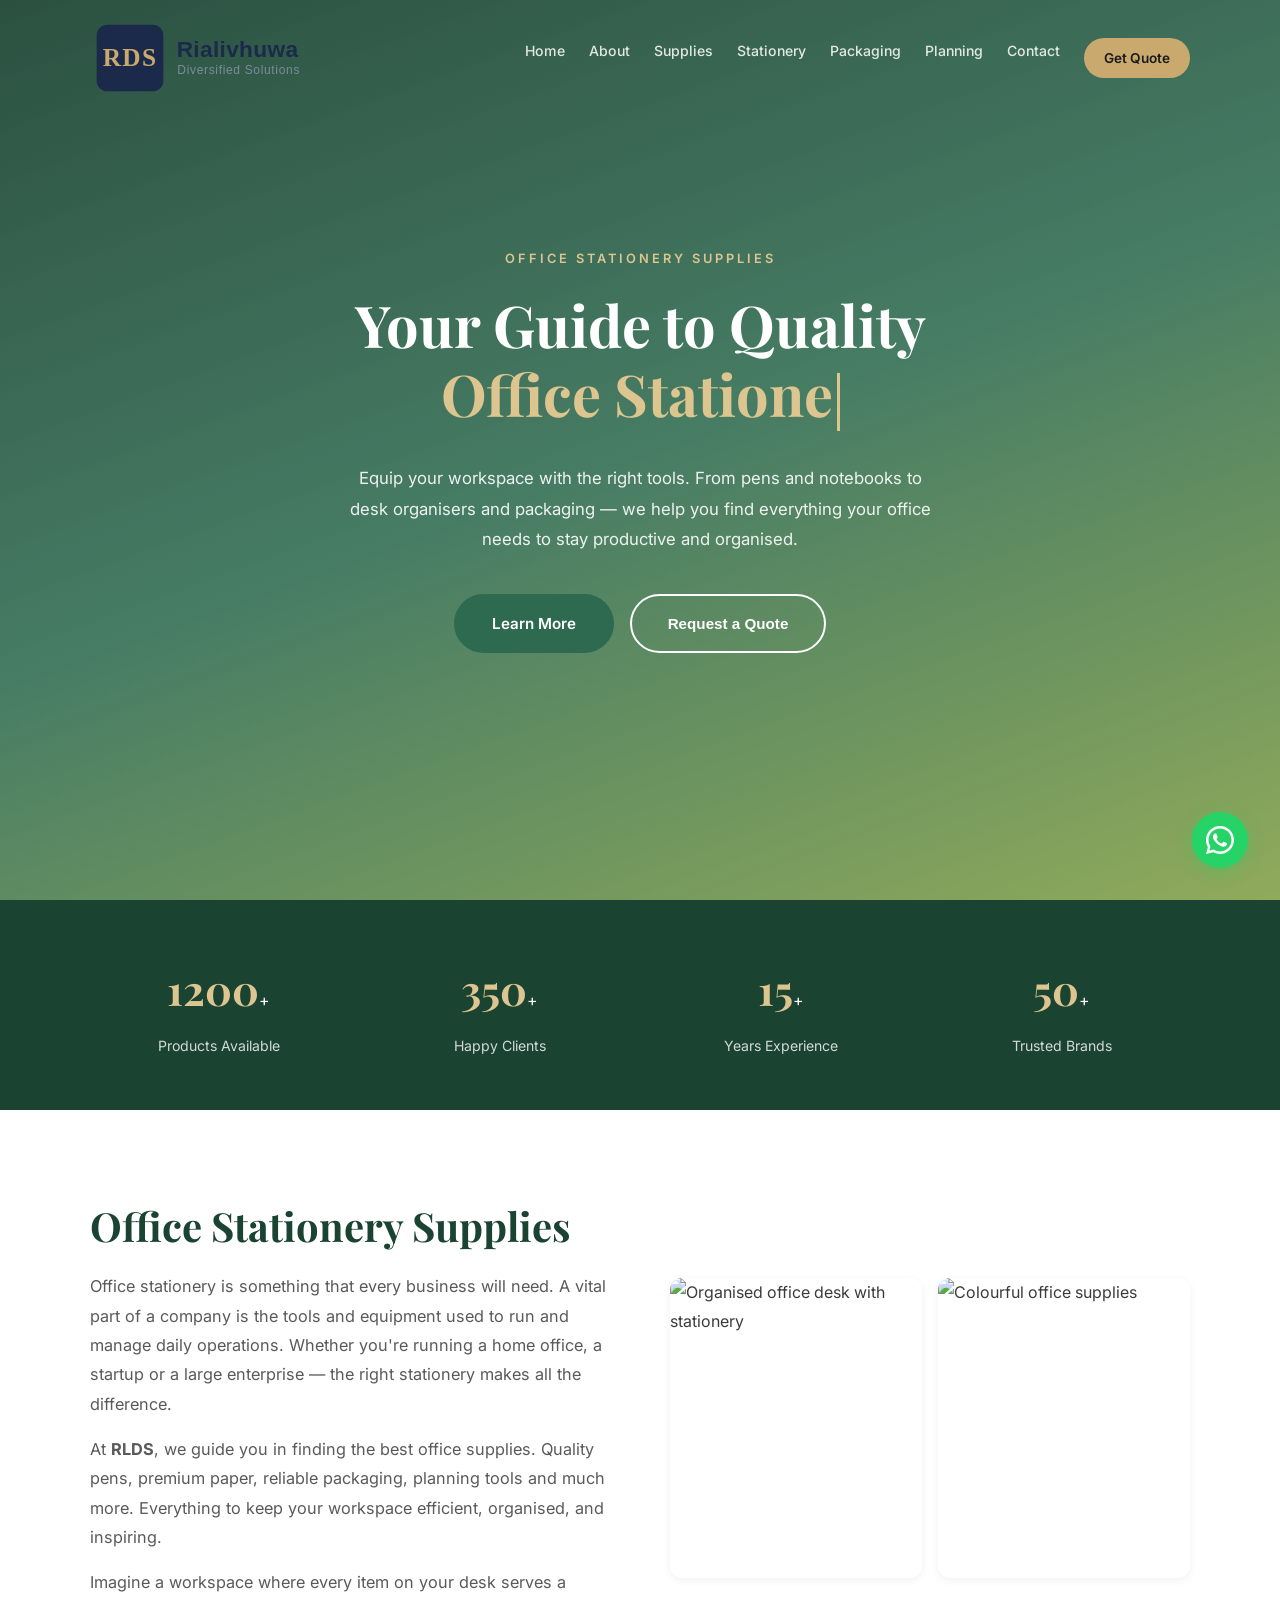
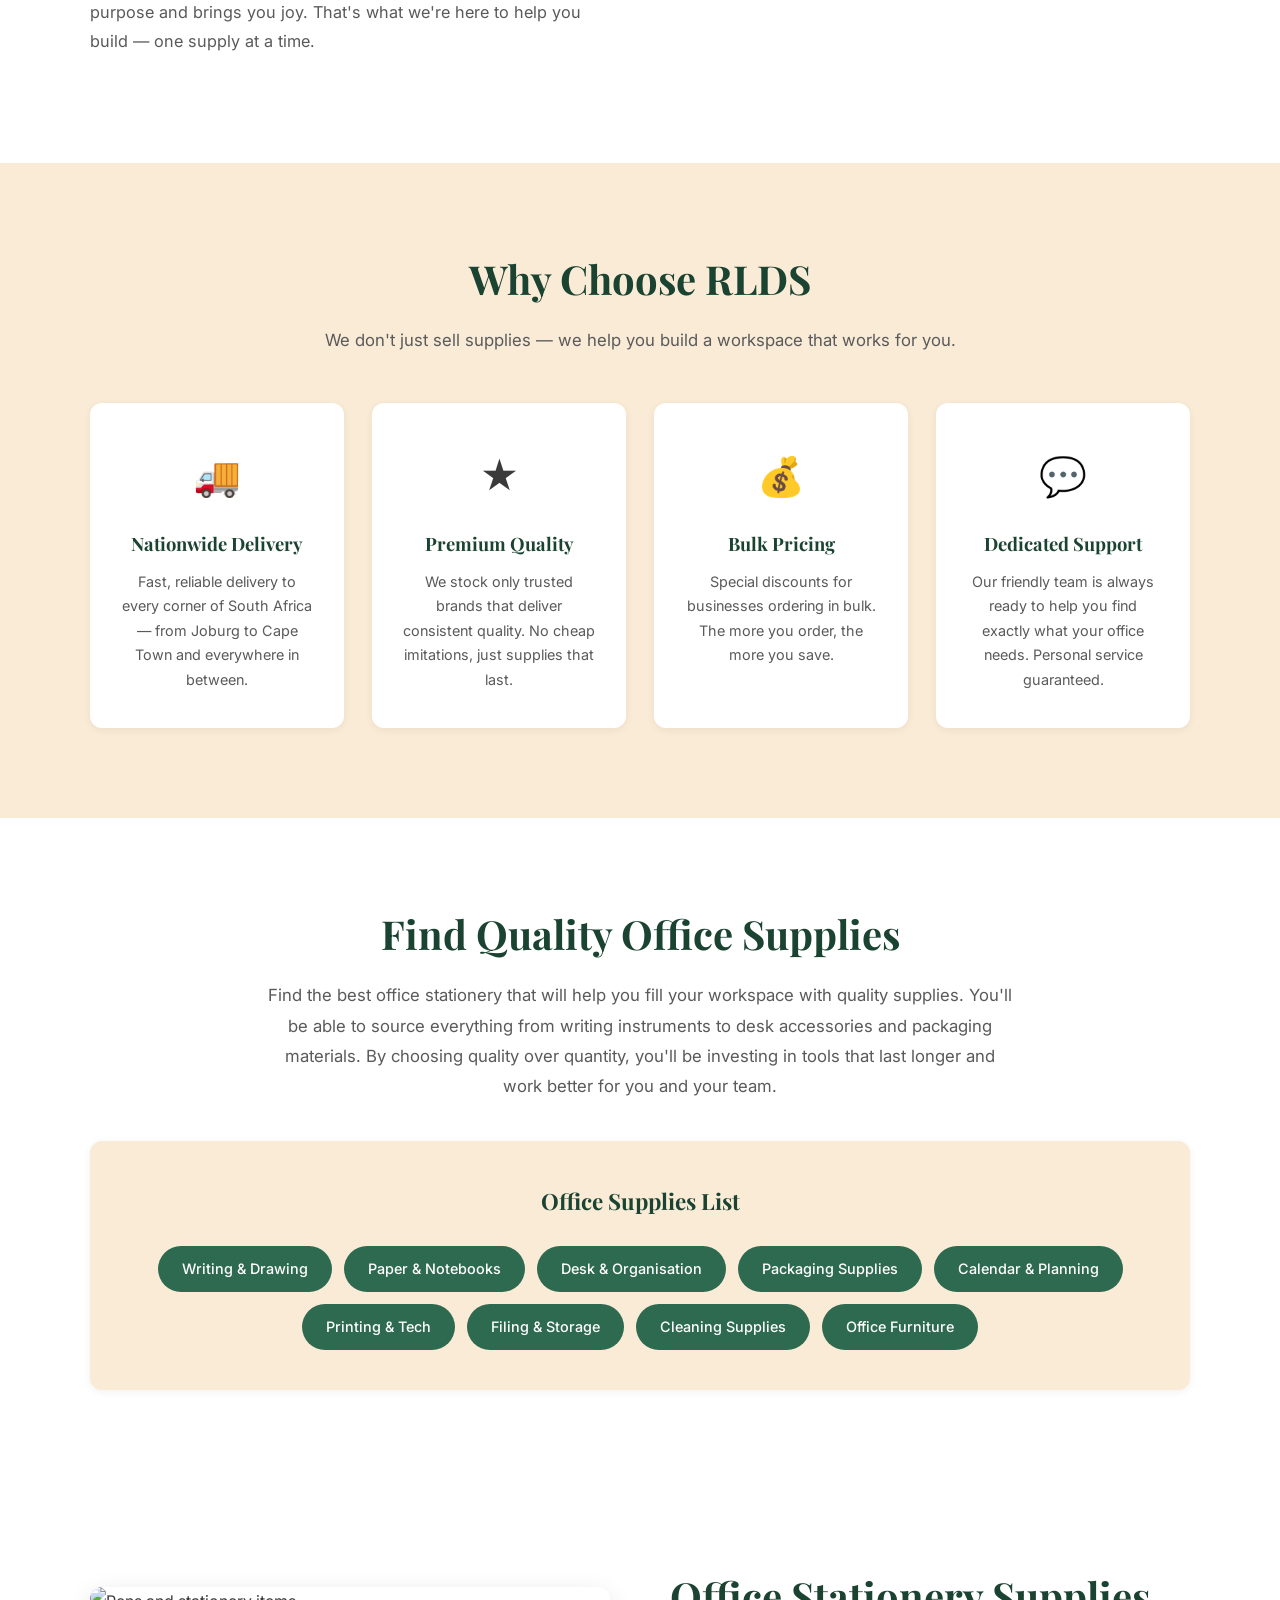
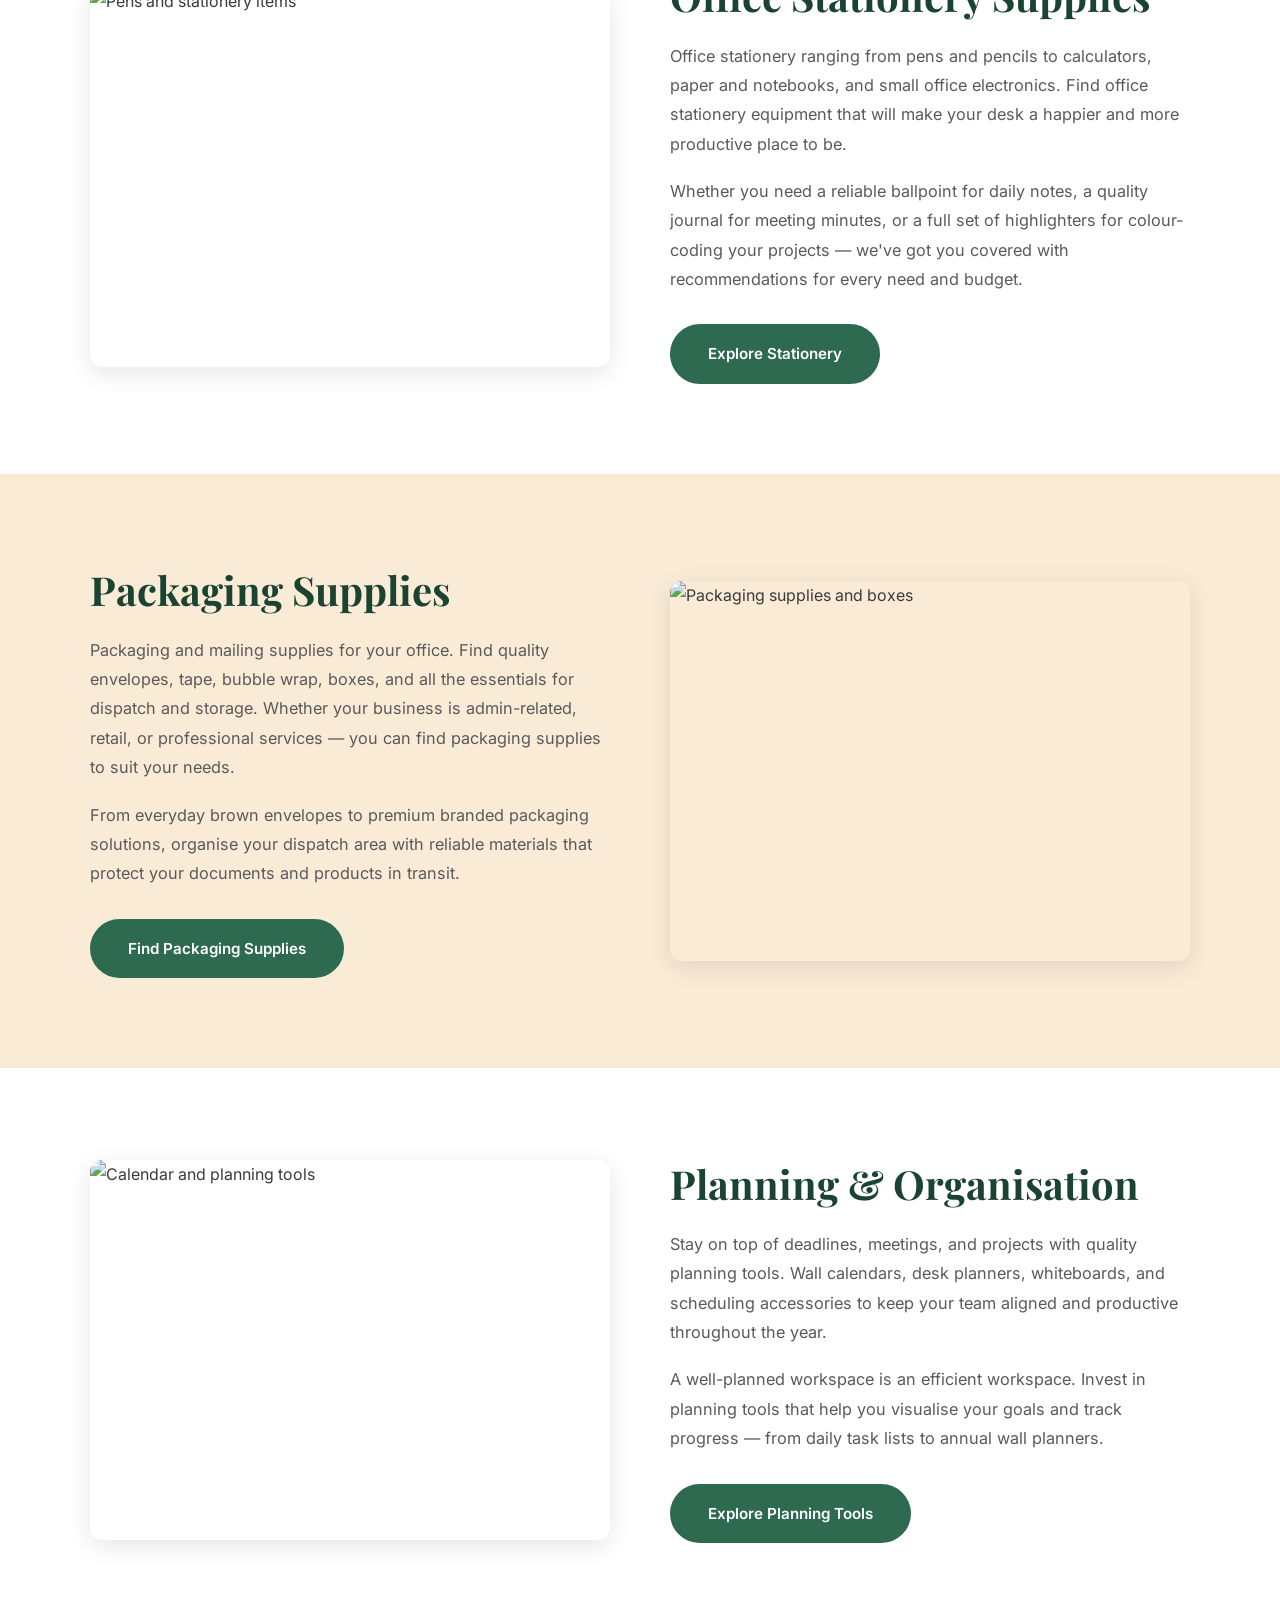
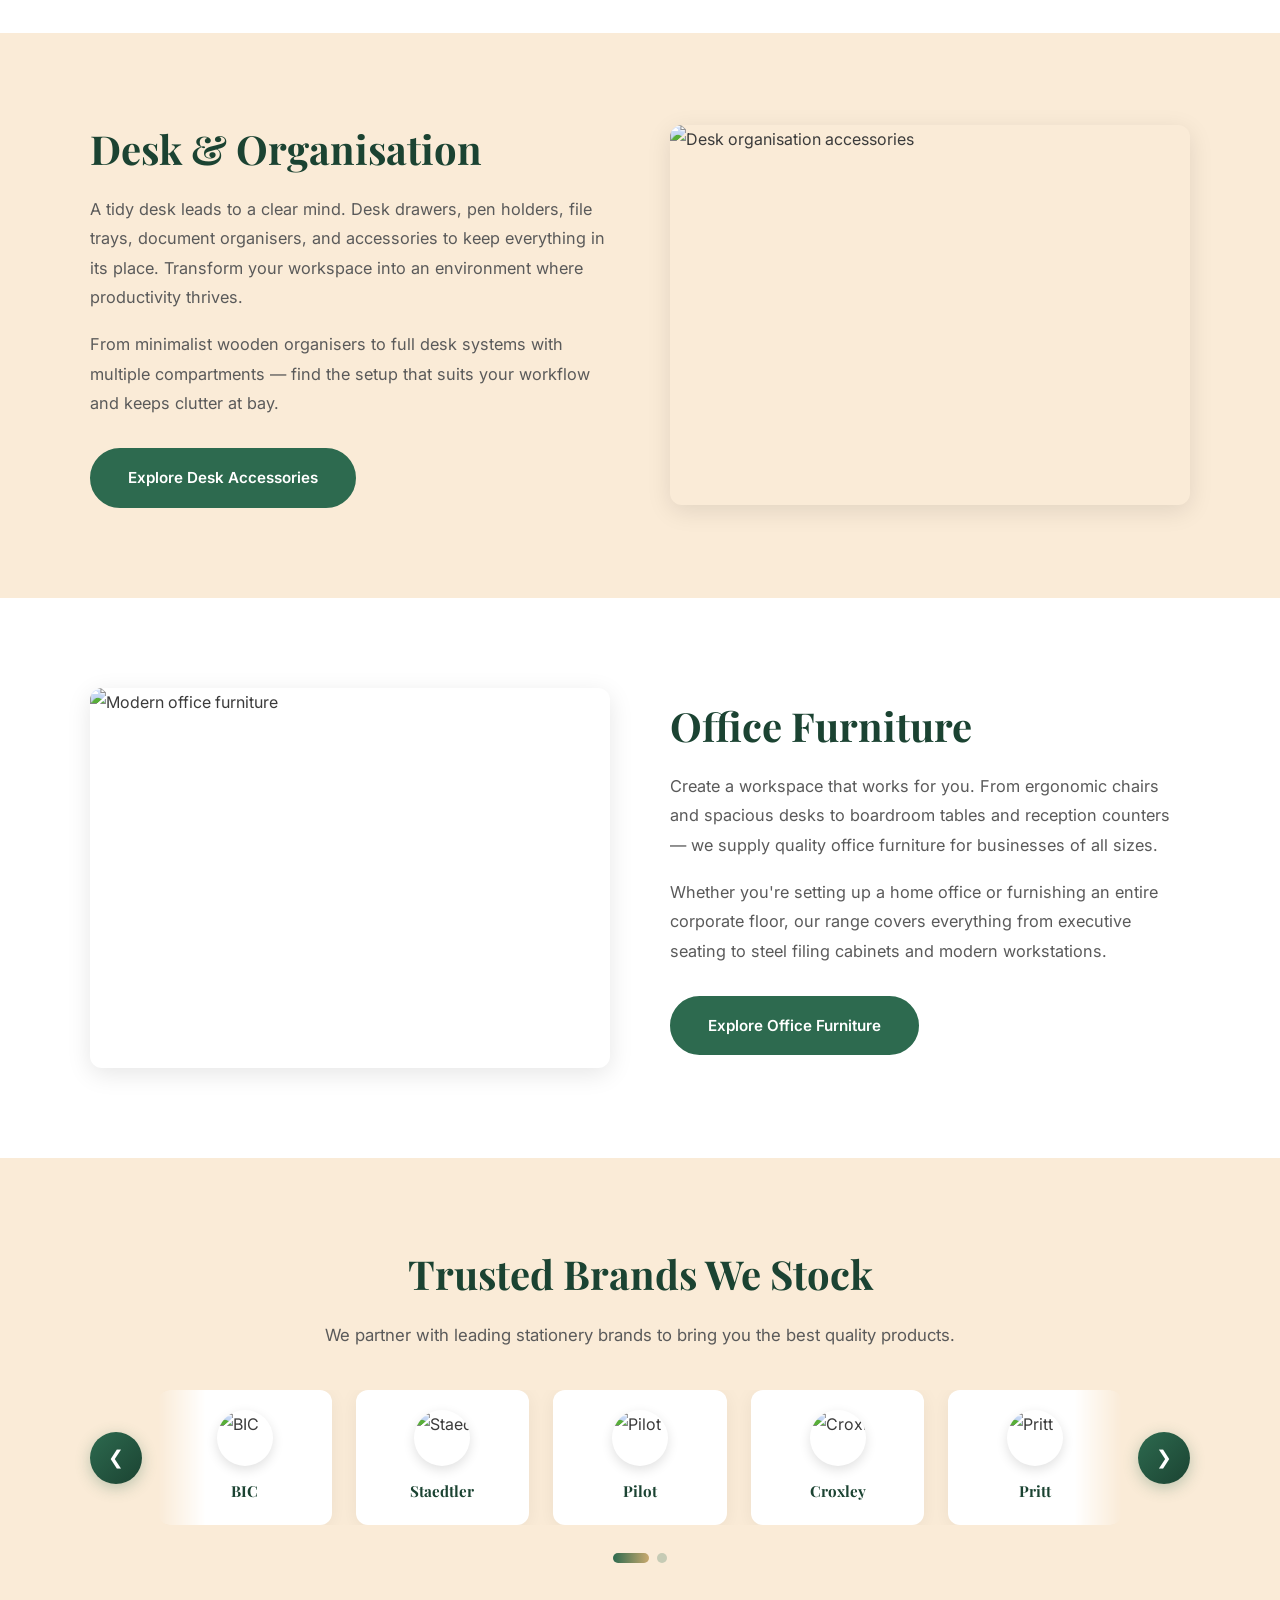
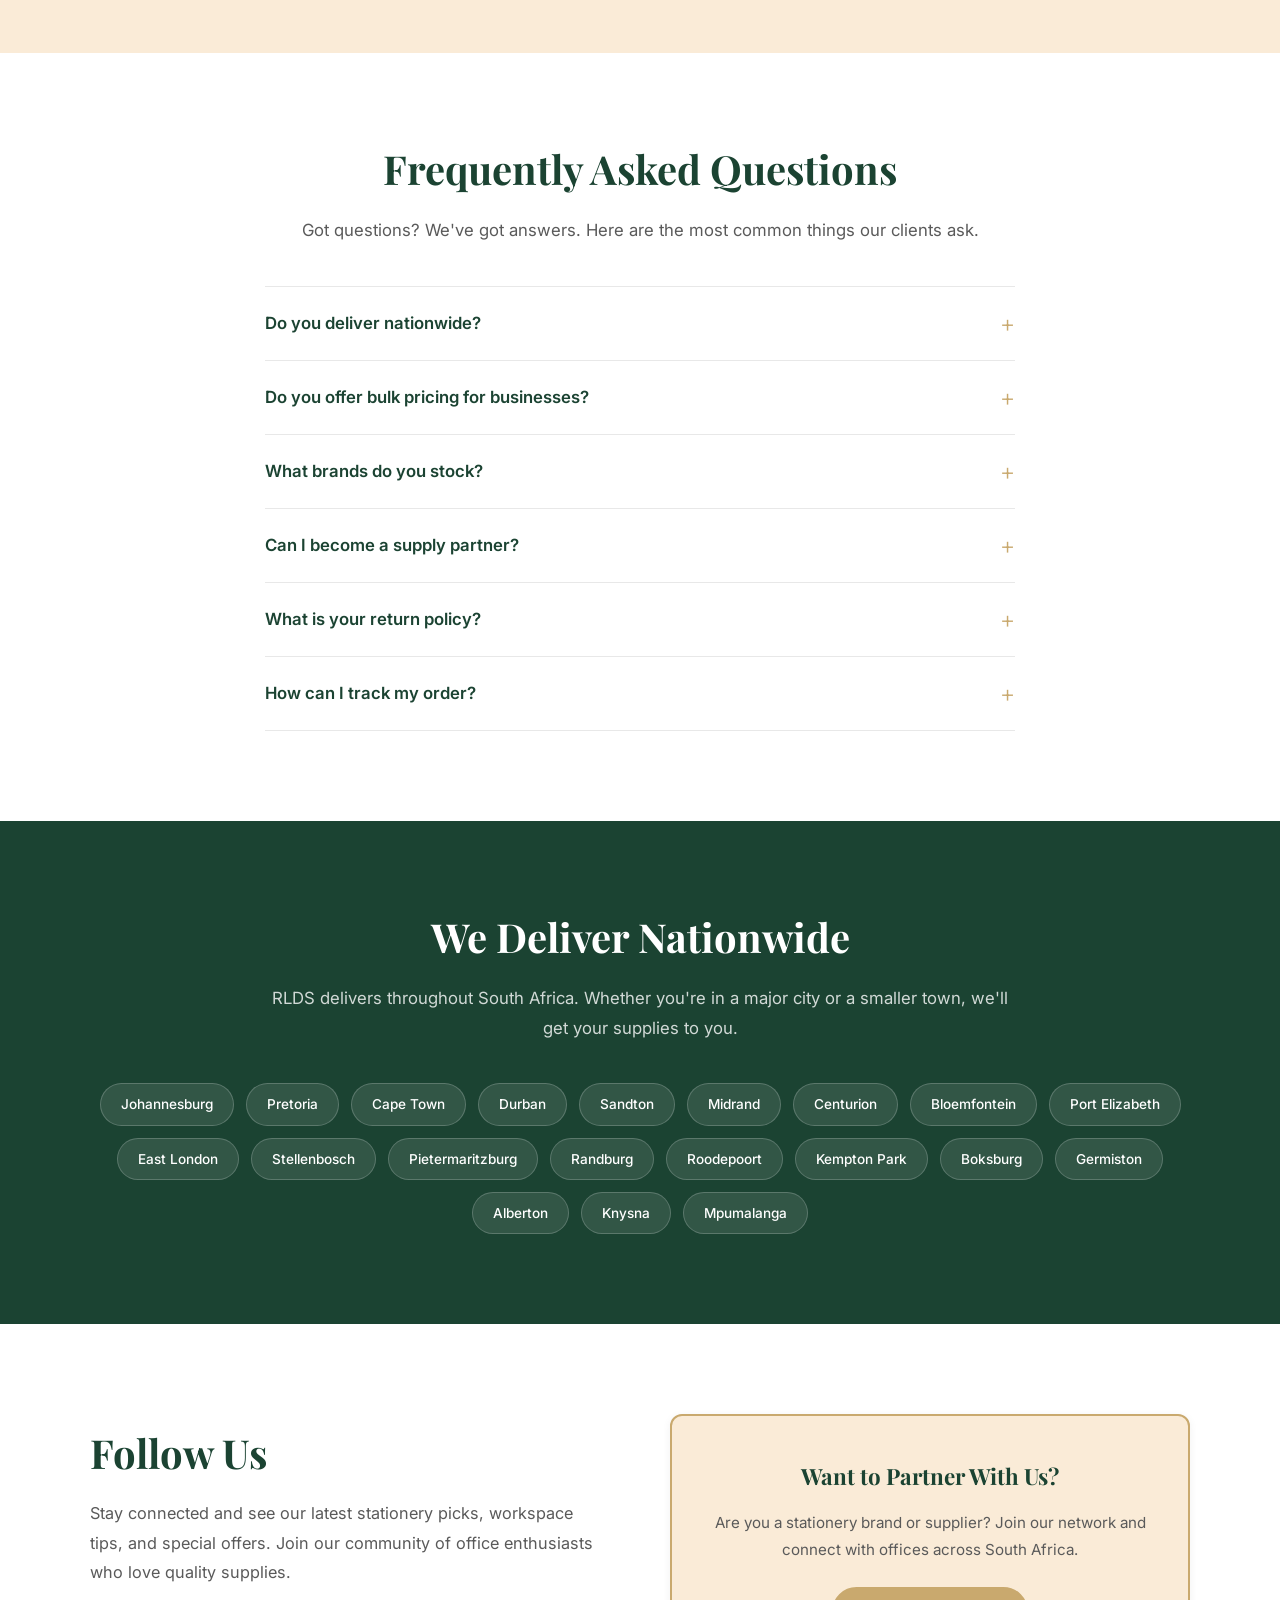
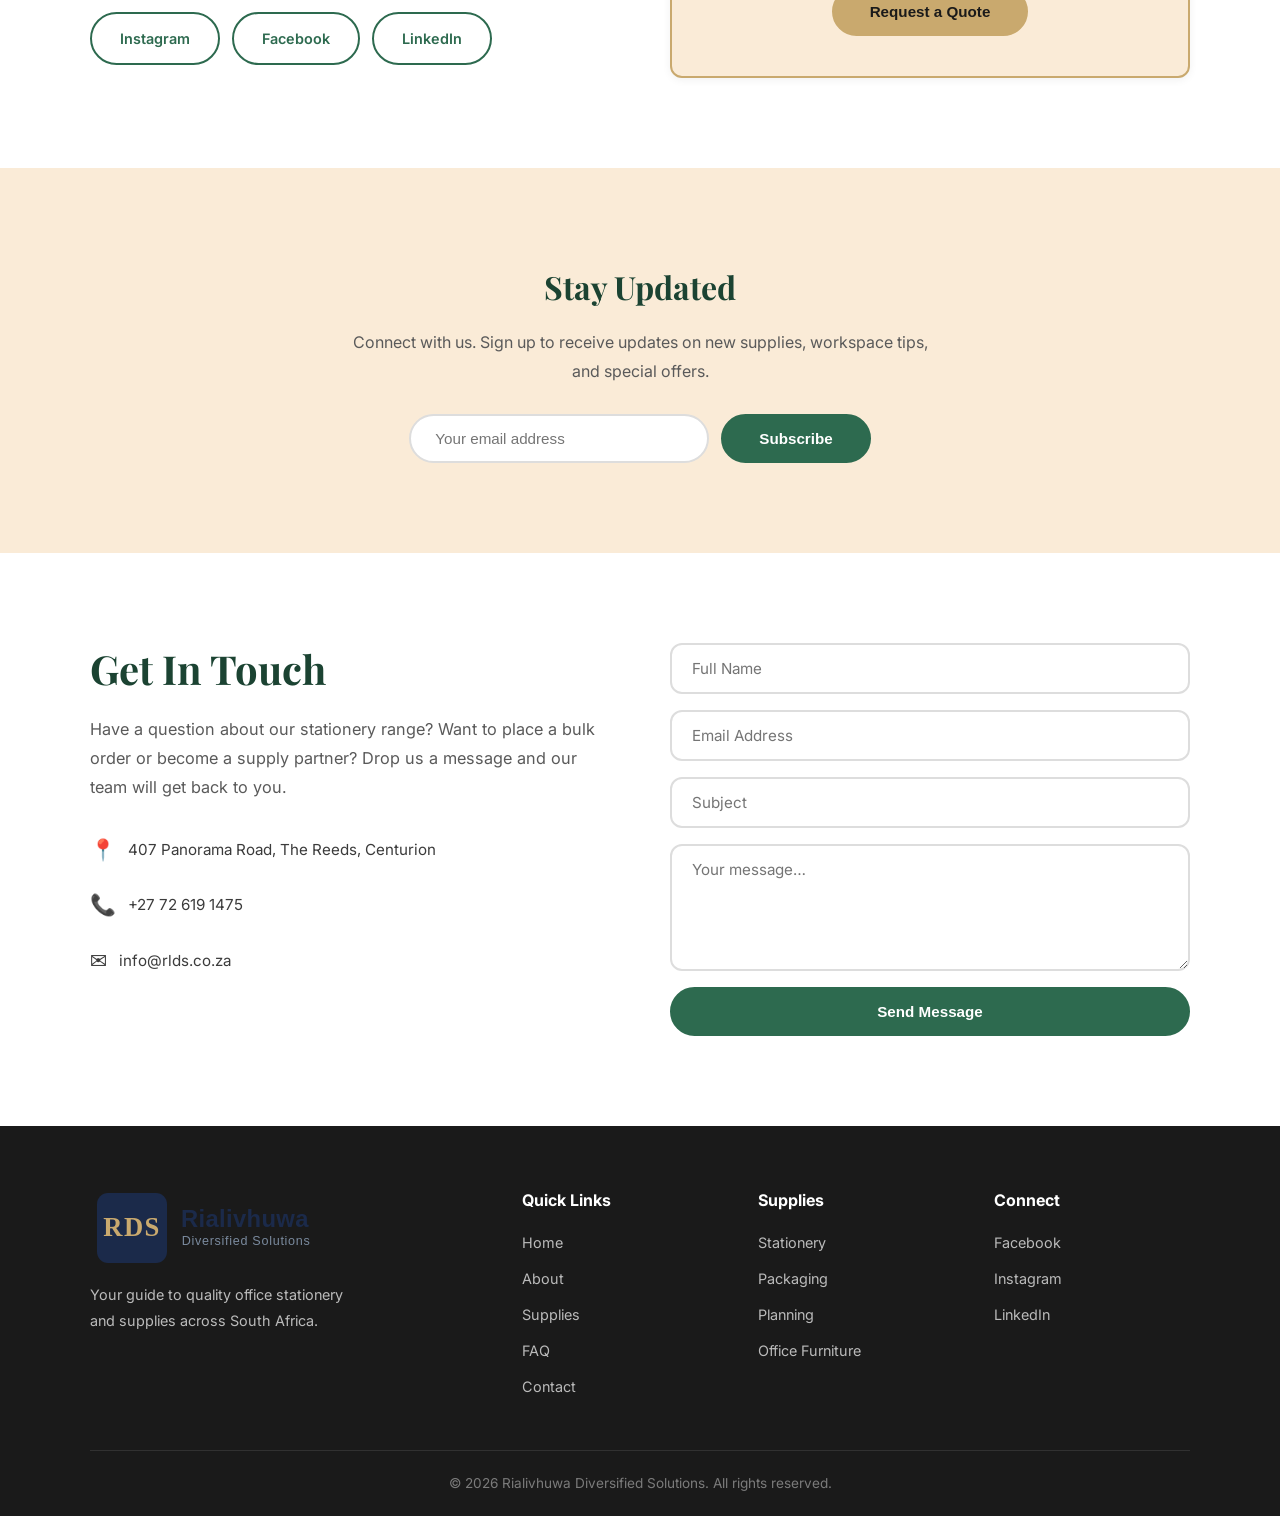
==== index.html @ 282f4cc4 "Update address and contact number" ====
<!DOCTYPE html>
<html lang="en">
<head>
  <meta charset="UTF-8" />
  <meta name="viewport" content="width=device-width, initial-scale=1.0" />
  <title>RLDS Office Stationery — Your Guide to Quality Office Supplies</title>
  <link rel="stylesheet" href="styles.css" />
  <link rel="preconnect" href="https://fonts.googleapis.com" />
  <link rel="preconnect" href="https://fonts.gstatic.com" crossorigin />
  <link href="https://fonts.googleapis.com/css2?family=Playfair+Display:wght@500;700&family=Inter:wght@400;500;600&display=swap" rel="stylesheet" />
</head>
<body>

  <!-- ============ SKIP TO CONTENT (A11y) ============ -->
  <a href="#about" class="skip-link">Skip to main content</a>

  <!-- ============ PAGE LOADER ============ -->
  <div class="page-loader" id="pageLoader" role="status" aria-label="Loading page">
    <img src="RLDS Logo.svg" alt="RLDS" class="loader-logo" />
    <div class="loader-spinner"></div>
  </div>

  <!-- ============ SCROLL PROGRESS BAR ============ -->
  <div class="scroll-progress" id="scrollProgress"></div>

  <!-- ============ NAVBAR ============ -->
  <header class="navbar" id="navbar">
    <div class="container navbar__inner">
      <a href="#" class="navbar__logo">
        <img src="RLDS Logo.svg" alt="Rialivhuwa Diversified Solutions" class="navbar__logo-img" />
      </a>
      <nav class="navbar__links" id="navLinks" aria-label="Main navigation">
        <a href="#home">Home</a>
        <a href="#about">About</a>
        <a href="supplies.html">Supplies</a>
        <a href="stationery.html">Stationery</a>
        <a href="packaging.html">Packaging</a>
        <a href="planning.html">Planning</a>
        <a href="#contact">Contact</a>
        <a href="#" class="quote-trigger nav-quote-btn">Get Quote</a>
      </nav>
      <button class="navbar__toggle" id="navToggle" aria-label="Toggle navigation">
        <span></span><span></span><span></span>
      </button>
    </div>
  </header>

  <!-- ============ HERO (Parallax + Typing) ============ -->
  <section class="hero" id="home">
    <div class="hero__parallax" id="heroParallax"></div>
    <div class="hero__overlay"></div>
    <div class="container hero__content">
      <h3 class="hero__tagline">OFFICE STATIONERY SUPPLIES</h3>
      <h1 class="hero__title">Your Guide to Quality<br /><span class="text-accent" id="typingText"></span></h1>
      <p class="hero__subtitle">Equip your workspace with the right tools. From pens and notebooks to desk organisers and packaging — we help you find everything your office needs to stay productive and organised.</p>
      <div class="hero__buttons">
        <a href="#about" class="btn btn--primary">Learn More</a>
        <button class="btn btn--outline quote-trigger">Request a Quote</button>
      </div>
    </div>
  </section>

  <!-- ============ STATS COUNTERS ============ -->
  <section class="stats" id="stats">
    <div class="container stats__grid">
      <div class="stat">
        <span class="stat__number" data-target="1200">0</span>+
        <span class="stat__label">Products Available</span>
      </div>
      <div class="stat">
        <span class="stat__number" data-target="350">0</span>+
        <span class="stat__label">Happy Clients</span>
      </div>
      <div class="stat">
        <span class="stat__number" data-target="15">0</span>+
        <span class="stat__label">Years Experience</span>
      </div>
      <div class="stat">
        <span class="stat__number" data-target="50">0</span>+
        <span class="stat__label">Trusted Brands</span>
      </div>
    </div>
  </section>

  <!-- ============ INTRO / ABOUT ============ -->
  <section class="intro section reveal-section" data-reveal="left" id="about">
    <div class="container intro__grid">
      <div class="intro__text">
        <h2 class="section__title">Office Stationery Supplies</h2>
        <p>Office stationery is something that every business will need. A vital part of a company is the tools and equipment used to run and manage daily operations. Whether you're running a home office, a startup or a large enterprise — the right stationery makes all the difference.</p>
        <p>At <strong>RLDS</strong>, we guide you in finding the best office supplies. Quality pens, premium paper, reliable packaging, planning tools and much more. Everything to keep your workspace efficient, organised, and inspiring.</p>
        <p>Imagine a workspace where every item on your desk serves a purpose and brings you joy. That's what we're here to help you build — one supply at a time.</p>
      </div>
      <div class="intro__images">
        <img src="https://images.unsplash.com/photo-1497032628192-86f99bcd76bc?w=600&q=80" alt="Organised office desk with stationery" loading="lazy" />
        <img src="https://images.unsplash.com/photo-1456735190827-d1262f71b8a3?w=600&q=80" alt="Colourful office supplies" loading="lazy" />
      </div>
    </div>
  </section>

  <!-- ============ WHY CHOOSE US ============ -->
  <section class="why-us section reveal-section" data-reveal="right" id="why-us">
    <div class="container">
      <h2 class="section__title center">Why Choose RLDS</h2>
      <p class="section__desc center">We don't just sell supplies — we help you build a workspace that works for you.</p>
      <div class="why-us__grid">
        <div class="why-card">
          <div class="why-card__icon">&#128666;</div>
          <h3>Nationwide Delivery</h3>
          <p>Fast, reliable delivery to every corner of South Africa — from Joburg to Cape Town and everywhere in between.</p>
        </div>
        <div class="why-card">
          <div class="why-card__icon">&#9733;</div>
          <h3>Premium Quality</h3>
          <p>We stock only trusted brands that deliver consistent quality. No cheap imitations, just supplies that last.</p>
        </div>
        <div class="why-card">
          <div class="why-card__icon">&#128176;</div>
          <h3>Bulk Pricing</h3>
          <p>Special discounts for businesses ordering in bulk. The more you order, the more you save.</p>
        </div>
        <div class="why-card">
          <div class="why-card__icon">&#128172;</div>
          <h3>Dedicated Support</h3>
          <p>Our friendly team is always ready to help you find exactly what your office needs. Personal service guaranteed.</p>
        </div>
      </div>
    </div>
  </section>

  <!-- ============ FIND SUPPLIES ============ -->
  <section class="find-supplies section reveal-section" data-reveal="left" id="supplies">
    <div class="container">
      <h2 class="section__title center">Find Quality Office Supplies</h2>
      <p class="section__desc center">Find the best office stationery that will help you fill your workspace with quality supplies. You'll be able to source everything from writing instruments to desk accessories and packaging materials. By choosing quality over quantity, you'll be investing in tools that last longer and work better for you and your team.</p>

      <div class="supply-list">
        <h3>Office Supplies List</h3>
        <div class="supply-list__items">
          <a href="stationery.html"><span>Writing &amp; Drawing</span></a>
          <a href="stationery.html"><span>Paper &amp; Notebooks</span></a>
          <a href="desk-organisation.html"><span>Desk &amp; Organisation</span></a>
          <a href="packaging.html"><span>Packaging Supplies</span></a>
          <a href="planning.html"><span>Calendar &amp; Planning</span></a>
          <a href="stationery.html"><span>Printing &amp; Tech</span></a>
          <a href="stationery.html"><span>Filing &amp; Storage</span></a>
          <a href="supplies.html"><span>Cleaning Supplies</span></a>
          <a href="furniture.html"><span>Office Furniture</span></a>
        </div>
      </div>
    </div>
  </section>

  <!-- ============ STATIONERY SECTION ============ -->
  <section class="content-block section reveal-section" data-reveal="right" id="stationery">
    <div class="container content-block__grid">
      <div class="content-block__image">
        <img src="https://images.unsplash.com/photo-1513542789411-b6a5d4f31634?w=600&q=80" alt="Pens and stationery items" loading="lazy" />
      </div>
      <div class="content-block__text">
        <h2 class="section__title">Office Stationery Supplies</h2>
        <p>Office stationery ranging from pens and pencils to calculators, paper and notebooks, and small office electronics. Find office stationery equipment that will make your desk a happier and more productive place to be.</p>
        <p>Whether you need a reliable ballpoint for daily notes, a quality journal for meeting minutes, or a full set of highlighters for colour-coding your projects — we've got you covered with recommendations for every need and budget.</p>
        <a href="stationery.html" class="btn btn--primary">Explore Stationery</a>
      </div>
    </div>
  </section>

  <!-- ============ PACKAGING SECTION ============ -->
  <section class="content-block content-block--alt section reveal-section" data-reveal="left" id="packaging">
    <div class="container content-block__grid content-block__grid--reverse">
      <div class="content-block__image">
        <img src="https://images.unsplash.com/photo-1589939705384-5185137a7f0f?w=600&q=80" alt="Packaging supplies and boxes" loading="lazy" />
      </div>
      <div class="content-block__text">
        <h2 class="section__title">Packaging Supplies</h2>
        <p>Packaging and mailing supplies for your office. Find quality envelopes, tape, bubble wrap, boxes, and all the essentials for dispatch and storage. Whether your business is admin-related, retail, or professional services — you can find packaging supplies to suit your needs.</p>
        <p>From everyday brown envelopes to premium branded packaging solutions, organise your dispatch area with reliable materials that protect your documents and products in transit.</p>
        <a href="packaging.html" class="btn btn--primary">Find Packaging Supplies</a>
      </div>
    </div>
  </section>

  <!-- ============ PLANNING SECTION ============ -->
  <section class="content-block section reveal-section" data-reveal="right" id="planning">
    <div class="container content-block__grid">
      <div class="content-block__image">
        <img src="https://images.unsplash.com/photo-1506784983877-45594efa4cbe?w=600&q=80" alt="Calendar and planning tools" loading="lazy" />
      </div>
      <div class="content-block__text">
        <h2 class="section__title">Planning &amp; Organisation</h2>
        <p>Stay on top of deadlines, meetings, and projects with quality planning tools. Wall calendars, desk planners, whiteboards, and scheduling accessories to keep your team aligned and productive throughout the year.</p>
        <p>A well-planned workspace is an efficient workspace. Invest in planning tools that help you visualise your goals and track progress — from daily task lists to annual wall planners.</p>
        <a href="planning.html" class="btn btn--primary">Explore Planning Tools</a>
      </div>
    </div>
  </section>

  <!-- ============ DESK & ORGANISATION SECTION ============ -->
  <section class="content-block content-block--alt section reveal-section" data-reveal="left">
    <div class="container content-block__grid content-block__grid--reverse">
      <div class="content-block__image">
        <img src="https://images.unsplash.com/photo-1544816155-12df9643f363?w=600&q=80" alt="Desk organisation accessories" loading="lazy" />
      </div>
      <div class="content-block__text">
        <h2 class="section__title">Desk &amp; Organisation</h2>
        <p>A tidy desk leads to a clear mind. Desk drawers, pen holders, file trays, document organisers, and accessories to keep everything in its place. Transform your workspace into an environment where productivity thrives.</p>
        <p>From minimalist wooden organisers to full desk systems with multiple compartments — find the setup that suits your workflow and keeps clutter at bay.</p>
        <a href="desk-organisation.html" class="btn btn--primary">Explore Desk Accessories</a>
      </div>
    </div>
  </section>

  <!-- ============ OFFICE FURNITURE SECTION ============ -->
  <section class="content-block section reveal-section" data-reveal="right">
    <div class="container content-block__grid">
      <div class="content-block__image">
        <img src="https://images.unsplash.com/photo-1524758631624-e2822e304c36?w=600&q=80" alt="Modern office furniture" loading="lazy" />
      </div>
      <div class="content-block__text">
        <h2 class="section__title">Office Furniture</h2>
        <p>Create a workspace that works for you. From ergonomic chairs and spacious desks to boardroom tables and reception counters — we supply quality office furniture for businesses of all sizes.</p>
        <p>Whether you're setting up a home office or furnishing an entire corporate floor, our range covers everything from executive seating to steel filing cabinets and modern workstations.</p>
        <a href="furniture.html" class="btn btn--primary">Explore Office Furniture</a>
      </div>
    </div>
  </section>

  <!-- ============ BRAND LOGOS ============ -->
  <section class="brands section">
    <div class="container">
      <h2 class="section__title center">Trusted Brands We Stock</h2>
      <p class="section__desc center">We partner with leading stationery brands to bring you the best quality products.</p>
      <div class="brands-carousel" id="brandsCarousel">
        <button class="brands-carousel__btn brands-carousel__btn--prev" id="brandsPrev" aria-label="Previous brands">&#10094;</button>
        <div class="brands-carousel__track-wrapper">
          <div class="brands-carousel__track" id="brandsTrack">
            <div class="brand-item"><img src="https://ui-avatars.com/api/?name=BIC&background=0d47a1&color=fff&size=96&font-size=0.45&bold=true&format=svg" alt="BIC" /><span>BIC</span></div>
            <div class="brand-item"><img src="https://ui-avatars.com/api/?name=ST&background=003d7a&color=fff&size=96&font-size=0.45&bold=true&format=svg" alt="Staedtler" /><span>Staedtler</span></div>
            <div class="brand-item"><img src="https://ui-avatars.com/api/?name=P&background=e30613&color=fff&size=96&font-size=0.5&bold=true&format=svg" alt="Pilot" /><span>Pilot</span></div>
            <div class="brand-item"><img src="https://ui-avatars.com/api/?name=CX&background=1b5e20&color=fff&size=96&font-size=0.45&bold=true&format=svg" alt="Croxley" /><span>Croxley</span></div>
            <div class="brand-item"><img src="https://ui-avatars.com/api/?name=PR&background=e65100&color=fff&size=96&font-size=0.45&bold=true&format=svg" alt="Pritt" /><span>Pritt</span></div>
            <div class="brand-item"><img src="https://ui-avatars.com/api/?name=3M&background=cc0000&color=fff&size=96&font-size=0.45&bold=true&format=svg" alt="Scotch 3M" /><span>Scotch</span></div>
            <div class="brand-item"><img src="https://ui-avatars.com/api/?name=M&background=00205b&color=fff&size=96&font-size=0.5&bold=true&format=svg" alt="Mondi" /><span>Mondi</span></div>
            <div class="brand-item"><img src="https://ui-avatars.com/api/?name=TL&background=2e7d32&color=fff&size=96&font-size=0.45&bold=true&format=svg" alt="Treeline" /><span>Treeline</span></div>
            <div class="brand-item"><img src="https://ui-avatars.com/api/?name=BX&background=283593&color=fff&size=96&font-size=0.45&bold=true&format=svg" alt="Bantex" /><span>Bantex</span></div>
            <div class="brand-item"><img src="https://ui-avatars.com/api/?name=PE&background=4a148c&color=fff&size=96&font-size=0.45&bold=true&format=svg" alt="Pentel" /><span>Pentel</span></div>
          </div>
        </div>
        <button class="brands-carousel__btn brands-carousel__btn--next" id="brandsNext" aria-label="Next brands">&#10095;</button>
      </div>
      <div class="brands-carousel__progress" id="brandsDots"></div>
    </div>
  </section>

  <!-- ============ FAQ ACCORDION ============ -->
  <section class="faq section reveal-section" data-reveal="right" id="faq">
    <div class="container">
      <h2 class="section__title center">Frequently Asked Questions</h2>
      <p class="section__desc center">Got questions? We've got answers. Here are the most common things our clients ask.</p>
      <div class="faq__list">
        <div class="faq-item">
          <button class="faq-item__question">
            <span>Do you deliver nationwide?</span>
            <span class="faq-icon">+</span>
          </button>
          <div class="faq-item__answer">
            <p>Yes! We deliver to all major cities and towns across South Africa including Johannesburg, Cape Town, Durban, Pretoria, and many more. Standard delivery takes 2-5 business days depending on your location.</p>
          </div>
        </div>
        <div class="faq-item">
          <button class="faq-item__question">
            <span>Do you offer bulk pricing for businesses?</span>
            <span class="faq-icon">+</span>
          </button>
          <div class="faq-item__answer">
            <p>Absolutely! We offer special bulk pricing for businesses of all sizes. Contact our sales team with your requirements and we'll put together a custom quote for you.</p>
          </div>
        </div>
        <div class="faq-item">
          <button class="faq-item__question">
            <span>What brands do you stock?</span>
            <span class="faq-icon">+</span>
          </button>
          <div class="faq-item__answer">
            <p>We stock over 50 trusted brands including BIC, Staedtler, Pilot, Croxley, Pritt, Scotch, Mondi, Treeline, Bantex, and many more. We're always adding new quality brands to our range.</p>
          </div>
        </div>
        <div class="faq-item">
          <button class="faq-item__question">
            <span>Can I become a supply partner?</span>
            <span class="faq-icon">+</span>
          </button>
          <div class="faq-item__answer">
            <p>Yes! If you're a stationery brand or manufacturer, we'd love to hear from you. Use our contact form or email us directly to discuss partnership opportunities.</p>
          </div>
        </div>
        <div class="faq-item">
          <button class="faq-item__question">
            <span>What is your return policy?</span>
            <span class="faq-icon">+</span>
          </button>
          <div class="faq-item__answer">
            <p>We offer a 30-day return policy on all unopened items in their original packaging. If you receive a defective product, we'll replace it at no extra charge. Contact our support team to initiate a return.</p>
          </div>
        </div>
        <div class="faq-item">
          <button class="faq-item__question">
            <span>How can I track my order?</span>
            <span class="faq-icon">+</span>
          </button>
          <div class="faq-item__answer">
            <p>Once your order is dispatched, you'll receive an email with a tracking number and a link to track your delivery in real-time. You can also contact us directly for order status updates.</p>
          </div>
        </div>
      </div>
    </div>
  </section>

  <!-- ============ DELIVERY INFO ============ -->
  <section class="delivery section">
    <div class="container">
      <h2 class="section__title center">We Deliver Nationwide</h2>
      <p class="section__desc center">RLDS delivers throughout South Africa. Whether you're in a major city or a smaller town, we'll get your supplies to you.</p>
      <div class="delivery__locations">
        <span>Johannesburg</span>
        <span>Pretoria</span>
        <span>Cape Town</span>
        <span>Durban</span>
        <span>Sandton</span>
        <span>Midrand</span>
        <span>Centurion</span>
        <span>Bloemfontein</span>
        <span>Port Elizabeth</span>
        <span>East London</span>
        <span>Stellenbosch</span>
        <span>Pietermaritzburg</span>
        <span>Randburg</span>
        <span>Roodepoort</span>
        <span>Kempton Park</span>
        <span>Boksburg</span>
        <span>Germiston</span>
        <span>Alberton</span>
        <span>Knysna</span>
        <span>Mpumalanga</span>
      </div>
    </div>
  </section>

  <!-- ============ SOCIAL / FOLLOW ============ -->
  <section class="social section">
    <div class="container social__inner">
      <div class="social__text">
        <h2 class="section__title">Follow Us</h2>
        <p>Stay connected and see our latest stationery picks, workspace tips, and special offers. Join our community of office enthusiasts who love quality supplies.</p>
        <div class="social__links">
          <a href="#" class="social__btn">Instagram</a>
          <a href="#" class="social__btn">Facebook</a>
          <a href="#" class="social__btn">LinkedIn</a>
        </div>
      </div>
      <div class="social__cta">
        <div class="membership-card">
          <h3>Want to Partner With Us?</h3>
          <p>Are you a stationery brand or supplier? Join our network and connect with offices across South Africa.</p>
          <button class="btn btn--accent quote-trigger">Request a Quote</button>
        </div>
      </div>
    </div>
  </section>

  <!-- ============ NEWSLETTER ============ -->
  <section class="newsletter section">
    <div class="container newsletter__inner">
      <h2>Stay Updated</h2>
      <p>Connect with us. Sign up to receive updates on new supplies, workspace tips, and special offers.</p>
      <form class="newsletter__form" id="newsletterForm">
        <input type="email" placeholder="Your email address" required aria-label="Email address" />
        <button type="submit" class="btn btn--primary">Subscribe</button>
      </form>
    </div>
  </section>

  <!-- ============ CONTACT ============ -->
  <section class="contact section" id="contact">
    <div class="container contact__grid">
      <div class="contact__info">
        <h2 class="section__title">Get In Touch</h2>
        <p>Have a question about our stationery range? Want to place a bulk order or become a supply partner? Drop us a message and our team will get back to you.</p>
        <ul class="contact__details">
          <li>
            <span class="contact__icon">&#128205;</span>
            <span>407 Panorama Road, The Reeds, Centurion</span>
          </li>
          <li>
            <span class="contact__icon">&#128222;</span>
            <span>+27 72 619 1475</span>
          </li>
          <li>
            <span class="contact__icon">&#9993;</span>
            <span>info@rlds.co.za</span>
          </li>
        </ul>
      </div>
      <form class="contact__form" id="contactForm" action="https://formsubmit.co/info@rlds.co.za" method="POST">
        <input type="hidden" name="_subject" value="New message from RLDS website">
        <input type="hidden" name="_captcha" value="false">
        <input type="hidden" name="_next" value="https://thabangjm.github.io/rlds-website/index.html#contact">
        <input type="text" name="name" placeholder="Full Name" required />
        <input type="email" name="email" placeholder="Email Address" required />
        <input type="text" name="subject" placeholder="Subject" required />
        <textarea rows="5" name="message" placeholder="Your message…" required></textarea>
        <button type="submit" class="btn btn--primary">Send Message</button>
      </form>
    </div>
  </section>

  <!-- ============ FOOTER ============ -->
  <footer class="footer">
    <div class="container footer__grid">
      <div class="footer__brand">
        <a href="#" class="navbar__logo">
          <img src="RLDS Logo.svg" alt="Rialivhuwa Diversified Solutions" class="footer__logo-img" />
        </a>
        <p>Your guide to quality office stationery and supplies across South Africa.</p>
      </div>
      <div class="footer__col">
        <h4>Quick Links</h4>
        <a href="index.html">Home</a>
        <a href="#about">About</a>
        <a href="supplies.html">Supplies</a>
        <a href="#faq">FAQ</a>
        <a href="#contact">Contact</a>
      </div>
      <div class="footer__col">
        <h4>Supplies</h4>
        <a href="stationery.html">Stationery</a>
        <a href="packaging.html">Packaging</a>
        <a href="planning.html">Planning</a>
        <a href="furniture.html">Office Furniture</a>
      </div>
      <div class="footer__col">
        <h4>Connect</h4>
        <a href="#">Facebook</a>
        <a href="#">Instagram</a>
        <a href="#">LinkedIn</a>
      </div>
    </div>
    <div class="footer__bottom">
      <div class="container">
        <p>&copy; 2026 Rialivhuwa Diversified Solutions. All rights reserved.</p>
      </div>
    </div>
  </footer>

  <!-- ============ REQUEST A QUOTE MODAL ============ -->
  <div class="modal-overlay" id="quoteModal" role="dialog" aria-modal="true" aria-labelledby="quoteModalTitle">
    <div class="modal">
      <button class="modal__close" id="quoteModalClose" aria-label="Close modal">&times;</button>
      <h2 class="modal__title" id="quoteModalTitle">Request a Quote</h2>
      <p class="modal__desc">Fill in your details and we'll get back to you with a custom quote for your office supply needs.</p>
      <form class="modal__form" id="quoteForm">
        <div class="modal__row">
          <input type="text" placeholder="Full Name" required aria-label="Full name" />
          <input type="email" placeholder="Email Address" required aria-label="Email address" />
        </div>
        <div class="modal__row">
          <input type="tel" placeholder="Phone Number" aria-label="Phone number" />
          <input type="text" placeholder="Company Name" aria-label="Company name" />
        </div>
        <textarea rows="4" placeholder="What supplies do you need? Include quantities if possible..." required aria-label="Quote details"></textarea>
        <button type="submit" class="btn btn--primary">Submit Request</button>
      </form>
    </div>
  </div>

  <!-- Back to Top -->
  <button class="back-to-top" id="backToTop" aria-label="Back to top">&#8679;</button>

  <!-- WhatsApp Floating Button -->
  <a href="https://wa.me/27799824008" target="_blank" rel="noopener noreferrer" class="whatsapp-btn" aria-label="Chat on WhatsApp">
    <svg viewBox="0 0 32 32" width="28" height="28" fill="#fff">
      <path d="M16.004 0C7.164 0 .004 7.16.004 16c0 2.82.736 5.58 2.136 8.008L.004 32l8.196-2.108A15.93 15.93 0 0016.004 32C24.844 32 32 24.84 32 16S24.844 0 16.004 0zm0 29.12a13.08 13.08 0 01-6.86-1.932l-.492-.292-4.86 1.252 1.296-4.728-.324-.512A13.04 13.04 0 012.884 16c0-7.24 5.884-13.12 13.12-13.12 7.24 0 13.12 5.88 13.12 13.12s-5.88 13.12-13.12 13.12zm7.2-9.828c-.396-.2-2.34-1.152-2.704-1.284-.36-.132-.624-.2-.888.2-.264.396-1.02 1.284-1.248 1.548-.228.264-.46.3-.852.1-.396-.2-1.668-.616-3.18-1.96-1.176-1.044-1.968-2.336-2.2-2.732-.228-.396-.024-.612.172-.808.176-.176.396-.46.592-.692.2-.228.264-.396.396-.66.132-.264.068-.492-.032-.692-.1-.2-.888-2.14-1.22-2.932-.32-.768-.644-.664-.888-.676-.228-.012-.492-.016-.756-.016s-.692.1-1.052.492c-.36.396-1.38 1.348-1.38 3.288 0 1.94 1.412 3.816 1.612 4.08.2.264 2.784 4.252 6.744 5.96.944.408 1.68.652 2.256.832.948.3 1.812.26 2.492.156.76-.112 2.34-.956 2.672-1.876.328-.924.328-1.716.228-1.876-.1-.164-.36-.264-.756-.46z"/>
    </svg>
  </a>

  <script src="script.js"></script>
</body>
</html>
---- styles.css ----
/* ================================================
   JOY Stationery — Enhanced Profile Page
   Color Scheme
     Primary:   Forest Green   #2D6A4F
     Secondary: Olive Green    #6B8E23
     Neutral:   Antique White  #FAEBD7
     Accent:    Light Brown/Gold #C9A96E
   ================================================ */

/* ---------- RESET & BASE ---------- */
*,
*::before,
*::after {
  margin: 0;
  padding: 0;
  box-sizing: border-box;
}

:root {
  --primary: #2D6A4F;
  --primary-dark: #1B4332;
  --secondary: #6B8E23;
  --secondary-light: #8aad3a;
  --neutral: #FAEBD7;
  --neutral-dark: #f0dcc4;
  --accent: #C9A96E;
  --accent-light: #ddc58f;
  --white: #ffffff;
  --dark: #1a1a1a;
  --text: #3b3b3b;
  --text-light: #5a5a5a;
  --shadow-sm: 0 2px 8px rgba(0,0,0,.06);
  --shadow-md: 0 6px 24px rgba(0,0,0,.1);
  --shadow-lg: 0 12px 40px rgba(0,0,0,.12);
  --radius: 12px;
  --transition: .3s ease;
}

html {
  scroll-behavior: smooth;
  scroll-padding-top: 80px;
}

body {
  font-family: 'Inter', system-ui, sans-serif;
  color: var(--text);
  background: var(--white);
  line-height: 1.8;
  overflow-x: hidden;
}

img {
  display: block;
  max-width: 100%;
  height: auto;
}

a {
  text-decoration: none;
  color: inherit;
}

.container {
  width: 90%;
  max-width: 1100px;
  margin: 0 auto;
}

.section {
  padding: 90px 0;
}

.section__title {
  font-family: 'Playfair Display', serif;
  font-size: clamp(1.8rem, 4vw, 2.5rem);
  color: var(--primary-dark);
  margin-bottom: 20px;
  line-height: 1.3;
}

.section__desc {
  font-size: 1.05rem;
  color: var(--text-light);
  max-width: 750px;
  margin-bottom: 40px;
}

.section__desc.center {
  margin-left: auto;
  margin-right: auto;
}

.center {
  text-align: center;
}

/* ---------- PAGE LOADER ---------- */
.page-loader {
  position: fixed;
  inset: 0;
  z-index: 9999;
  width: 100%;
  max-width: 100%;
  background: var(--primary-dark);
  display: flex;
  flex-direction: column;
  align-items: center;
  justify-content: center;
  gap: 20px;
  text-align: center;
  transition: opacity .5s ease, visibility .5s ease;
}

.page-loader.hidden {
  opacity: 0;
  visibility: hidden;
}

.page-loader p {
  color: var(--accent-light);
  font-family: 'Playfair Display', serif;
  font-size: 1.4rem;
  font-weight: 700;
}

.loader-logo {
  display: block;
  width: 240px;
  max-width: 60%;
  height: auto;
  object-fit: contain;
  border-radius: 8px;
  margin-left: auto;
  margin-right: auto;
}

.loader-spinner {
  width: 48px;
  height: 48px;
  border: 4px solid rgba(255,255,255,.15);
  border-top-color: var(--accent);
  border-radius: 50%;
  animation: spin .8s linear infinite;
}

@keyframes spin {
  to { transform: rotate(360deg); }
}

/* ---------- SCROLL PROGRESS BAR ---------- */
.scroll-progress {
  position: fixed;
  top: 0;
  left: 0;
  height: 3px;
  width: 0%;
  background: linear-gradient(90deg, var(--accent), var(--secondary));
  z-index: 1001;
  transition: width .1s linear;
}

/* ---------- BUTTONS ---------- */
.btn {
  display: inline-block;
  padding: 14px 36px;
  border-radius: 50px;
  font-weight: 600;
  font-size: .95rem;
  cursor: pointer;
  border: 2px solid transparent;
  transition: var(--transition);
}

.btn--primary {
  background: var(--primary);
  color: var(--white);
  border-color: var(--primary);
}

.btn--primary:hover {
  background: var(--primary-dark);
  border-color: var(--primary-dark);
  transform: translateY(-2px);
  box-shadow: var(--shadow-md);
}

.btn--outline {
  background: transparent;
  color: var(--white);
  border-color: var(--white);
}

.btn--outline:hover {
  background: var(--white);
  color: var(--primary);
}

.btn--accent {
  background: var(--accent);
  color: var(--dark);
  border-color: var(--accent);
}

.btn--accent:hover {
  background: var(--accent-light);
  transform: translateY(-2px);
  box-shadow: var(--shadow-md);
}

/* ---------- NAVBAR ---------- */
.navbar {
  position: fixed;
  top: 0;
  left: 0;
  width: 100%;
  z-index: 1000;
  padding: 18px 0;
  transition: var(--transition);
}

.navbar.scrolled {
  background: var(--primary-dark);
  padding: 12px 0;
  box-shadow: var(--shadow-md);
}

.navbar__inner {
  display: flex;
  align-items: center;
  justify-content: space-between;
}

.navbar__logo {
  display: flex;
  align-items: center;
}

.navbar__logo-img {
  height: 80px;
  width: auto;
  object-fit: contain;
  border-radius: 6px;
}

.navbar__links {
  display: flex;
  gap: 24px;
}

.navbar__links a {
  color: rgba(255,255,255,.85);
  font-weight: 500;
  font-size: .88rem;
  position: relative;
  transition: var(--transition);
}

.navbar__links a::after {
  content: '';
  position: absolute;
  bottom: -4px;
  left: 0;
  width: 0;
  height: 2px;
  background: var(--accent);
  transition: var(--transition);
}

.navbar__links a:hover {
  color: var(--white);
}

.navbar__links a:hover::after {
  width: 100%;
}

.navbar__toggle {
  display: none;
  flex-direction: column;
  gap: 5px;
  background: none;
  border: none;
  cursor: pointer;
  padding: 4px;
}

.navbar__toggle span {
  width: 26px;
  height: 2.5px;
  background: var(--white);
  border-radius: 2px;
  transition: var(--transition);
}

/* ---------- HERO (Parallax) ---------- */
.hero {
  position: relative;
  min-height: 100vh;
  display: flex;
  align-items: center;
  justify-content: center;
  color: var(--white);
  overflow: hidden;
}

.hero__parallax {
  position: absolute;
  inset: -20%;
  background: url('https://images.unsplash.com/photo-1497032628192-86f99bcd76bc?w=1400&q=80') center/cover no-repeat;
  will-change: transform;
}

.hero__overlay {
  position: absolute;
  inset: 0;
  background: linear-gradient(160deg, rgba(27,67,50,.93) 0%, rgba(45,106,79,.88) 50%, rgba(107,142,35,.75) 100%);
  z-index: 1;
}

.hero__content {
  position: relative;
  z-index: 2;
  text-align: center;
  max-width: 720px;
}

.hero__tagline {
  font-size: .8rem;
  font-weight: 600;
  letter-spacing: 3px;
  text-transform: uppercase;
  margin-bottom: 20px;
  color: var(--accent-light);
}

.hero__title {
  font-family: 'Playfair Display', serif;
  font-size: clamp(2.2rem, 5.5vw, 3.6rem);
  line-height: 1.2;
  margin-bottom: 24px;
  min-height: 2.6em;
}

.text-accent {
  color: var(--accent-light);
}

.typing-cursor {
  display: inline-block;
  width: 3px;
  height: 1em;
  background: var(--accent-light);
  margin-left: 4px;
  animation: blink .7s infinite;
  vertical-align: text-bottom;
}

@keyframes blink {
  0%, 100% { opacity: 1; }
  50% { opacity: 0; }
}

.hero__subtitle {
  font-size: 1.05rem;
  opacity: .9;
  max-width: 600px;
  margin: 0 auto 40px;
  line-height: 1.8;
}

.hero__buttons {
  display: flex;
  gap: 16px;
  justify-content: center;
  flex-wrap: wrap;
}

/* ---------- STATS ---------- */
.stats {
  background: var(--primary-dark);
  padding: 52px 0;
}

.stats__grid {
  display: grid;
  grid-template-columns: repeat(4, 1fr);
  gap: 24px;
  text-align: center;
  color: var(--white);
}

.stat__number {
  font-family: 'Playfair Display', serif;
  font-size: 2.6rem;
  font-weight: 700;
  color: var(--accent-light);
}

.stat__label {
  display: block;
  font-size: .88rem;
  opacity: .8;
  margin-top: 6px;
}

/* ---------- INTRO / ABOUT ---------- */
.intro {
  background: var(--white);
}

.intro__grid {
  display: grid;
  grid-template-columns: 1fr 1fr;
  gap: 60px;
  align-items: center;
}

.intro__text p {
  margin-bottom: 16px;
  font-size: 1.02rem;
  color: var(--text-light);
}

.intro__images {
  display: grid;
  grid-template-columns: 1fr 1fr;
  gap: 16px;
}

.intro__images img {
  border-radius: var(--radius);
  width: 100%;
  height: 260px;
  object-fit: cover;
  box-shadow: var(--shadow-sm);
  transition: var(--transition);
}

.intro__images img:hover {
  transform: scale(1.03);
  box-shadow: var(--shadow-md);
}

.intro__images img:first-child {
  height: 300px;
  grid-row: 1 / 3;
  grid-column: 1;
}

.intro__images img:last-child {
  height: 300px;
}

/* ---------- WHY CHOOSE US ---------- */
.why-us {
  background: var(--neutral);
}

.why-us__grid {
  display: grid;
  grid-template-columns: repeat(auto-fill, minmax(240px, 1fr));
  gap: 28px;
  margin-top: 48px;
}

.why-card {
  background: var(--white);
  border-radius: var(--radius);
  padding: 36px 28px;
  text-align: center;
  box-shadow: var(--shadow-sm);
  transition: var(--transition);
  border-top: 3px solid transparent;
}

.why-card:hover {
  transform: translateY(-6px);
  box-shadow: var(--shadow-lg);
  border-top-color: var(--accent);
}

.why-card__icon {
  font-size: 2.4rem;
  margin-bottom: 16px;
}

.why-card h3 {
  font-family: 'Playfair Display', serif;
  font-size: 1.15rem;
  color: var(--primary-dark);
  margin-bottom: 10px;
}

.why-card p {
  font-size: .9rem;
  color: var(--text-light);
  line-height: 1.7;
}

/* ---------- FIND SUPPLIES ---------- */
.find-supplies {
  background: var(--white);
}

.supply-list {
  background: var(--neutral);
  border-radius: var(--radius);
  padding: 40px;
  margin-top: 40px;
  box-shadow: var(--shadow-sm);
  text-align: center;
}

.supply-list h3 {
  font-family: 'Playfair Display', serif;
  font-size: 1.4rem;
  color: var(--primary-dark);
  margin-bottom: 24px;
}

.supply-list__items {
  display: flex;
  flex-wrap: wrap;
  justify-content: center;
  gap: 12px;
}

.supply-list__items span {
  background: var(--primary);
  color: var(--white);
  padding: 10px 24px;
  border-radius: 50px;
  font-size: .9rem;
  font-weight: 500;
  transition: var(--transition);
  cursor: pointer;
  display: inline-block;
}

.supply-list__items a {
  text-decoration: none;
  color: inherit;
}

.supply-list__items span:hover {
  background: var(--primary-dark);
  transform: translateY(-2px);
}

/* ---------- CONTENT BLOCKS ---------- */
.content-block {
  background: var(--white);
}

.content-block--alt {
  background: var(--neutral);
}

.content-block__grid {
  display: grid;
  grid-template-columns: 1fr 1fr;
  gap: 60px;
  align-items: center;
}

.content-block__grid--reverse {
  direction: rtl;
}

.content-block__grid--reverse > * {
  direction: ltr;
}

.content-block__image img {
  border-radius: var(--radius);
  width: 100%;
  height: 380px;
  object-fit: cover;
  box-shadow: var(--shadow-md);
  transition: var(--transition);
}

.content-block__image img:hover {
  transform: scale(1.02);
}

.content-block__text p {
  margin-bottom: 18px;
  font-size: 1.02rem;
  color: var(--text-light);
  line-height: 1.8;
}

.content-block__text .btn {
  margin-top: 12px;
}

/* ---------- BRANDS CAROUSEL SLIDER ---------- */
.brands {
  background: var(--neutral);
  overflow: hidden;
  position: relative;
}

.brands-carousel {
  position: relative;
  display: flex;
  align-items: center;
  gap: 16px;
  margin-top: 40px;
  perspective: 1000px;
}

.brands-carousel__track-wrapper {
  overflow: hidden;
  flex: 1;
  border-radius: var(--radius);
  mask-image: linear-gradient(90deg, transparent 0%, black 5%, black 95%, transparent 100%);
  -webkit-mask-image: linear-gradient(90deg, transparent 0%, black 5%, black 95%, transparent 100%);
}

.brands-carousel__track {
  display: flex;
  gap: 24px;
  transition: transform 0.7s cubic-bezier(0.22, 1, 0.36, 1);
}

.brands-carousel__btn {
  flex-shrink: 0;
  width: 52px;
  height: 52px;
  border-radius: 50%;
  border: none;
  background: linear-gradient(135deg, var(--primary), var(--primary-dark));
  color: var(--white);
  font-size: 1.2rem;
  cursor: pointer;
  display: flex;
  align-items: center;
  justify-content: center;
  transition: all 0.4s cubic-bezier(0.22, 1, 0.36, 1);
  box-shadow: 0 4px 15px rgba(45, 106, 79, 0.3);
  z-index: 2;
  position: relative;
  overflow: hidden;
}

.brands-carousel__btn::before {
  content: '';
  position: absolute;
  inset: 0;
  border-radius: 50%;
  background: radial-gradient(circle, rgba(255,255,255,0.2), transparent 70%);
  opacity: 0;
  transition: opacity 0.3s ease;
}

.brands-carousel__btn:hover {
  transform: scale(1.15);
  box-shadow: 0 6px 25px rgba(45, 106, 79, 0.45);
}

.brands-carousel__btn:hover::before {
  opacity: 1;
}

.brands-carousel__btn:active {
  transform: scale(0.95);
}

/* Animated progress bar under carousel */
.brands-carousel__progress {
  display: flex;
  justify-content: center;
  gap: 8px;
  margin-top: 28px;
  align-items: center;
}

.brands-carousel__dot {
  width: 10px;
  height: 10px;
  border-radius: 10px;
  border: none;
  background: var(--primary);
  opacity: 0.25;
  cursor: pointer;
  transition: all 0.5s cubic-bezier(0.22, 1, 0.36, 1);
  padding: 0;
  position: relative;
}

.brands-carousel__dot.active {
  width: 36px;
  opacity: 1;
  background: linear-gradient(90deg, var(--primary), var(--accent));
}

.brands-carousel__dot:hover:not(.active) {
  opacity: 0.5;
  transform: scale(1.3);
}

/* Brand items with rich animations */
.brand-item {
  flex-shrink: 0;
  padding: 20px 28px;
  background: var(--white);
  border-radius: var(--radius);
  display: flex;
  flex-direction: column;
  align-items: center;
  justify-content: center;
  gap: 12px;
  box-shadow: 0 4px 20px rgba(0,0,0,.06);
  white-space: nowrap;
  user-select: none;
  min-width: 130px;
  transition: all 0.5s cubic-bezier(0.22, 1, 0.36, 1);
  position: relative;
  overflow: hidden;
  opacity: 0;
  transform: translateY(30px) scale(0.9);
}

.brand-item.visible {
  opacity: 1;
  transform: translateY(0) scale(1);
}

/* Shimmer highlight on hover */
.brand-item::before {
  content: '';
  position: absolute;
  top: -50%;
  left: -50%;
  width: 200%;
  height: 200%;
  background: linear-gradient(
    45deg,
    transparent 40%,
    rgba(255,255,255,0.8) 50%,
    transparent 60%
  );
  transition: none;
  transform: translateX(-100%);
}

.brand-item:hover::before {
  animation: shimmer 0.8s ease forwards;
}

@keyframes shimmer {
  0% { transform: translateX(-100%); }
  100% { transform: translateX(100%); }
}

.brand-item:hover {
  transform: translateY(-8px) scale(1.05);
  box-shadow: 0 12px 35px rgba(45, 106, 79, 0.15);
  border-color: var(--primary);
}

.brand-item::after {
  content: '';
  position: absolute;
  bottom: 0;
  left: 0;
  right: 0;
  height: 3px;
  background: linear-gradient(90deg, var(--primary), var(--accent));
  transform: scaleX(0);
  transition: transform 0.4s cubic-bezier(0.22, 1, 0.36, 1);
  transform-origin: left;
}

.brand-item:hover::after {
  transform: scaleX(1);
}

.brand-item img {
  width: 56px;
  height: 56px;
  object-fit: cover;
  border-radius: 50%;
  box-shadow: 0 4px 12px rgba(0,0,0,.12);
  transition: all 0.5s cubic-bezier(0.22, 1, 0.36, 1);
}

.brand-item:hover img {
  transform: scale(1.15) rotate(5deg);
  box-shadow: 0 6px 20px rgba(0,0,0,.18);
}

.brand-item span {
  font-family: 'Playfair Display', serif;
  font-size: .95rem;
  font-weight: 700;
  color: var(--primary-dark);
  transition: color 0.3s ease, letter-spacing 0.3s ease;
}

.brand-item:hover span {
  color: var(--primary);
  letter-spacing: 1px;
}

@keyframes btnRipple {
  0% { transform: scale(0); opacity: 1; }
  100% { transform: scale(4); opacity: 0; }
}

/* ---------- FAQ ACCORDION ---------- */
.faq {
  background: var(--white);
}

.faq__list {
  max-width: 750px;
  margin: 0 auto;
}

.faq-item {
  border-bottom: 1px solid #e8e8e8;
}

.faq-item:first-child {
  border-top: 1px solid #e8e8e8;
}

.faq-item__question {
  width: 100%;
  display: flex;
  justify-content: space-between;
  align-items: center;
  padding: 22px 0;
  background: none;
  border: none;
  cursor: pointer;
  font-family: inherit;
  font-size: 1.05rem;
  font-weight: 600;
  color: var(--primary-dark);
  text-align: left;
  transition: var(--transition);
}

.faq-item__question:hover {
  color: var(--primary);
}

.faq-icon {
  font-size: 1.5rem;
  font-weight: 300;
  transition: var(--transition);
  color: var(--accent);
}

.faq-item.active .faq-icon {
  transform: rotate(45deg);
}

.faq-item__answer {
  max-height: 0;
  overflow: hidden;
  transition: max-height .4s ease, padding .4s ease;
}

.faq-item.active .faq-item__answer {
  max-height: 300px;
  padding-bottom: 22px;
}

.faq-item__answer p {
  font-size: .95rem;
  color: var(--text-light);
  line-height: 1.8;
}

/* ---------- DELIVERY ---------- */
.delivery {
  background: var(--primary-dark);
  color: var(--white);
}

.delivery .section__title {
  color: var(--white);
}

.delivery .section__desc {
  color: rgba(255,255,255,.8);
}

.delivery__locations {
  display: flex;
  flex-wrap: wrap;
  justify-content: center;
  gap: 12px;
  margin-top: 32px;
}

.delivery__locations span {
  background: rgba(255,255,255,.1);
  border: 1px solid rgba(255,255,255,.2);
  padding: 8px 20px;
  border-radius: 50px;
  font-size: .85rem;
  font-weight: 500;
  transition: var(--transition);
}

.delivery__locations span:hover {
  background: var(--accent);
  color: var(--dark);
  border-color: var(--accent);
}

/* ---------- SOCIAL / FOLLOW ---------- */
.social {
  background: var(--white);
}

.social__inner {
  display: grid;
  grid-template-columns: 1fr 1fr;
  gap: 60px;
  align-items: center;
}

.social__text p {
  margin-bottom: 24px;
  color: var(--text-light);
  font-size: 1.02rem;
}

.social__links {
  display: flex;
  gap: 12px;
  flex-wrap: wrap;
}

.social__btn {
  display: inline-block;
  padding: 12px 28px;
  border: 2px solid var(--primary);
  border-radius: 50px;
  color: var(--primary);
  font-weight: 600;
  font-size: .9rem;
  transition: var(--transition);
}

.social__btn:hover {
  background: var(--primary);
  color: var(--white);
}

.membership-card {
  background: var(--neutral);
  border-radius: var(--radius);
  padding: 40px 36px;
  text-align: center;
  box-shadow: var(--shadow-sm);
  border: 2px solid var(--accent);
}

.membership-card h3 {
  font-family: 'Playfair Display', serif;
  font-size: 1.4rem;
  color: var(--primary-dark);
  margin-bottom: 12px;
}

.membership-card p {
  color: var(--text-light);
  margin-bottom: 24px;
  font-size: .95rem;
}

/* ---------- NEWSLETTER ---------- */
.newsletter {
  background: var(--neutral);
}

.newsletter__inner {
  text-align: center;
  max-width: 600px;
  margin: 0 auto;
}

.newsletter__inner h2 {
  font-family: 'Playfair Display', serif;
  font-size: 2rem;
  color: var(--primary-dark);
  margin-bottom: 12px;
}

.newsletter__inner p {
  color: var(--text-light);
  margin-bottom: 28px;
}

.newsletter__form {
  display: flex;
  gap: 12px;
  justify-content: center;
  flex-wrap: wrap;
}

.newsletter__form input {
  padding: 14px 24px;
  border-radius: 50px;
  border: 2px solid #ddd;
  font-size: .95rem;
  width: 300px;
  outline: none;
  transition: var(--transition);
}

.newsletter__form input:focus {
  border-color: var(--primary);
  box-shadow: 0 0 0 3px rgba(45,106,79,.15);
}

/* ---------- CONTACT ---------- */
.contact {
  background: var(--white);
}

.contact__grid {
  display: grid;
  grid-template-columns: 1fr 1fr;
  gap: 60px;
  align-items: start;
}

.contact__info p {
  color: var(--text-light);
  margin-bottom: 28px;
  font-size: 1.02rem;
}

.contact__details {
  list-style: none;
  display: flex;
  flex-direction: column;
  gap: 18px;
}

.contact__details li {
  display: flex;
  align-items: center;
  gap: 12px;
  font-size: .95rem;
}

.contact__icon {
  font-size: 1.3rem;
}

.contact__form {
  display: flex;
  flex-direction: column;
  gap: 16px;
}

.contact__form input,
.contact__form textarea {
  padding: 14px 20px;
  border: 2px solid #ddd;
  border-radius: var(--radius);
  font-family: inherit;
  font-size: .95rem;
  outline: none;
  transition: var(--transition);
  background: var(--white);
}

.contact__form input:focus,
.contact__form textarea:focus {
  border-color: var(--primary);
  box-shadow: 0 0 0 3px rgba(45,106,79,.15);
}

.contact__form textarea {
  resize: vertical;
}

/* ---------- FOOTER ---------- */
.footer {
  background: var(--dark);
  color: rgba(255,255,255,.7);
  padding-top: 60px;
}

.footer__grid {
  display: grid;
  grid-template-columns: 2fr 1fr 1fr 1fr;
  gap: 40px;
  padding-bottom: 40px;
  border-bottom: 1px solid rgba(255,255,255,.1);
}

.footer__brand p {
  margin-top: 12px;
  font-size: .9rem;
  max-width: 280px;
}

.footer__logo-img {
  height: 84px;
  width: auto;
  object-fit: contain;
  border-radius: 6px;
}

.footer__col h4 {
  color: var(--white);
  margin-bottom: 16px;
  font-size: 1rem;
}

.footer__col a {
  display: block;
  margin-bottom: 10px;
  font-size: .9rem;
  transition: var(--transition);
}

.footer__col a:hover {
  color: var(--accent);
  padding-left: 4px;
}

.footer__bottom {
  padding: 20px 0;
  text-align: center;
  font-size: .85rem;
  opacity: .6;
}

/* ---------- BACK TO TOP ---------- */
.back-to-top {
  position: fixed;
  bottom: 100px;
  right: 32px;
  width: 48px;
  height: 48px;
  border-radius: 50%;
  background: var(--primary);
  color: var(--white);
  font-size: 1.4rem;
  border: none;
  cursor: pointer;
  box-shadow: var(--shadow-md);
  opacity: 0;
  transform: translateY(20px);
  transition: var(--transition);
  z-index: 999;
}

.back-to-top.visible {
  opacity: 1;
  transform: translateY(0);
}

.back-to-top:hover {
  background: var(--primary-dark);
  transform: translateY(-2px);
}

/* ---------- WHATSAPP BUTTON ---------- */
.whatsapp-btn {
  position: fixed;
  bottom: 32px;
  right: 32px;
  width: 56px;
  height: 56px;
  border-radius: 50%;
  background: #25D366;
  display: flex;
  align-items: center;
  justify-content: center;
  box-shadow: 0 4px 16px rgba(37,211,102,.4);
  z-index: 999;
  transition: var(--transition);
  animation: pulse-wa 2s infinite;
}

.whatsapp-btn:hover {
  transform: scale(1.1);
  box-shadow: 0 6px 24px rgba(37,211,102,.5);
}

@keyframes pulse-wa {
  0%, 100% { box-shadow: 0 4px 16px rgba(37,211,102,.4); }
  50% { box-shadow: 0 4px 24px rgba(37,211,102,.6), 0 0 0 8px rgba(37,211,102,.1); }
}

/* ---------- ANIMATIONS ---------- */
.fade-in {
  opacity: 0;
  transform: translateY(30px);
  transition: opacity .6s ease, transform .6s ease;
}

.fade-in.visible {
  opacity: 1;
  transform: translateY(0);
}

/* ---------- SKIP LINK (A11y) ---------- */
.skip-link {
  position: fixed;
  top: -100%;
  left: 16px;
  background: var(--primary);
  color: var(--white);
  padding: 12px 24px;
  border-radius: 0 0 var(--radius) var(--radius);
  font-weight: 600;
  font-size: .9rem;
  z-index: 10000;
  transition: top .3s ease;
}

.skip-link:focus {
  top: 0;
  outline: 3px solid var(--accent);
  outline-offset: 2px;
}

/* ---------- FOCUS RINGS (A11y) ---------- */
:focus-visible {
  outline: 3px solid var(--accent);
  outline-offset: 3px;
}

button:focus-visible,
a:focus-visible,
input:focus-visible,
textarea:focus-visible {
  outline: 3px solid var(--accent);
  outline-offset: 3px;
}

/* ---------- SECTION REVEAL ANIMATIONS ---------- */
.reveal-section {
  opacity: 0;
  transition: opacity .8s cubic-bezier(.25,.46,.45,.94), transform .8s cubic-bezier(.25,.46,.45,.94);
}

.reveal-section[data-reveal="left"] {
  transform: translateX(-60px);
}

.reveal-section[data-reveal="right"] {
  transform: translateX(60px);
}

.reveal-section.revealed {
  opacity: 1;
  transform: translateX(0);
}

/* ---------- NAV QUOTE BUTTON ---------- */
.nav-quote-btn {
  background: var(--accent) !important;
  color: var(--dark) !important;
  padding: 8px 20px;
  border-radius: 50px;
  font-weight: 600 !important;
  font-size: .85rem !important;
  transition: var(--transition);
}

.nav-quote-btn:hover {
  background: var(--accent-light) !important;
  transform: scale(1.05);
}

.nav-quote-btn::after {
  display: none !important;
}

/* ---------- REQUEST A QUOTE MODAL ---------- */
.modal-overlay {
  position: fixed;
  inset: 0;
  background: rgba(0,0,0,.6);
  backdrop-filter: blur(4px);
  z-index: 10000;
  display: flex;
  align-items: center;
  justify-content: center;
  opacity: 0;
  visibility: hidden;
  transition: opacity .3s ease, visibility .3s ease;
  padding: 20px;
}

.modal-overlay.active {
  opacity: 1;
  visibility: visible;
}

.modal {
  background: var(--white);
  border-radius: var(--radius);
  padding: 48px 40px;
  max-width: 560px;
  width: 100%;
  position: relative;
  transform: translateY(20px) scale(.95);
  transition: transform .3s ease;
  box-shadow: var(--shadow-lg);
  max-height: 90vh;
  overflow-y: auto;
}

.modal-overlay.active .modal {
  transform: translateY(0) scale(1);
}

.modal__close {
  position: absolute;
  top: 16px;
  right: 20px;
  background: none;
  border: none;
  font-size: 2rem;
  cursor: pointer;
  color: var(--text-light);
  line-height: 1;
  transition: var(--transition);
}

.modal__close:hover {
  color: var(--dark);
  transform: rotate(90deg);
}

.modal__title {
  font-family: 'Playfair Display', serif;
  font-size: 1.6rem;
  color: var(--primary-dark);
  margin-bottom: 8px;
}

.modal__desc {
  color: var(--text-light);
  font-size: .95rem;
  margin-bottom: 28px;
}

.modal__form {
  display: flex;
  flex-direction: column;
  gap: 14px;
}

.modal__row {
  display: grid;
  grid-template-columns: 1fr 1fr;
  gap: 14px;
}

.modal__form input,
.modal__form textarea {
  padding: 13px 18px;
  border: 2px solid #e0e0e0;
  border-radius: var(--radius);
  font-family: inherit;
  font-size: .92rem;
  outline: none;
  transition: var(--transition);
  background: var(--white);
}

.modal__form input:focus,
.modal__form textarea:focus {
  border-color: var(--primary);
  box-shadow: 0 0 0 3px rgba(45,106,79,.12);
}

.modal__form textarea {
  resize: vertical;
}

.modal__form .btn {
  align-self: flex-start;
  margin-top: 6px;
}

/* ---------- REDUCED MOTION (A11y) ---------- */
@media (prefers-reduced-motion: reduce) {
  *,
  *::before,
  *::after {
    animation-duration: 0.01ms !important;
    animation-iteration-count: 1 !important;
    transition-duration: 0.01ms !important;
    scroll-behavior: auto !important;
  }

  .reveal-section {
    opacity: 1 !important;
    transform: none !important;
  }

  .fade-in {
    opacity: 1 !important;
    transform: none !important;
  }

  .hero__parallax {
    transform: none !important;
  }

  .brands-carousel__track {
    gap: 16px;
  }

  .brands-carousel__btn {
    width: 40px;
    height: 40px;
    font-size: 1rem;
  }

  .brand-item {
    min-width: 110px;
    padding: 14px 16px;
  }

  .brand-item img {
    width: 44px;
    height: 44px;
  }

  .brands-carousel__dot.active {
    width: 28px;
  }
}

/* ---------- RESPONSIVE ---------- */
@media (max-width: 992px) {
  .intro__grid,
  .content-block__grid,
  .social__inner,
  .contact__grid {
    grid-template-columns: 1fr;
    gap: 40px;
  }

  .content-block__grid--reverse {
    direction: ltr;
  }

  .stats__grid {
    grid-template-columns: repeat(2, 1fr);
    gap: 32px;
  }

  .intro__images {
    grid-template-columns: 1fr 1fr;
  }

  .intro__images img:first-child {
    grid-row: auto;
    height: 220px;
  }

  .intro__images img:last-child {
    height: 220px;
  }

  .footer__grid {
    grid-template-columns: 1fr 1fr;
  }
}

@media (max-width: 768px) {
  .navbar__links {
    position: fixed;
    top: 0;
    right: -100%;
    width: 280px;
    height: 100vh;
    background: var(--primary-dark);
    flex-direction: column;
    padding: 100px 40px 40px;
    gap: 24px;
    transition: var(--transition);
    box-shadow: var(--shadow-lg);
  }

  .navbar__links.open {
    right: 0;
  }

  .navbar__toggle {
    display: flex;
  }

  .navbar__toggle.active span:nth-child(1) {
    transform: rotate(45deg) translate(5px, 5px);
  }

  .navbar__toggle.active span:nth-child(2) {
    opacity: 0;
  }

  .navbar__toggle.active span:nth-child(3) {
    transform: rotate(-45deg) translate(5px, -5px);
  }

  .hero__title {
    font-size: clamp(1.8rem, 7vw, 2.8rem);
  }

  .content-block__image img {
    height: 260px;
  }

  .newsletter__form {
    flex-direction: column;
    align-items: center;
  }

  .newsletter__form input {
    width: 100%;
  }

  .footer__grid {
    grid-template-columns: 1fr;
    gap: 32px;
  }

  .supply-list {
    padding: 28px 20px;
  }

  .why-us__grid {
    grid-template-columns: 1fr;
  }

  .modal {
    padding: 36px 24px;
  }

  .modal__row {
    grid-template-columns: 1fr;
  }

  .reveal-section[data-reveal="left"],
  .reveal-section[data-reveal="right"] {
    transform: translateY(40px);
  }
}

@media (max-width: 480px) {
  .section {
    padding: 60px 0;
  }

  .stats__grid {
    grid-template-columns: 1fr 1fr;
  }

  .intro__images {
    grid-template-columns: 1fr;
  }

  .intro__images img:first-child,
  .intro__images img:last-child {
    height: 200px;
  }

  .brands-carousel__btn {
    width: 40px;
    height: 40px;
    font-size: 1rem;
  }

  .brand-item {
    min-width: 110px;
    padding: 16px 18px;
    gap: 8px;
  }

  .brand-item img {
    width: 44px;
    height: 44px;
  }

  .brand-item span {
    font-size: .82rem;
  }

  .brands-carousel__track {
    gap: 14px;
  }

  .supply-list__items span {
    padding: 8px 16px;
    font-size: .82rem;
  }

  .btn {
    padding: 12px 28px;
    font-size: .88rem;
  }

  .contact__form input,
  .contact__form textarea {
    padding: 12px 16px;
    font-size: .9rem;
  }
}

/* ---------- SMALL PHONES (4-inch / 320px) ---------- */
@media (max-width: 360px) {
  .container {
    width: 92%;
  }

  .section {
    padding: 44px 0;
  }

  .section__title {
    font-size: clamp(1.3rem, 6vw, 1.8rem);
    margin-bottom: 14px;
  }

  .section__desc {
    font-size: .92rem;
    margin-bottom: 28px;
  }

  /* Navbar */
  .navbar__logo-img {
    height: 52px;
  }

  .navbar__links {
    width: 240px;
    padding: 80px 28px 28px;
    gap: 20px;
  }

  .navbar__links a {
    font-size: .85rem;
  }

  .nav-quote-btn {
    padding: 7px 16px;
    font-size: .8rem !important;
  }

  /* Hero */
  .hero {
    min-height: 85vh;
  }

  .hero__tagline {
    font-size: .7rem;
    letter-spacing: 2px;
    margin-bottom: 14px;
  }

  .hero__title {
    font-size: clamp(1.5rem, 7vw, 2rem);
    min-height: 2em;
  }

  .hero__subtitle {
    font-size: .9rem;
    margin-bottom: 28px;
  }

  .hero__content .btn {
    padding: 11px 24px;
    font-size: .84rem;
  }

  /* Stats */
  .stats {
    padding: 36px 0;
  }

  .stats__grid {
    grid-template-columns: 1fr 1fr;
    gap: 16px;
  }

  .stat__number {
    font-size: 1.8rem;
  }

  .stat__label {
    font-size: .78rem;
  }

  /* Intro */
  .intro__text p {
    font-size: .92rem;
  }

  .intro__images img:first-child,
  .intro__images img:last-child {
    height: 160px;
  }

  /* Why us */
  .why-us__grid {
    gap: 16px;
  }

  .why-card {
    padding: 24px 18px;
  }

  .why-card__icon {
    font-size: 2rem;
  }

  .why-card h3 {
    font-size: 1.05rem;
  }

  .why-card p {
    font-size: .84rem;
  }

  /* Supply list tags */
  .supply-list {
    padding: 20px 14px;
  }

  .supply-list h3 {
    font-size: 1.15rem;
  }

  .supply-list__items {
    gap: 8px;
  }

  .supply-list__items span {
    padding: 7px 14px;
    font-size: .78rem;
  }

  /* Content blocks */
  .content-block__text p {
    font-size: .92rem;
  }

  .content-block__image img {
    height: 200px;
  }

  /* Brands carousel */
  .brands-carousel {
    gap: 8px;
    margin-top: 28px;
  }

  .brands-carousel__btn {
    width: 34px;
    height: 34px;
    font-size: .9rem;
  }

  .brand-item {
    min-width: 95px;
    padding: 12px 14px;
    gap: 6px;
  }

  .brand-item img {
    width: 36px;
    height: 36px;
  }

  .brand-item span {
    font-size: .75rem;
  }

  .brands-carousel__track {
    gap: 10px;
  }

  .brands-carousel__dot {
    width: 8px;
    height: 8px;
  }

  .brands-carousel__dot.active {
    width: 24px;
  }

  .brands-carousel__progress {
    gap: 6px;
    margin-top: 18px;
  }

  /* FAQ */
  .faq-item__question {
    font-size: .92rem;
    padding: 16px 0;
  }

  .faq-item__answer p {
    font-size: .88rem;
  }

  /* Delivery */
  .delivery__locations span {
    padding: 6px 14px;
    font-size: .78rem;
  }

  /* Social */
  .social__btn {
    padding: 10px 20px;
    font-size: .82rem;
  }

  .membership-card {
    padding: 28px 20px;
  }

  .membership-card h3 {
    font-size: 1.2rem;
  }

  /* Newsletter */
  .newsletter__inner h2 {
    font-size: 1.5rem;
  }

  .newsletter__form input {
    width: 100%;
    padding: 12px 18px;
    font-size: .88rem;
  }

  /* Contact */
  .contact__info p {
    font-size: .92rem;
  }

  .contact__details li {
    font-size: .88rem;
    gap: 8px;
  }

  .contact__form input,
  .contact__form textarea {
    padding: 11px 14px;
    font-size: .88rem;
  }

  /* Footer */
  .footer {
    padding-top: 40px;
  }

  .footer__logo-img {
    height: 60px;
  }

  .footer__brand p {
    font-size: .82rem;
  }

  .footer__col h4 {
    font-size: .92rem;
    margin-bottom: 12px;
  }

  .footer__col a {
    font-size: .82rem;
    margin-bottom: 8px;
  }

  /* Buttons */
  .btn {
    padding: 10px 22px;
    font-size: .84rem;
  }

  /* WhatsApp & Back to top */
  .whatsapp-btn {
    width: 48px;
    height: 48px;
    right: 16px;
    bottom: 20px;
  }

  .whatsapp-btn svg {
    width: 24px;
    height: 24px;
  }

  .back-to-top {
    width: 40px;
    height: 40px;
    font-size: 1.1rem;
    right: 16px;
    bottom: 78px;
  }

  /* Modal */
  .modal-overlay {
    padding: 12px;
  }

  .modal {
    padding: 28px 20px;
  }

  .modal__title {
    font-size: 1.3rem;
  }

  .modal__desc {
    font-size: .88rem;
    margin-bottom: 20px;
  }

  .modal__row {
    grid-template-columns: 1fr;
  }

  .modal__form input,
  .modal__form textarea {
    padding: 11px 14px;
    font-size: .88rem;
  }
}

/* ================================================
   DETAIL / INNER PAGES
   ================================================ */

/* ---------- PAGE HERO BANNER ---------- */
.page-hero {
  position: relative;
  min-height: 360px;
  display: flex;
  align-items: flex-end;
  justify-content: center;
  color: var(--white);
  overflow: hidden;
  padding: 100px 0 50px;
}

.page-hero__bg {
  position: absolute;
  inset: 0;
  background-size: cover;
  background-position: center;
  z-index: 0;
}

.page-hero__overlay {
  position: absolute;
  inset: 0;
  background: linear-gradient(160deg, rgba(27,67,50,.92) 0%, rgba(45,106,79,.88) 50%, rgba(107,142,35,.75) 100%);
  z-index: 1;
}

.page-hero__content {
  position: relative;
  z-index: 2;
  max-width: 720px;
}

.page-hero__content h1 {
  font-family: 'Playfair Display', serif;
  font-size: clamp(2rem, 5vw, 3rem);
  margin-bottom: 12px;
  line-height: 1.2;
}

.page-hero__content p {
  font-size: 1.05rem;
  opacity: .9;
  max-width: 560px;
  line-height: 1.7;
}

/* ---------- BREADCRUMB ---------- */
.breadcrumb {
  display: flex;
  align-items: center;
  gap: 8px;
  margin-bottom: 16px;
  font-size: .85rem;
}

.breadcrumb a {
  color: var(--accent-light);
  transition: var(--transition);
}

.breadcrumb a:hover {
  text-decoration: underline;
}

.breadcrumb span {
  opacity: .7;
}

/* ---------- NAV ACTIVE STATE ---------- */
.navbar__links a.active {
  color: var(--white);
}

.navbar__links a.active::after {
  width: 100%;
}

/* ---------- DETAIL INTRO ---------- */
.detail-intro__grid {
  display: grid;
  grid-template-columns: 1fr 1fr;
  gap: 60px;
  align-items: center;
}

.detail-intro__text p {
  margin-bottom: 16px;
  font-size: 1.02rem;
  color: var(--text-light);
  line-height: 1.8;
}

.detail-intro__image img {
  border-radius: var(--radius);
  width: 100%;
  height: 380px;
  object-fit: cover;
  box-shadow: var(--shadow-md);
}

/* ---------- DETAIL GRID (Product Cards) ---------- */
.detail-grid {
  display: grid;
  grid-template-columns: repeat(auto-fill, minmax(320px, 1fr));
  gap: 28px;
  margin-top: 40px;
}

.detail-card {
  background: var(--white);
  border-radius: var(--radius);
  padding: 36px 28px;
  box-shadow: var(--shadow-sm);
  transition: var(--transition);
  border-top: 3px solid transparent;
}

.detail-card:hover {
  transform: translateY(-4px);
  box-shadow: var(--shadow-lg);
  border-top-color: var(--accent);
}

.detail-card__icon {
  font-size: 2.2rem;
  margin-bottom: 14px;
}

.detail-card h3 {
  font-family: 'Playfair Display', serif;
  font-size: 1.2rem;
  color: var(--primary-dark);
  margin-bottom: 10px;
}

.detail-card p {
  font-size: .92rem;
  color: var(--text-light);
  line-height: 1.7;
  margin-bottom: 16px;
}

.detail-card ul {
  list-style: none;
  padding: 0;
}

.detail-card ul li {
  font-size: .88rem;
  color: var(--text);
  padding: 6px 0;
  border-bottom: 1px solid #f0f0f0;
  padding-left: 18px;
  position: relative;
}

.detail-card ul li::before {
  content: '✓';
  position: absolute;
  left: 0;
  color: var(--primary);
  font-weight: 700;
  font-size: .8rem;
}

.detail-card ul li:last-child {
  border-bottom: none;
}

/* ---------- DETAIL BRANDS ---------- */
.detail-brands__grid {
  display: grid;
  grid-template-columns: repeat(auto-fill, minmax(180px, 1fr));
  gap: 16px;
  margin-top: 40px;
}

.detail-brand {
  background: var(--neutral);
  border-radius: var(--radius);
  padding: 24px 20px;
  text-align: center;
  transition: var(--transition);
  border: 2px solid transparent;
}

.detail-brand:hover {
  border-color: var(--accent);
  transform: translateY(-2px);
}

.detail-brand strong {
  display: block;
  font-family: 'Playfair Display', serif;
  font-size: 1.1rem;
  color: var(--primary-dark);
  margin-bottom: 4px;
}

.detail-brand span {
  font-size: .82rem;
  color: var(--text-light);
}

/* ---------- DETAIL FEATURES ---------- */
.detail-features__grid {
  display: grid;
  grid-template-columns: repeat(auto-fill, minmax(280px, 1fr));
  gap: 32px;
  margin-top: 40px;
}

.detail-feature {
  text-align: center;
}

.detail-feature h3 {
  font-family: 'Playfair Display', serif;
  font-size: 1.15rem;
  color: var(--primary-dark);
  margin-bottom: 10px;
}

.detail-feature p {
  font-size: .92rem;
  color: var(--text-light);
  line-height: 1.7;
}

/* ---------- DETAIL CTA ---------- */
.detail-cta {
  background: var(--primary-dark);
  color: var(--white);
}

.detail-cta__inner {
  text-align: center;
  max-width: 650px;
  margin: 0 auto;
}

.detail-cta__inner h2 {
  font-family: 'Playfair Display', serif;
  font-size: clamp(1.6rem, 3.5vw, 2.2rem);
  margin-bottom: 14px;
}

.detail-cta__inner p {
  opacity: .85;
  font-size: 1.02rem;
  margin-bottom: 32px;
  line-height: 1.7;
}

.detail-cta__buttons {
  display: flex;
  gap: 16px;
  justify-content: center;
  flex-wrap: wrap;
}

.btn--outline-dark {
  background: transparent;
  color: var(--white);
  border: 2px solid rgba(255,255,255,.4);
}

.btn--outline-dark:hover {
  background: var(--white);
  color: var(--primary-dark);
  border-color: var(--white);
}

/* ---------- SUPPLIES OVERVIEW PAGE ---------- */
.supply-categories-grid {
  display: grid;
  grid-template-columns: repeat(auto-fill, minmax(480px, 1fr));
  gap: 28px;
  margin-top: 40px;
}

.supply-category-card {
  display: grid;
  grid-template-columns: 200px 1fr;
  background: var(--white);
  border-radius: var(--radius);
  overflow: hidden;
  box-shadow: var(--shadow-sm);
  transition: var(--transition);
  border: 2px solid transparent;
}

.supply-category-card:hover {
  box-shadow: var(--shadow-lg);
  border-color: var(--accent);
  transform: translateY(-4px);
}

.supply-category-card__image img {
  width: 100%;
  height: 100%;
  object-fit: cover;
  min-height: 200px;
}

.supply-category-card__content {
  padding: 28px 24px;
}

.supply-category-card__content h3 {
  font-family: 'Playfair Display', serif;
  font-size: 1.2rem;
  color: var(--primary-dark);
  margin-bottom: 8px;
}

.supply-category-card__content p {
  font-size: .9rem;
  color: var(--text-light);
  line-height: 1.7;
  margin-bottom: 16px;
}

.supply-category-card__link {
  font-weight: 600;
  font-size: .9rem;
  color: var(--primary);
  transition: var(--transition);
}

.supply-category-card:hover .supply-category-card__link {
  color: var(--accent);
}

/* ---------- SUPPLY OVERVIEW GRID ---------- */
.supply-overview-grid {
  display: grid;
  grid-template-columns: repeat(auto-fill, minmax(260px, 1fr));
  gap: 20px;
  margin-top: 40px;
}

.supply-overview-card {
  background: var(--white);
  border-radius: var(--radius);
  padding: 28px 24px;
  box-shadow: var(--shadow-sm);
}

.supply-overview-card h4 {
  font-family: 'Playfair Display', serif;
  font-size: 1.05rem;
  color: var(--primary-dark);
  margin-bottom: 14px;
  padding-bottom: 10px;
  border-bottom: 2px solid var(--accent);
}

.supply-overview-card ul {
  list-style: none;
  padding: 0;
}

.supply-overview-card ul li {
  font-size: .88rem;
  color: var(--text-light);
  padding: 5px 0;
  padding-left: 16px;
  position: relative;
}

.supply-overview-card ul li::before {
  content: '•';
  position: absolute;
  left: 0;
  color: var(--primary);
  font-weight: 700;
}

/* ---------- DETAIL PAGE RESPONSIVE ---------- */
@media (max-width: 992px) {
  .detail-intro__grid {
    grid-template-columns: 1fr;
    gap: 40px;
  }

  .supply-categories-grid {
    grid-template-columns: 1fr;
  }
}

@media (max-width: 768px) {
  .page-hero {
    min-height: 280px;
    padding: 90px 0 36px;
  }

  .detail-grid {
    grid-template-columns: 1fr;
  }

  .detail-intro__image img {
    height: 260px;
  }

  .supply-category-card {
    grid-template-columns: 1fr;
  }

  .supply-category-card__image img {
    height: 180px;
  }

  .detail-brands__grid {
    grid-template-columns: repeat(2, 1fr);
  }
}

@media (max-width: 480px) {
  .page-hero {
    min-height: 220px;
    padding: 80px 0 28px;
  }

  .page-hero__content h1 {
    font-size: clamp(1.4rem, 6vw, 2rem);
  }

  .page-hero__content p {
    font-size: .9rem;
  }

  .breadcrumb {
    font-size: .78rem;
    gap: 5px;
  }

  .detail-card {
    padding: 24px 20px;
  }

  .detail-card h3 {
    font-size: 1.05rem;
  }

  .detail-card p,
  .detail-card ul li {
    font-size: .84rem;
  }

  .detail-intro__image img {
    height: 200px;
  }

  .detail-brands__grid {
    grid-template-columns: 1fr 1fr;
    gap: 10px;
  }

  .detail-brand {
    padding: 16px 12px;
  }

  .detail-brand strong {
    font-size: .95rem;
  }

  .detail-brand span {
    font-size: .76rem;
  }

  .detail-features__grid {
    grid-template-columns: 1fr;
    gap: 20px;
  }

  .detail-cta__inner h2 {
    font-size: clamp(1.3rem, 5vw, 1.8rem);
  }

  .detail-cta__inner p {
    font-size: .9rem;
  }

  .detail-cta__buttons {
    flex-direction: column;
    align-items: center;
  }

  .supply-overview-grid {
    grid-template-columns: 1fr;
    gap: 14px;
  }

  .supply-overview-card {
    padding: 20px 18px;
  }

  .supply-category-card__content {
    padding: 20px 16px;
  }

  .supply-category-card__content h3 {
    font-size: 1.05rem;
  }

  .supply-category-card__content p {
    font-size: .84rem;
  }

  .supply-category-card__image img {
    height: 150px;
  }
}

@media (max-width: 360px) {
  .page-hero {
    min-height: 180px;
    padding: 70px 0 22px;
  }

  .page-hero__content h1 {
    font-size: clamp(1.2rem, 6vw, 1.6rem);
  }

  .page-hero__content p {
    font-size: .84rem;
  }

  .detail-card {
    padding: 20px 16px;
  }

  .detail-card__icon {
    font-size: 1.8rem;
    margin-bottom: 10px;
  }

  .detail-card h3 {
    font-size: 1rem;
  }

  .detail-card p {
    font-size: .82rem;
  }

  .detail-card ul li {
    font-size: .8rem;
    padding: 5px 0 5px 16px;
  }

  .detail-intro__image img {
    height: 160px;
  }

  .detail-intro__text p {
    font-size: .88rem;
  }

  .detail-brands__grid {
    gap: 8px;
  }

  .detail-brand {
    padding: 14px 10px;
  }

  .detail-brand strong {
    font-size: .88rem;
  }

  .detail-brand span {
    font-size: .72rem;
  }

  .detail-cta__buttons .btn {
    width: 100%;
    text-align: center;
  }

  .supply-overview-card h4 {
    font-size: .95rem;
  }

  .supply-overview-card ul li {
    font-size: .82rem;
  }

  .supply-category-card__content {
    padding: 16px 14px;
  }

  .supply-category-card__image img {
    height: 130px;
    min-height: 130px;
  }
}
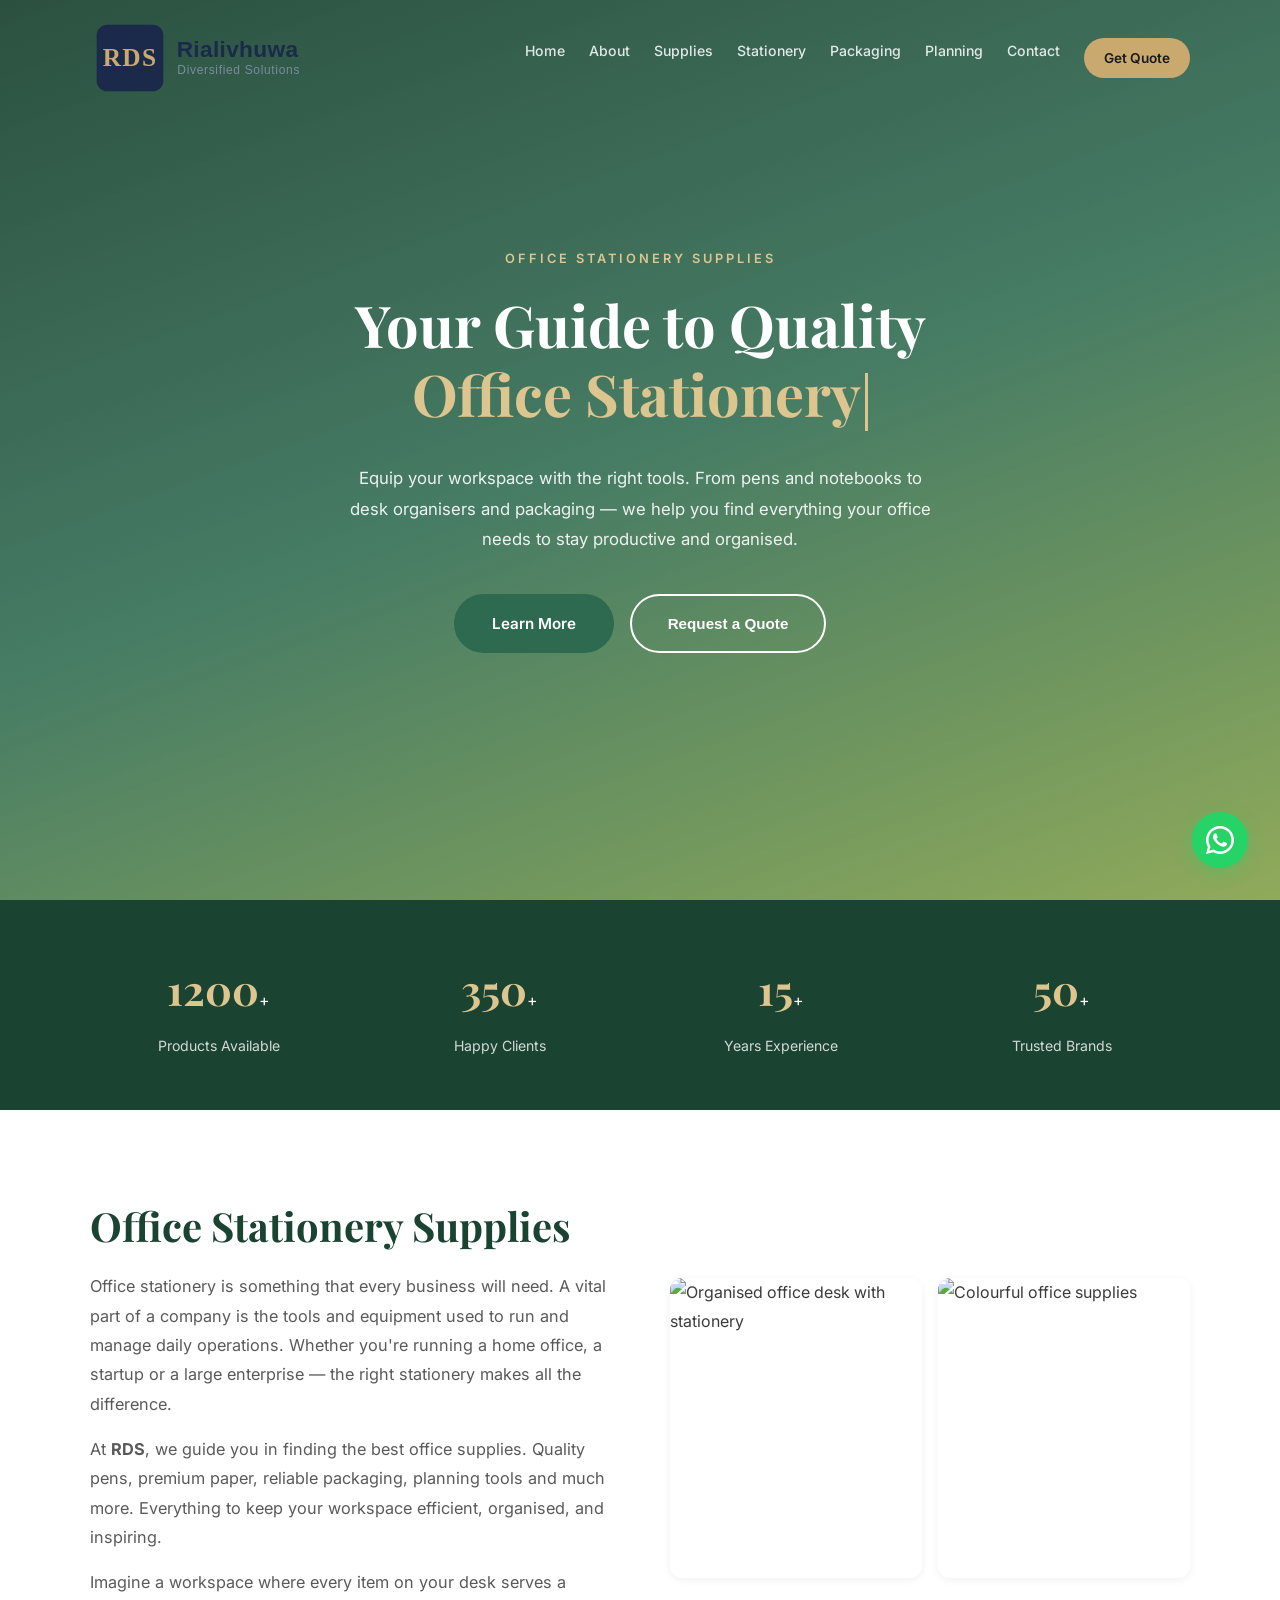
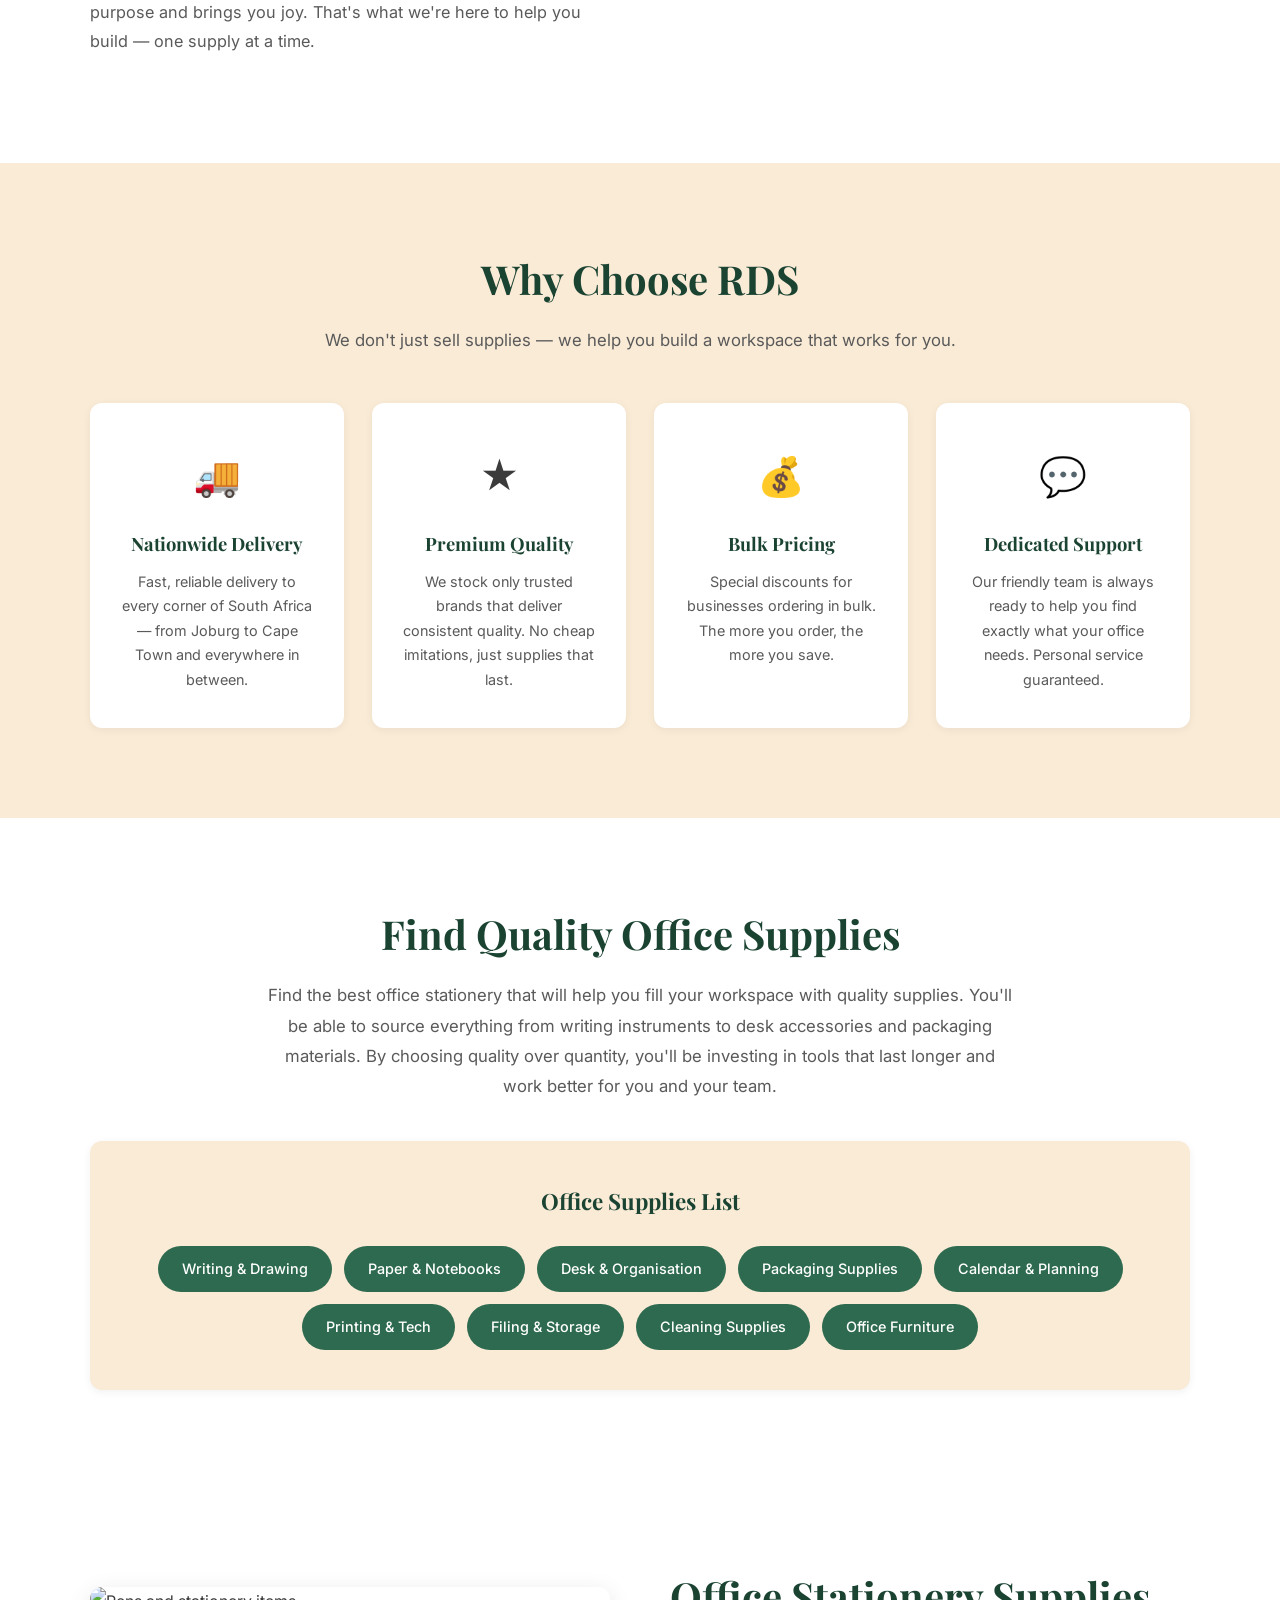
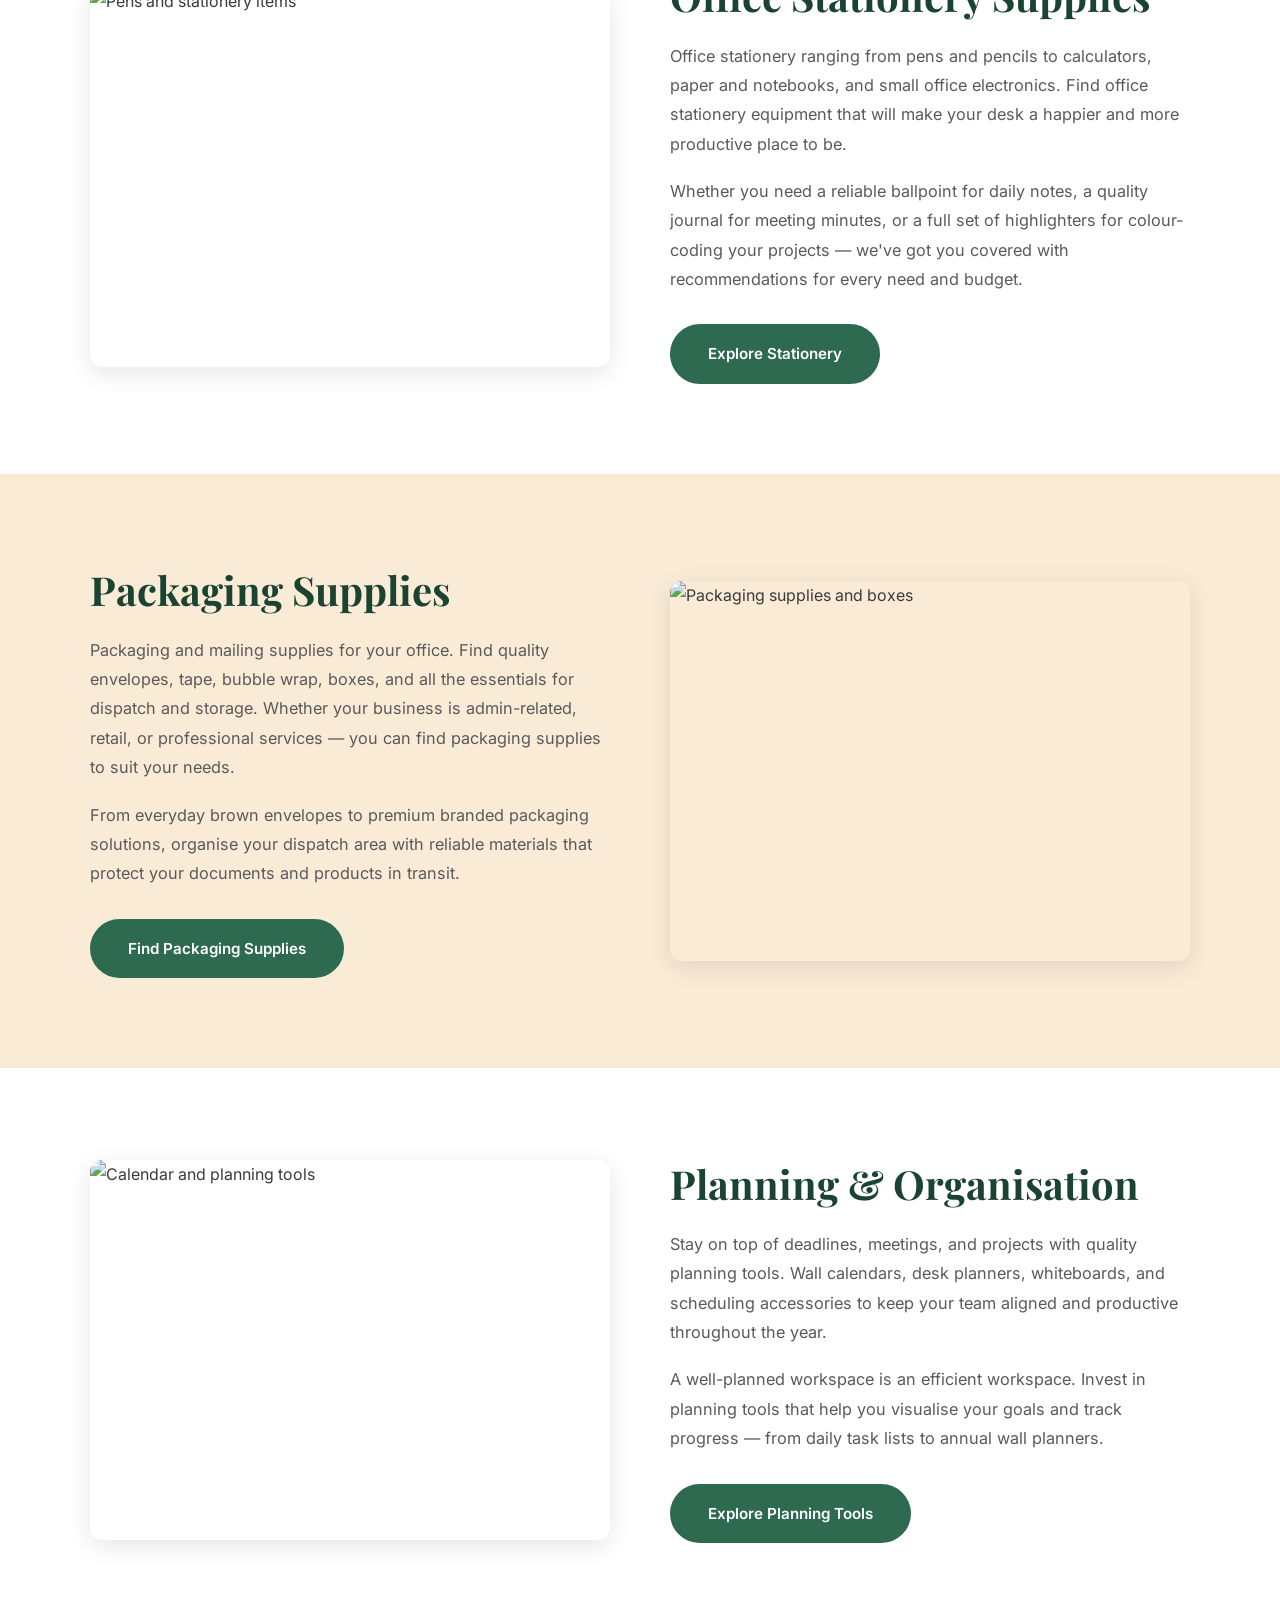
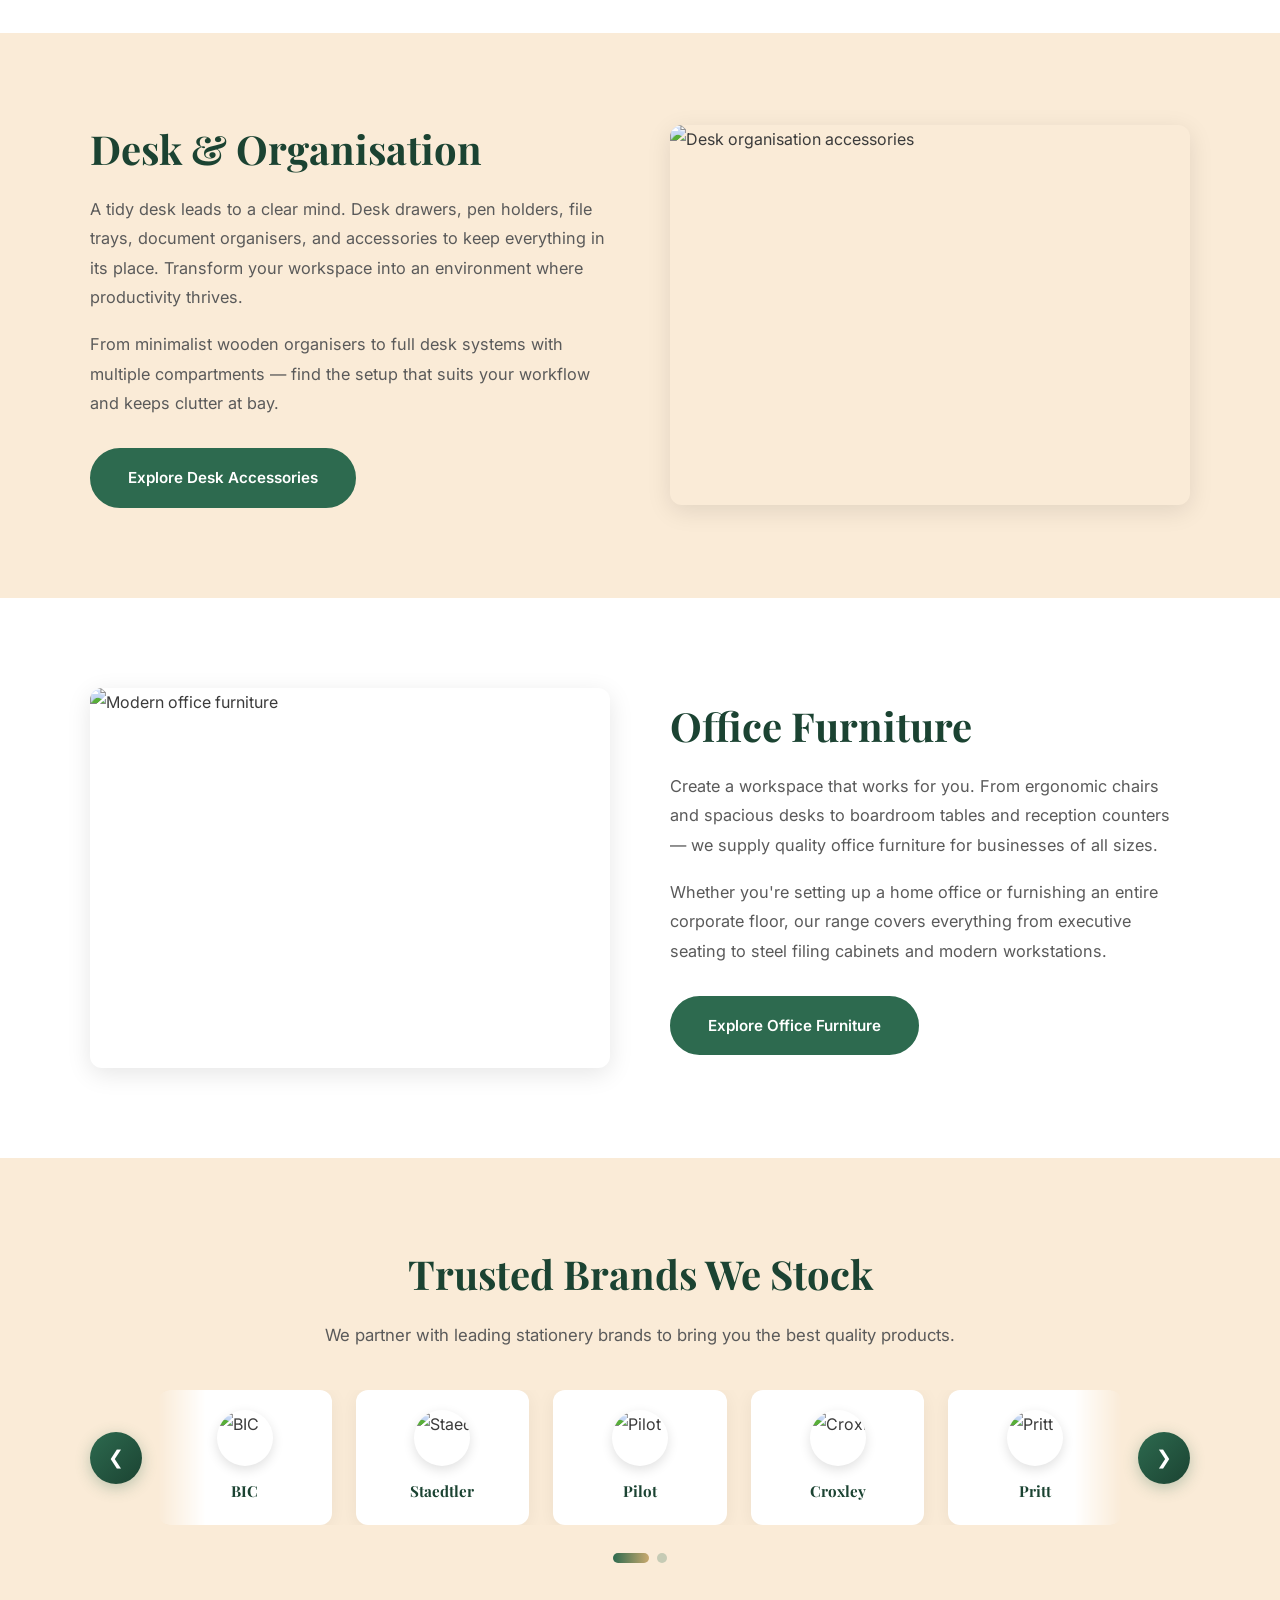
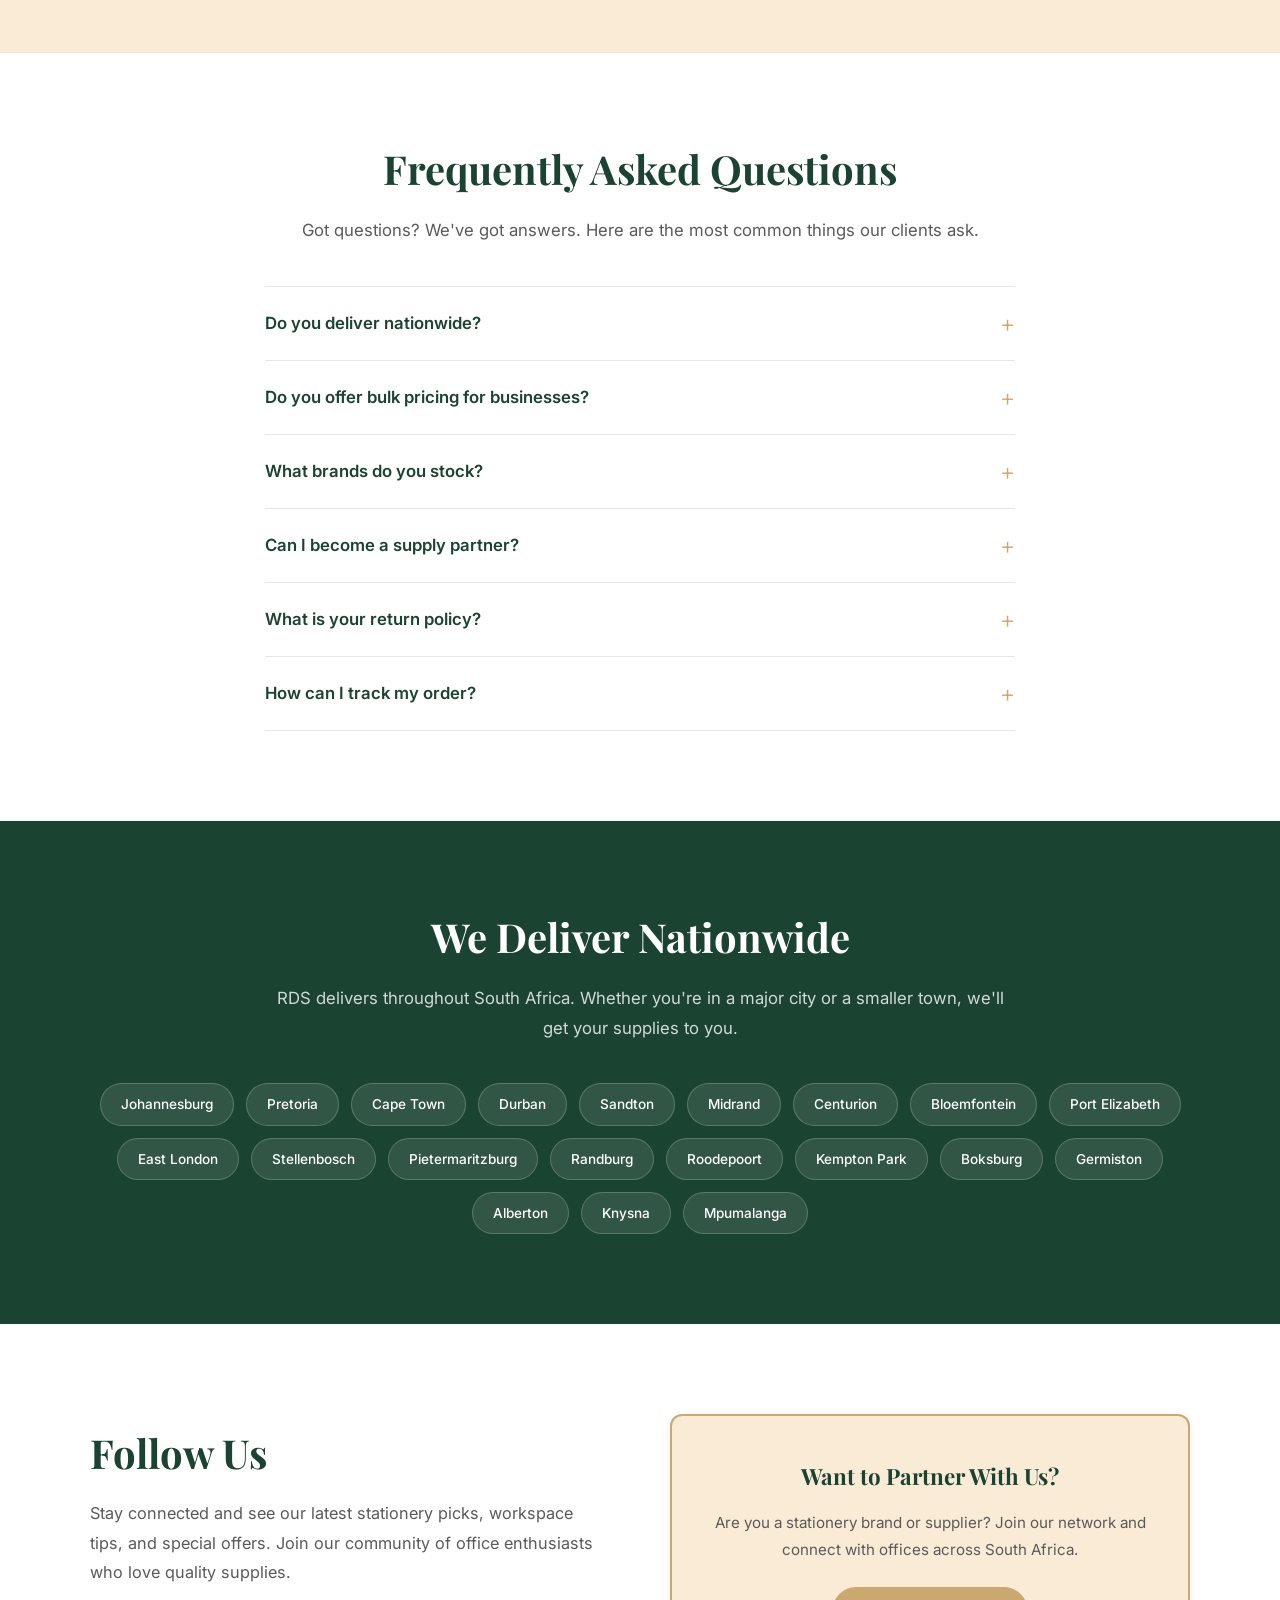
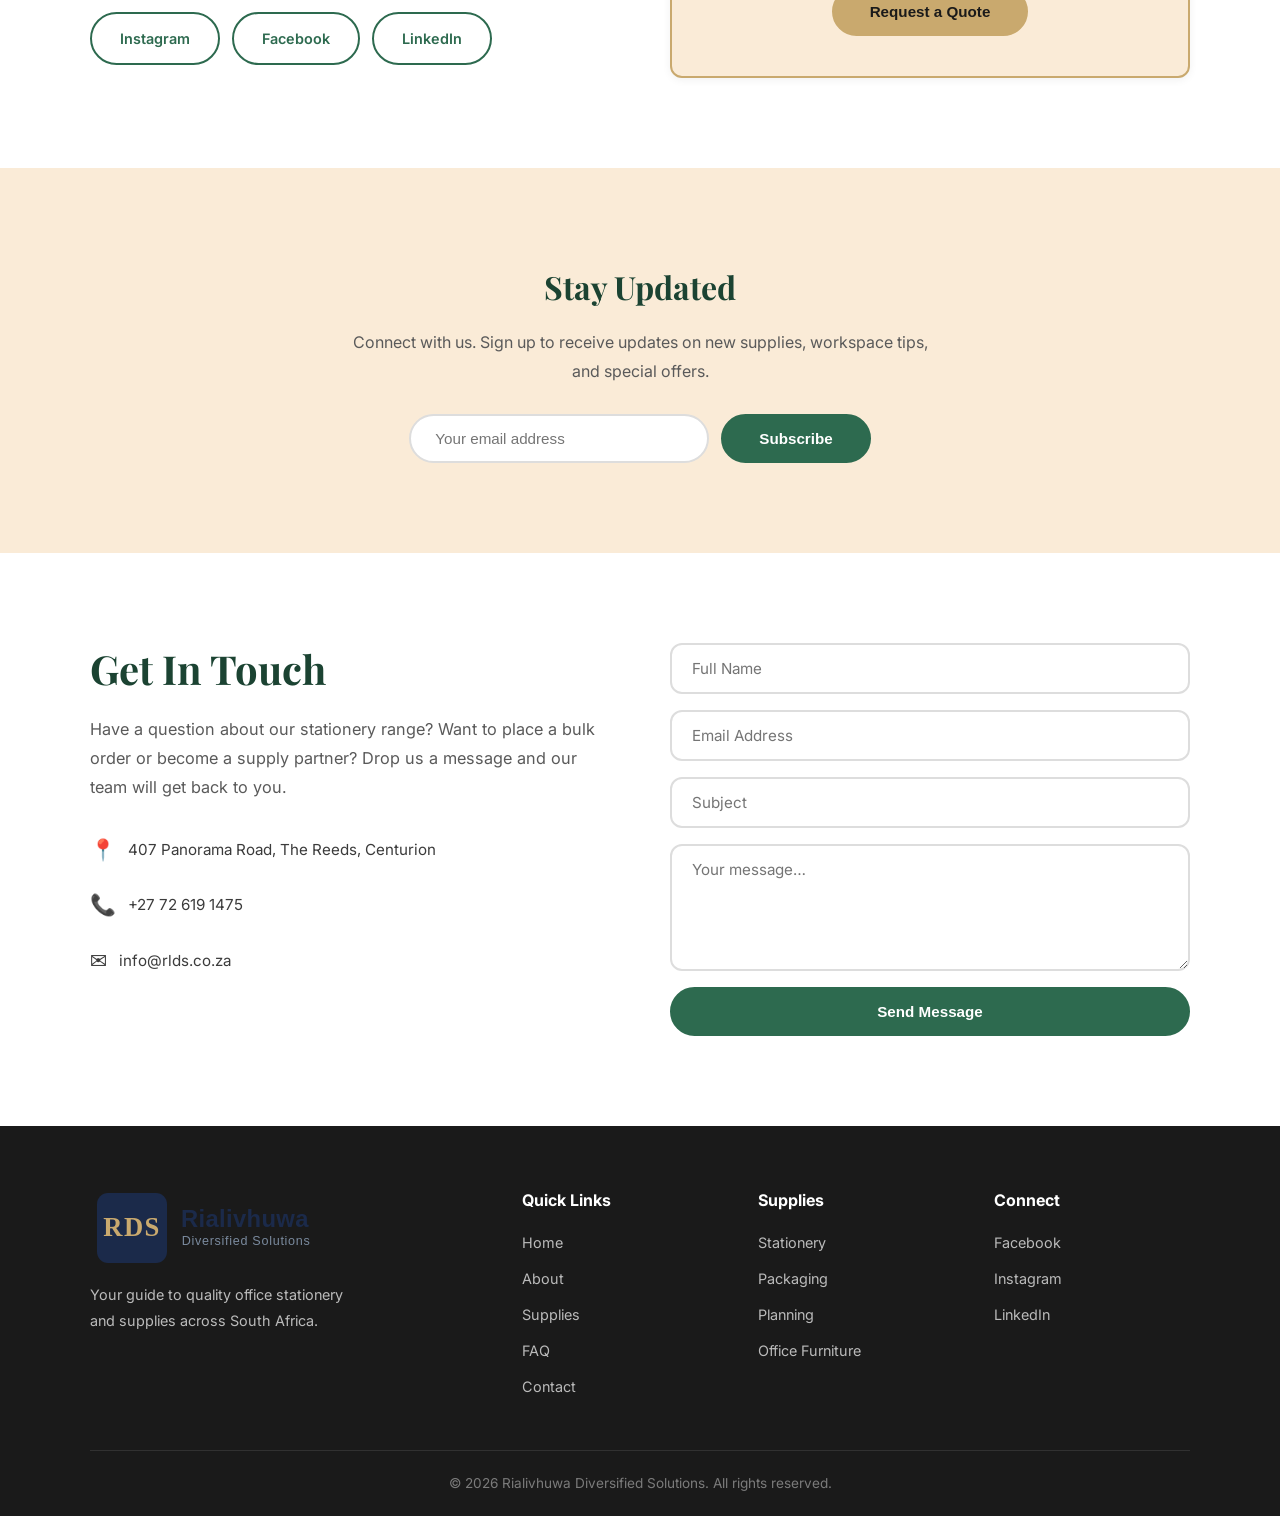
==== commit 9f8c1749: "Rebrand RLDS to RDS across all pages (keep email unchanged)" ====
--- a/index.html
+++ b/index.html
@@ -3,7 +3,7 @@
 <head>
   <meta charset="UTF-8" />
   <meta name="viewport" content="width=device-width, initial-scale=1.0" />
-  <title>RLDS Office Stationery — Your Guide to Quality Office Supplies</title>
+  <title>RDS Office Stationery — Your Guide to Quality Office Supplies</title>
   <link rel="stylesheet" href="styles.css" />
   <link rel="preconnect" href="https://fonts.googleapis.com" />
   <link rel="preconnect" href="https://fonts.gstatic.com" crossorigin />
@@ -16,7 +16,7 @@
 
   <!-- ============ PAGE LOADER ============ -->
   <div class="page-loader" id="pageLoader" role="status" aria-label="Loading page">
-    <img src="RLDS Logo.svg" alt="RLDS" class="loader-logo" />
+    <img src="RLDS Logo.svg" alt="RDS" class="loader-logo" />
     <div class="loader-spinner"></div>
   </div>
 
@@ -88,7 +88,7 @@
       <div class="intro__text">
         <h2 class="section__title">Office Stationery Supplies</h2>
         <p>Office stationery is something that every business will need. A vital part of a company is the tools and equipment used to run and manage daily operations. Whether you're running a home office, a startup or a large enterprise — the right stationery makes all the difference.</p>
-        <p>At <strong>RLDS</strong>, we guide you in finding the best office supplies. Quality pens, premium paper, reliable packaging, planning tools and much more. Everything to keep your workspace efficient, organised, and inspiring.</p>
+        <p>At <strong>RDS</strong>, we guide you in finding the best office supplies. Quality pens, premium paper, reliable packaging, planning tools and much more. Everything to keep your workspace efficient, organised, and inspiring.</p>
         <p>Imagine a workspace where every item on your desk serves a purpose and brings you joy. That's what we're here to help you build — one supply at a time.</p>
       </div>
       <div class="intro__images">
@@ -101,7 +101,7 @@
   <!-- ============ WHY CHOOSE US ============ -->
   <section class="why-us section reveal-section" data-reveal="right" id="why-us">
     <div class="container">
-      <h2 class="section__title center">Why Choose RLDS</h2>
+      <h2 class="section__title center">Why Choose RDS</h2>
       <p class="section__desc center">We don't just sell supplies — we help you build a workspace that works for you.</p>
       <div class="why-us__grid">
         <div class="why-card">
@@ -321,7 +321,7 @@
   <section class="delivery section">
     <div class="container">
       <h2 class="section__title center">We Deliver Nationwide</h2>
-      <p class="section__desc center">RLDS delivers throughout South Africa. Whether you're in a major city or a smaller town, we'll get your supplies to you.</p>
+      <p class="section__desc center">RDS delivers throughout South Africa. Whether you're in a major city or a smaller town, we'll get your supplies to you.</p>
       <div class="delivery__locations">
         <span>Johannesburg</span>
         <span>Pretoria</span>
@@ -403,7 +403,7 @@
         </ul>
       </div>
       <form class="contact__form" id="contactForm" action="https://formsubmit.co/info@rlds.co.za" method="POST">
-        <input type="hidden" name="_subject" value="New message from RLDS website">
+        <input type="hidden" name="_subject" value="New message from RDS website">
         <input type="hidden" name="_captcha" value="false">
         <input type="hidden" name="_next" value="https://thabangjm.github.io/rlds-website/index.html#contact">
         <input type="text" name="name" placeholder="Full Name" required />
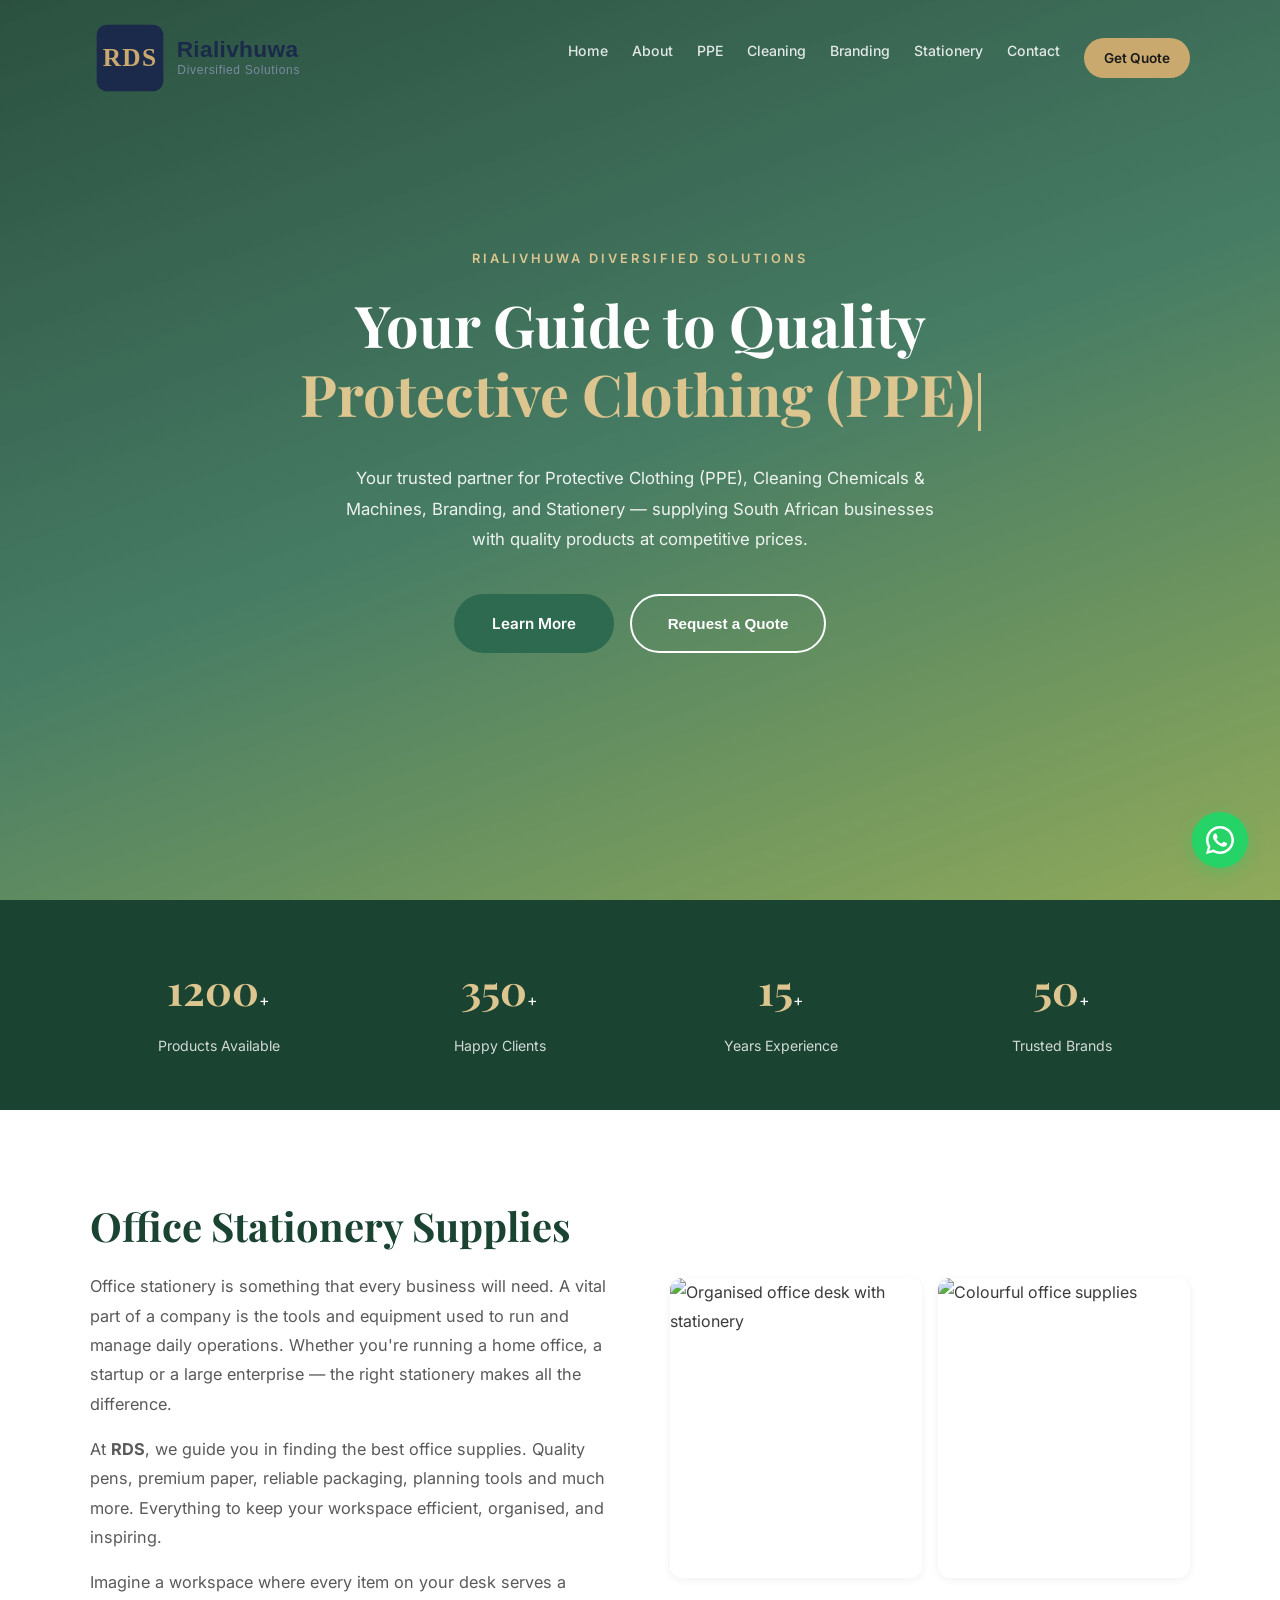
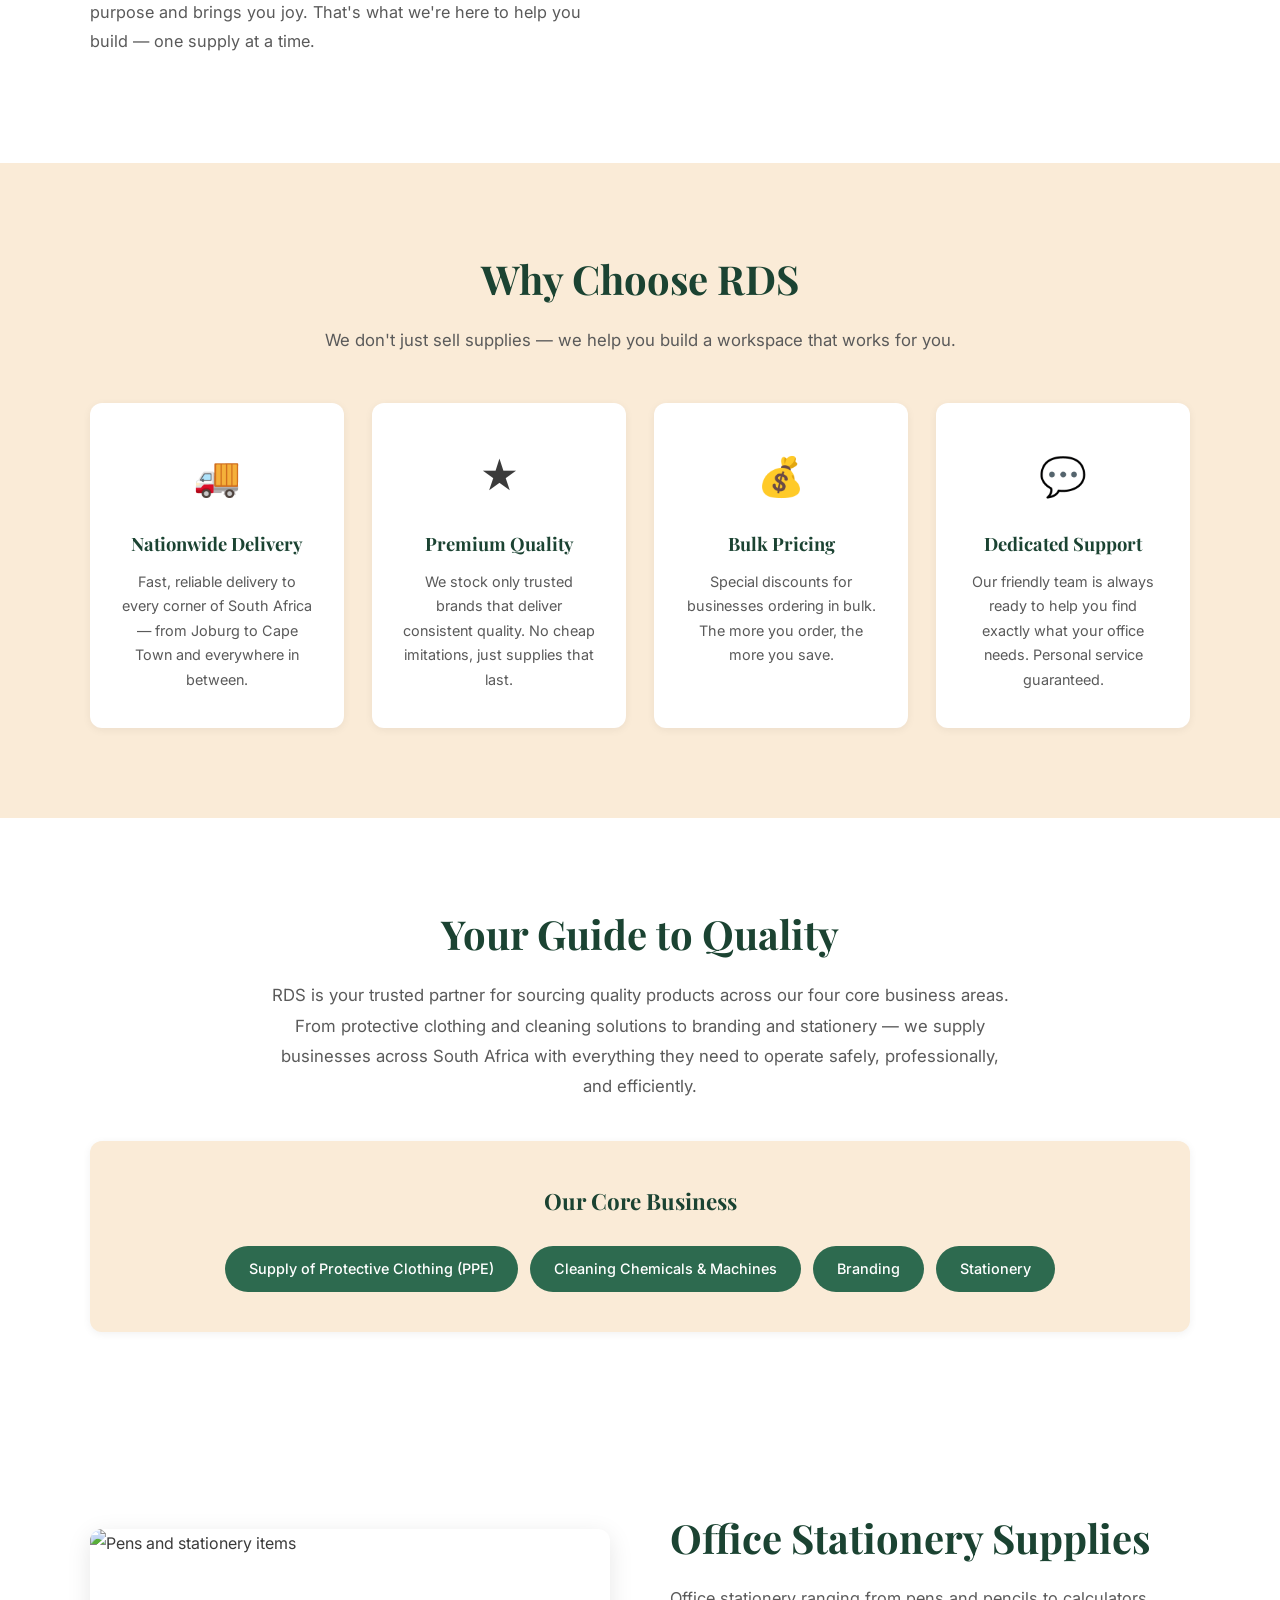
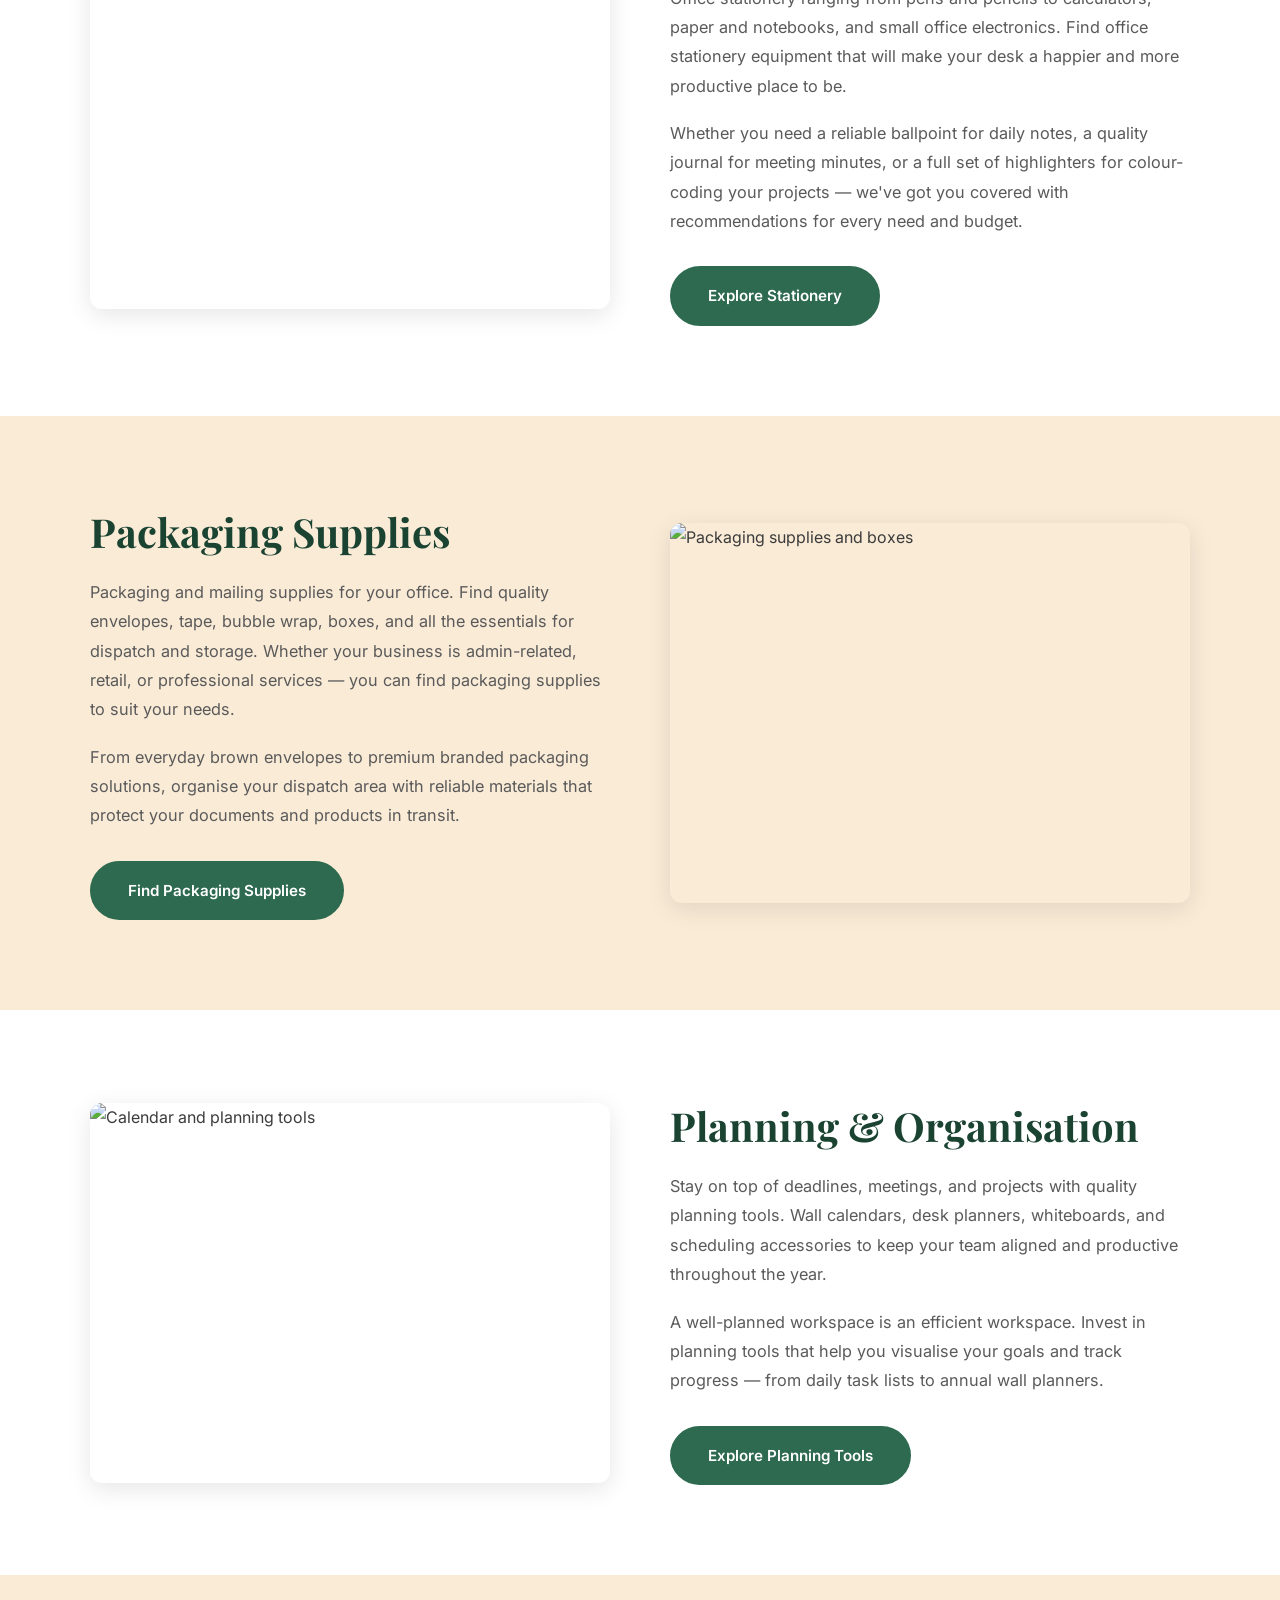
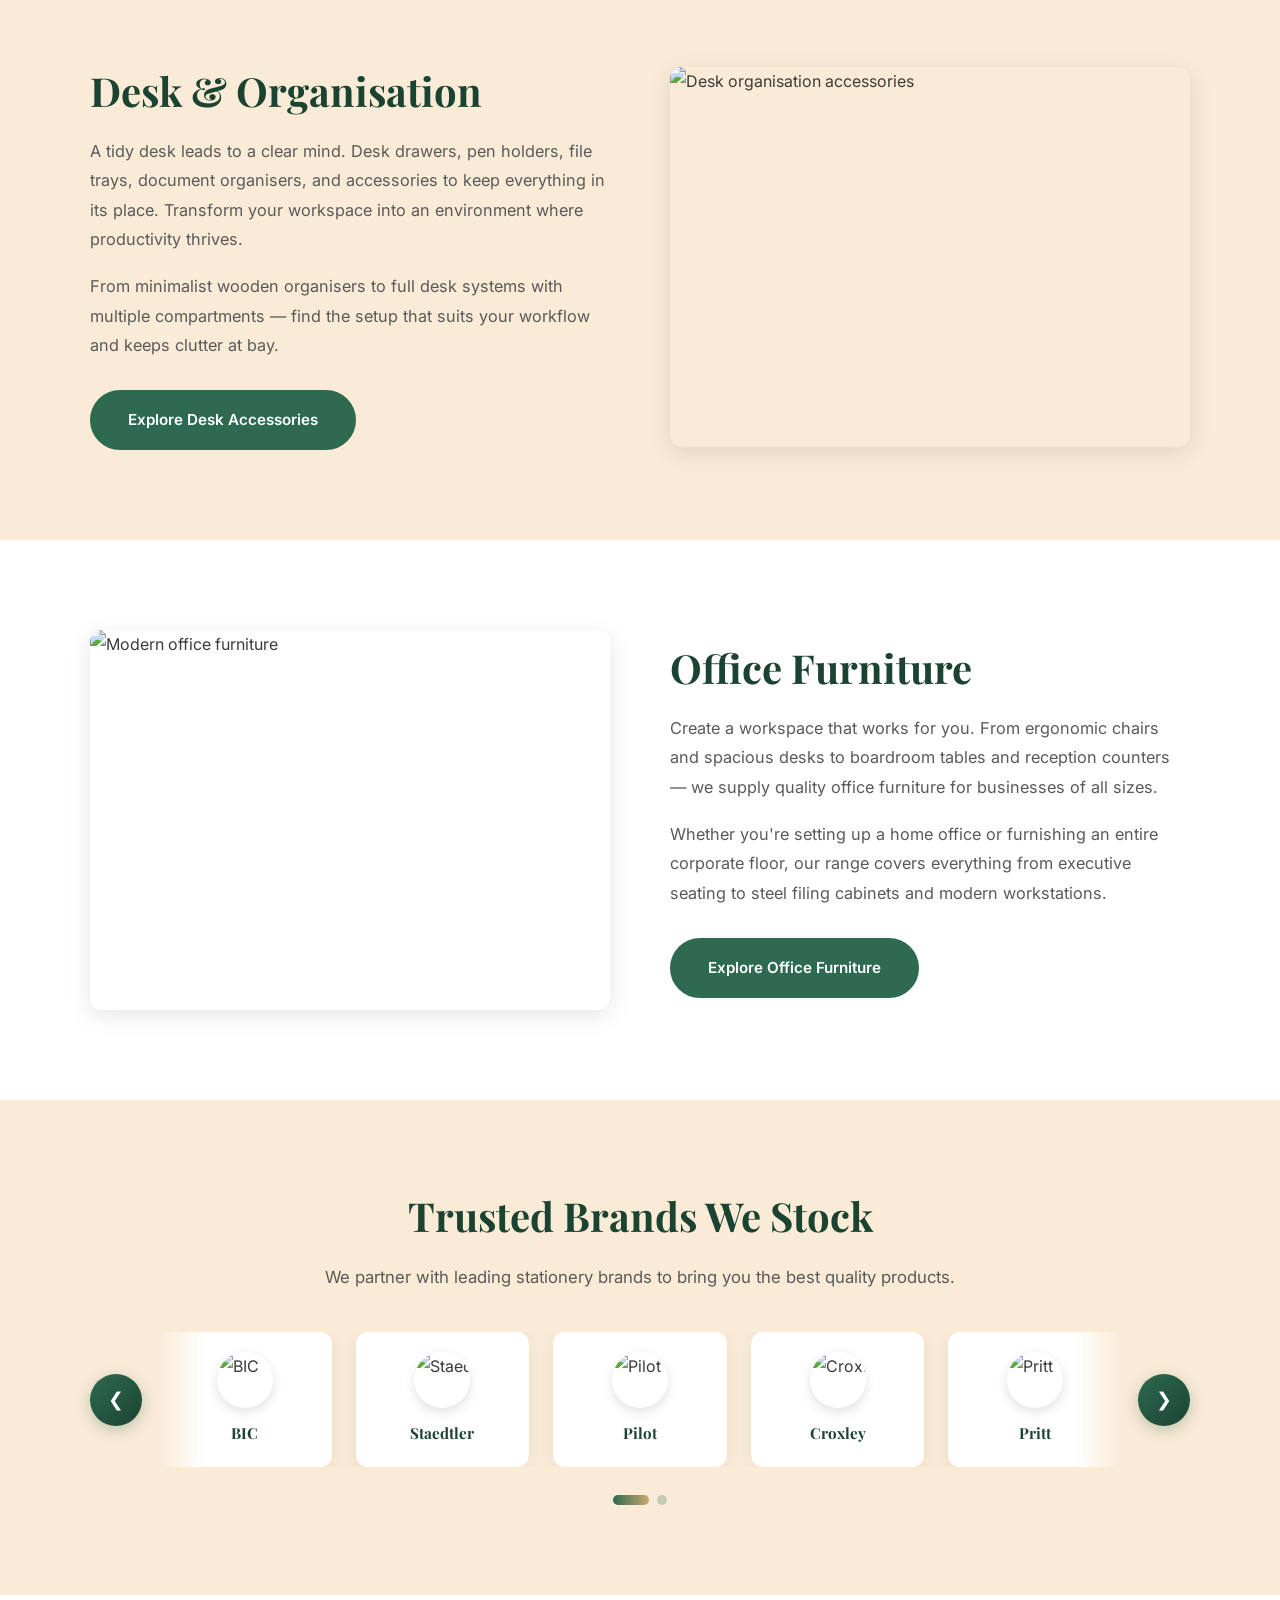
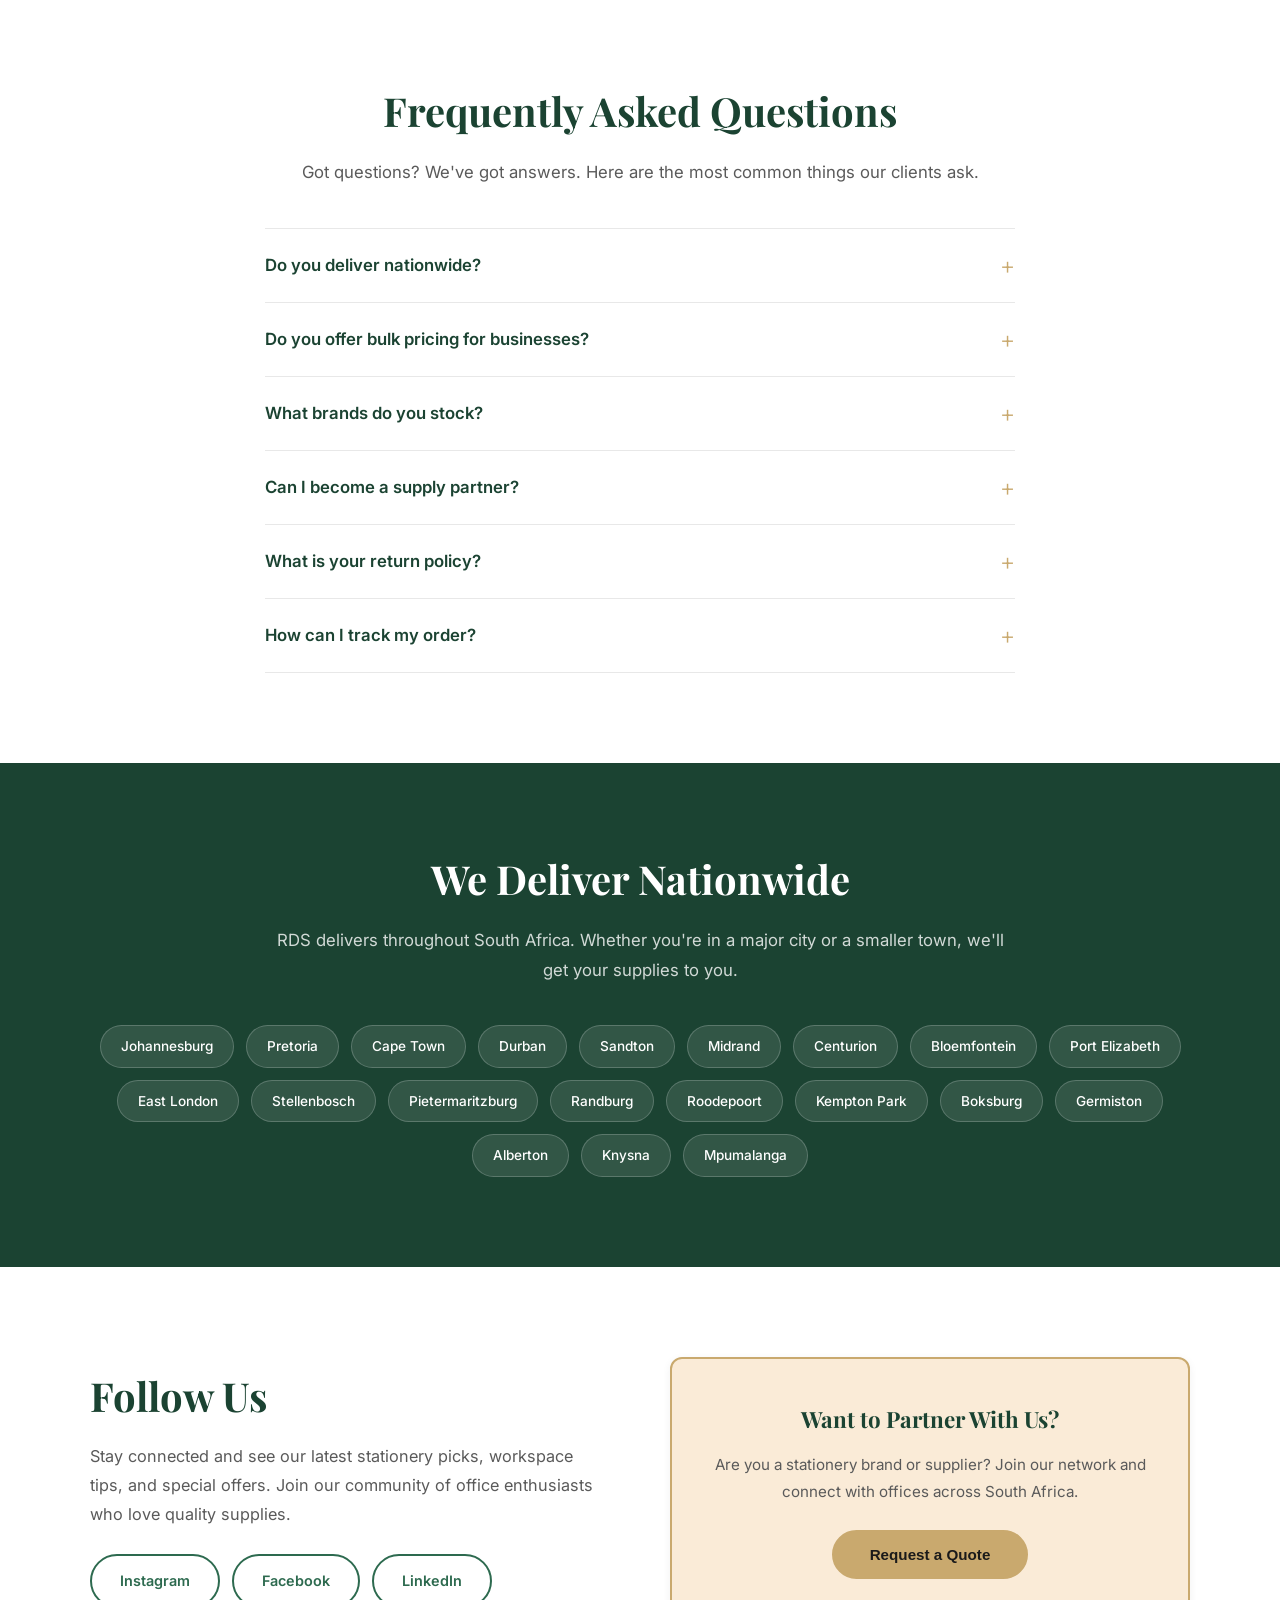
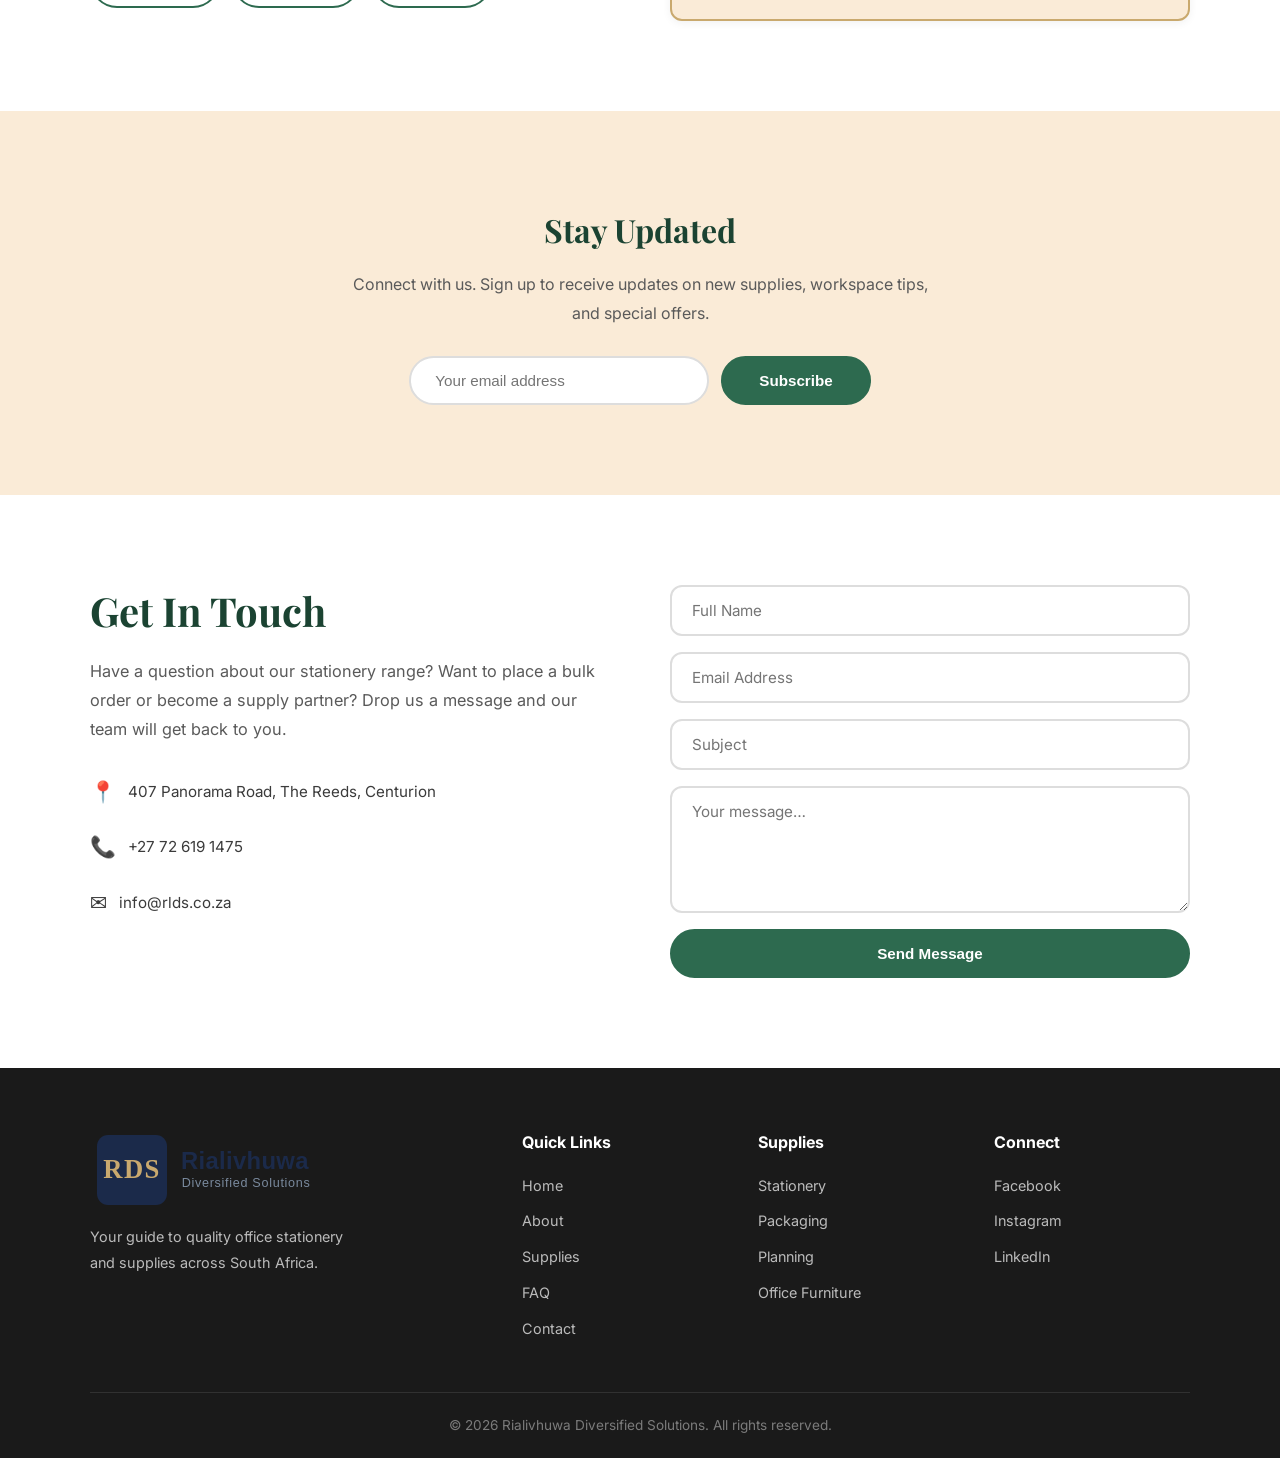
==== commit 7b142a23: "Add core business pages: cleaning, branding; update all navs/footers/supply list to core structure; " ====
--- a/index.html
+++ b/index.html
@@ -32,10 +32,10 @@
       <nav class="navbar__links" id="navLinks" aria-label="Main navigation">
         <a href="#home">Home</a>
         <a href="#about">About</a>
-        <a href="supplies.html">Supplies</a>
+        <a href="ppe.html">PPE</a>
+        <a href="cleaning.html">Cleaning</a>
+        <a href="branding.html">Branding</a>
         <a href="stationery.html">Stationery</a>
-        <a href="packaging.html">Packaging</a>
-        <a href="planning.html">Planning</a>
         <a href="#contact">Contact</a>
         <a href="#" class="quote-trigger nav-quote-btn">Get Quote</a>
       </nav>
@@ -50,9 +50,9 @@
     <div class="hero__parallax" id="heroParallax"></div>
     <div class="hero__overlay"></div>
     <div class="container hero__content">
-      <h3 class="hero__tagline">OFFICE STATIONERY SUPPLIES</h3>
+      <h3 class="hero__tagline">RIALIVHUWA DIVERSIFIED SOLUTIONS</h3>
       <h1 class="hero__title">Your Guide to Quality<br /><span class="text-accent" id="typingText"></span></h1>
-      <p class="hero__subtitle">Equip your workspace with the right tools. From pens and notebooks to desk organisers and packaging — we help you find everything your office needs to stay productive and organised.</p>
+      <p class="hero__subtitle">Your trusted partner for Protective Clothing (PPE), Cleaning Chemicals &amp; Machines, Branding, and Stationery — supplying South African businesses with quality products at competitive prices.</p>
       <div class="hero__buttons">
         <a href="#about" class="btn btn--primary">Learn More</a>
         <button class="btn btn--outline quote-trigger">Request a Quote</button>
@@ -131,21 +131,16 @@
   <!-- ============ FIND SUPPLIES ============ -->
   <section class="find-supplies section reveal-section" data-reveal="left" id="supplies">
     <div class="container">
-      <h2 class="section__title center">Find Quality Office Supplies</h2>
-      <p class="section__desc center">Find the best office stationery that will help you fill your workspace with quality supplies. You'll be able to source everything from writing instruments to desk accessories and packaging materials. By choosing quality over quantity, you'll be investing in tools that last longer and work better for you and your team.</p>
+      <h2 class="section__title center">Your Guide to Quality</h2>
+      <p class="section__desc center">RDS is your trusted partner for sourcing quality products across our four core business areas. From protective clothing and cleaning solutions to branding and stationery — we supply businesses across South Africa with everything they need to operate safely, professionally, and efficiently.</p>
 
       <div class="supply-list">
-        <h3>Office Supplies List</h3>
+        <h3>Our Core Business</h3>
         <div class="supply-list__items">
-          <a href="stationery.html"><span>Writing &amp; Drawing</span></a>
-          <a href="stationery.html"><span>Paper &amp; Notebooks</span></a>
-          <a href="desk-organisation.html"><span>Desk &amp; Organisation</span></a>
-          <a href="packaging.html"><span>Packaging Supplies</span></a>
-          <a href="planning.html"><span>Calendar &amp; Planning</span></a>
-          <a href="stationery.html"><span>Printing &amp; Tech</span></a>
-          <a href="stationery.html"><span>Filing &amp; Storage</span></a>
-          <a href="supplies.html"><span>Cleaning Supplies</span></a>
-          <a href="furniture.html"><span>Office Furniture</span></a>
+          <a href="ppe.html"><span>Supply of Protective Clothing (PPE)</span></a>
+          <a href="cleaning.html"><span>Cleaning Chemicals &amp; Machines</span></a>
+          <a href="branding.html"><span>Branding</span></a>
+          <a href="stationery.html"><span>Stationery</span></a>
         </div>
       </div>
     </div>
@@ -478,7 +473,7 @@
   <button class="back-to-top" id="backToTop" aria-label="Back to top">&#8679;</button>
 
   <!-- WhatsApp Floating Button -->
-  <a href="https://wa.me/27799824008" target="_blank" rel="noopener noreferrer" class="whatsapp-btn" aria-label="Chat on WhatsApp">
+  <a href="https://wa.me/27726191475" target="_blank" rel="noopener noreferrer" class="whatsapp-btn" aria-label="Chat on WhatsApp">
     <svg viewBox="0 0 32 32" width="28" height="28" fill="#fff">
       <path d="M16.004 0C7.164 0 .004 7.16.004 16c0 2.82.736 5.58 2.136 8.008L.004 32l8.196-2.108A15.93 15.93 0 0016.004 32C24.844 32 32 24.84 32 16S24.844 0 16.004 0zm0 29.12a13.08 13.08 0 01-6.86-1.932l-.492-.292-4.86 1.252 1.296-4.728-.324-.512A13.04 13.04 0 012.884 16c0-7.24 5.884-13.12 13.12-13.12 7.24 0 13.12 5.88 13.12 13.12s-5.88 13.12-13.12 13.12zm7.2-9.828c-.396-.2-2.34-1.152-2.704-1.284-.36-.132-.624-.2-.888.2-.264.396-1.02 1.284-1.248 1.548-.228.264-.46.3-.852.1-.396-.2-1.668-.616-3.18-1.96-1.176-1.044-1.968-2.336-2.2-2.732-.228-.396-.024-.612.172-.808.176-.176.396-.46.592-.692.2-.228.264-.396.396-.66.132-.264.068-.492-.032-.692-.1-.2-.888-2.14-1.22-2.932-.32-.768-.644-.664-.888-.676-.228-.012-.492-.016-.756-.016s-.692.1-1.052.492c-.36.396-1.38 1.348-1.38 3.288 0 1.94 1.412 3.816 1.612 4.08.2.264 2.784 4.252 6.744 5.96.944.408 1.68.652 2.256.832.948.3 1.812.26 2.492.156.76-.112 2.34-.956 2.672-1.876.328-.924.328-1.716.228-1.876-.1-.164-.36-.264-.756-.46z"/>
     </svg>
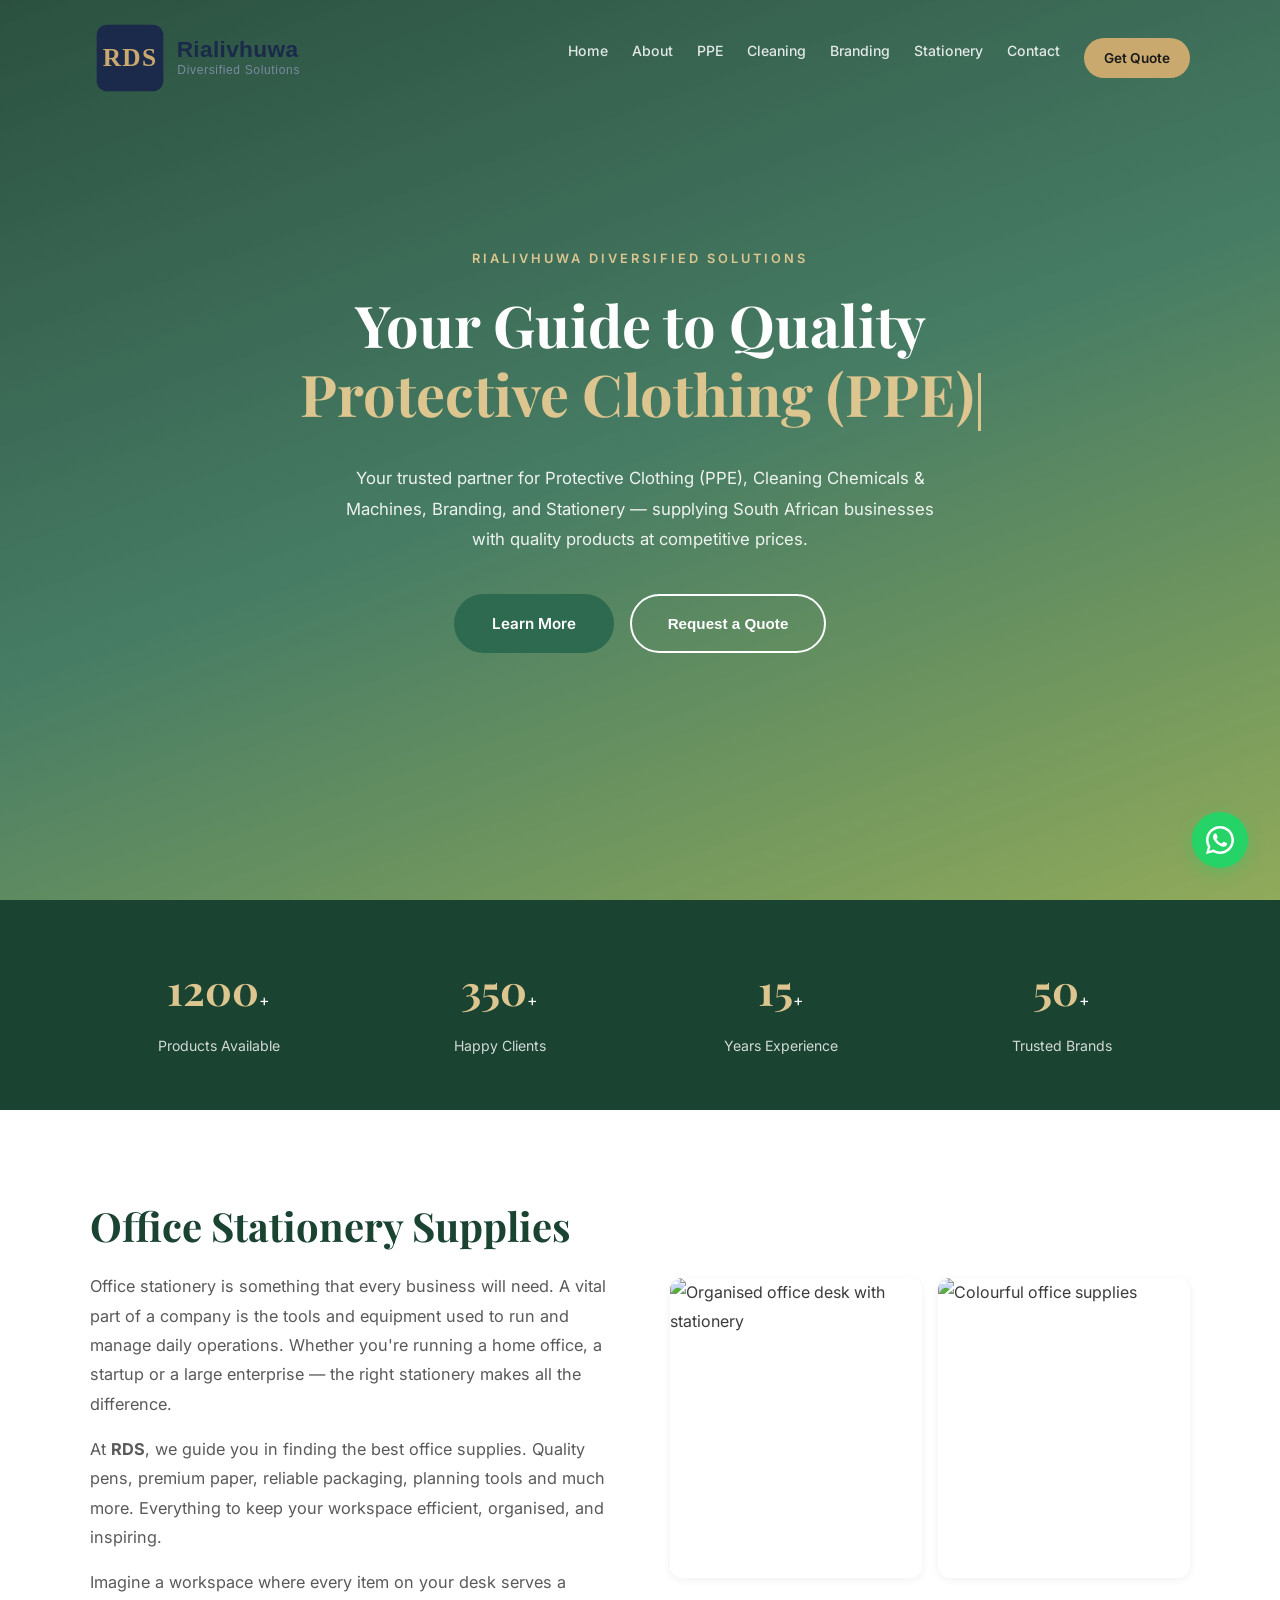
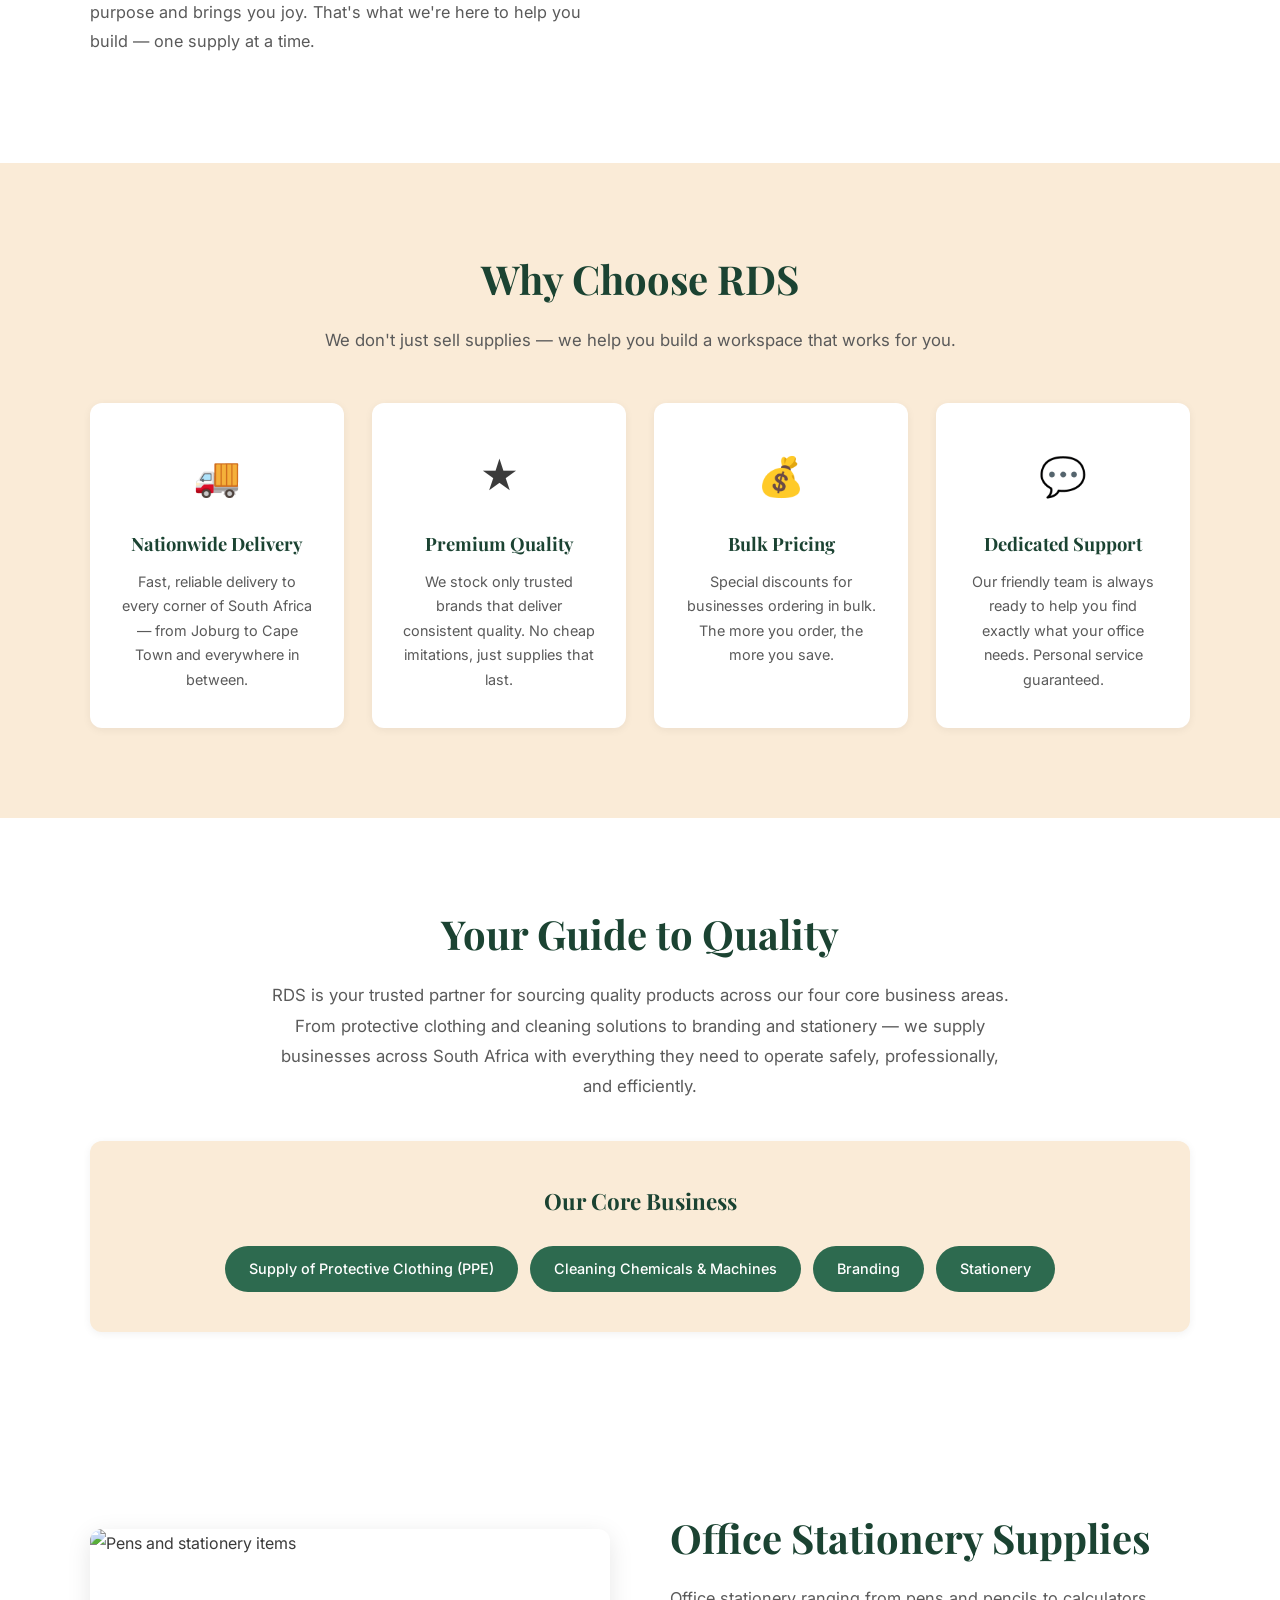
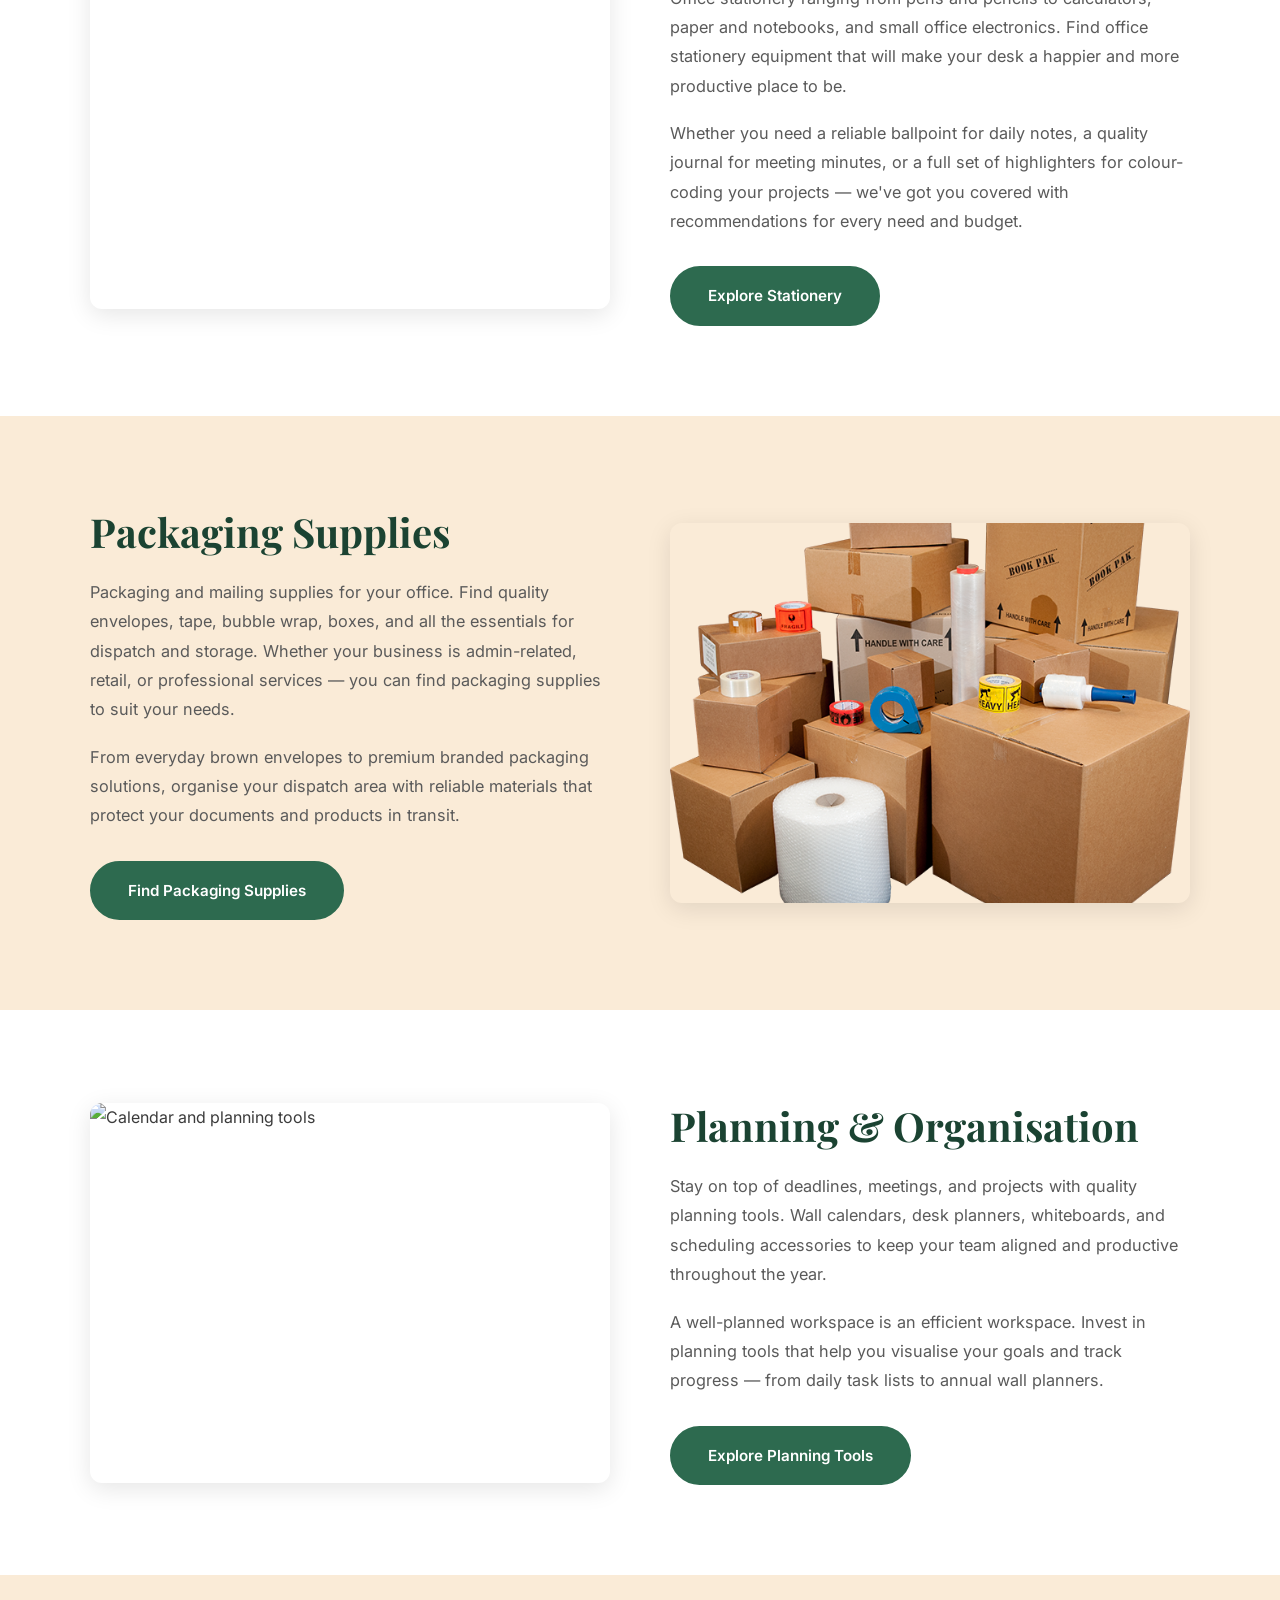
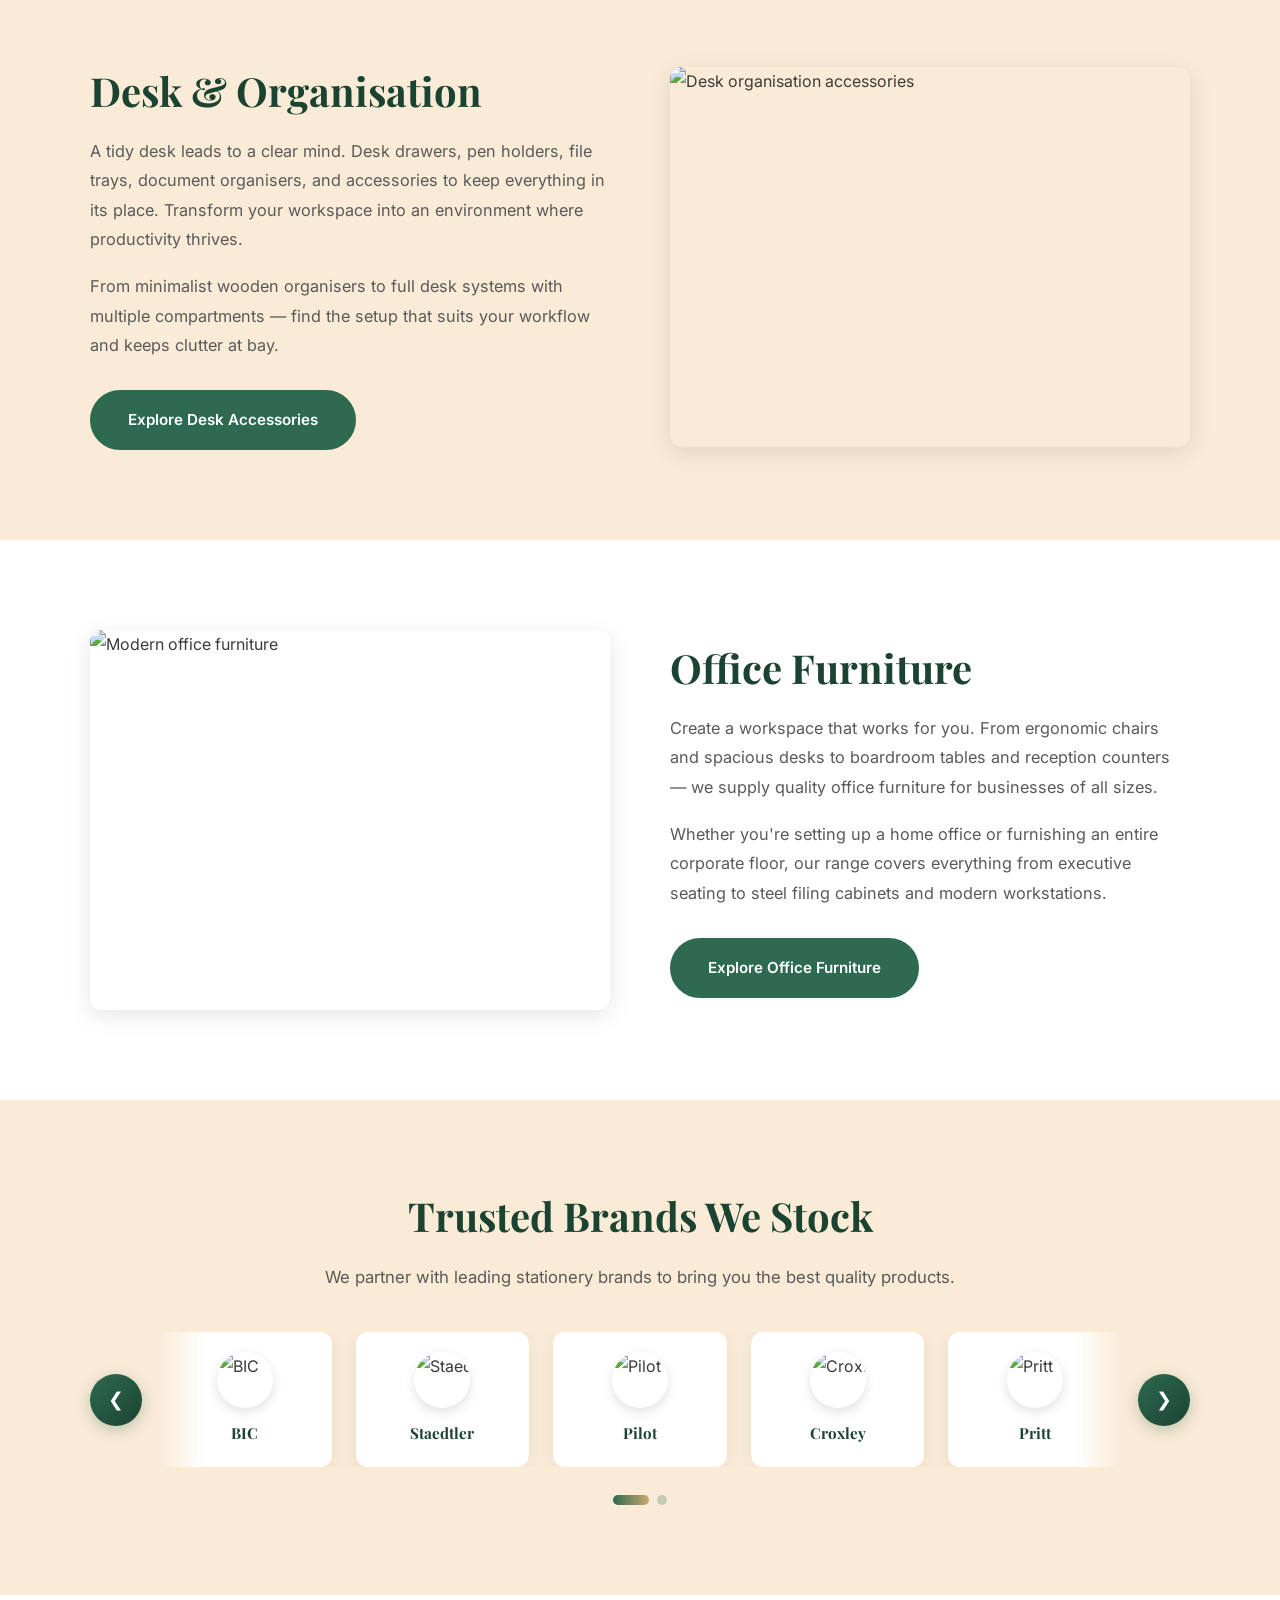
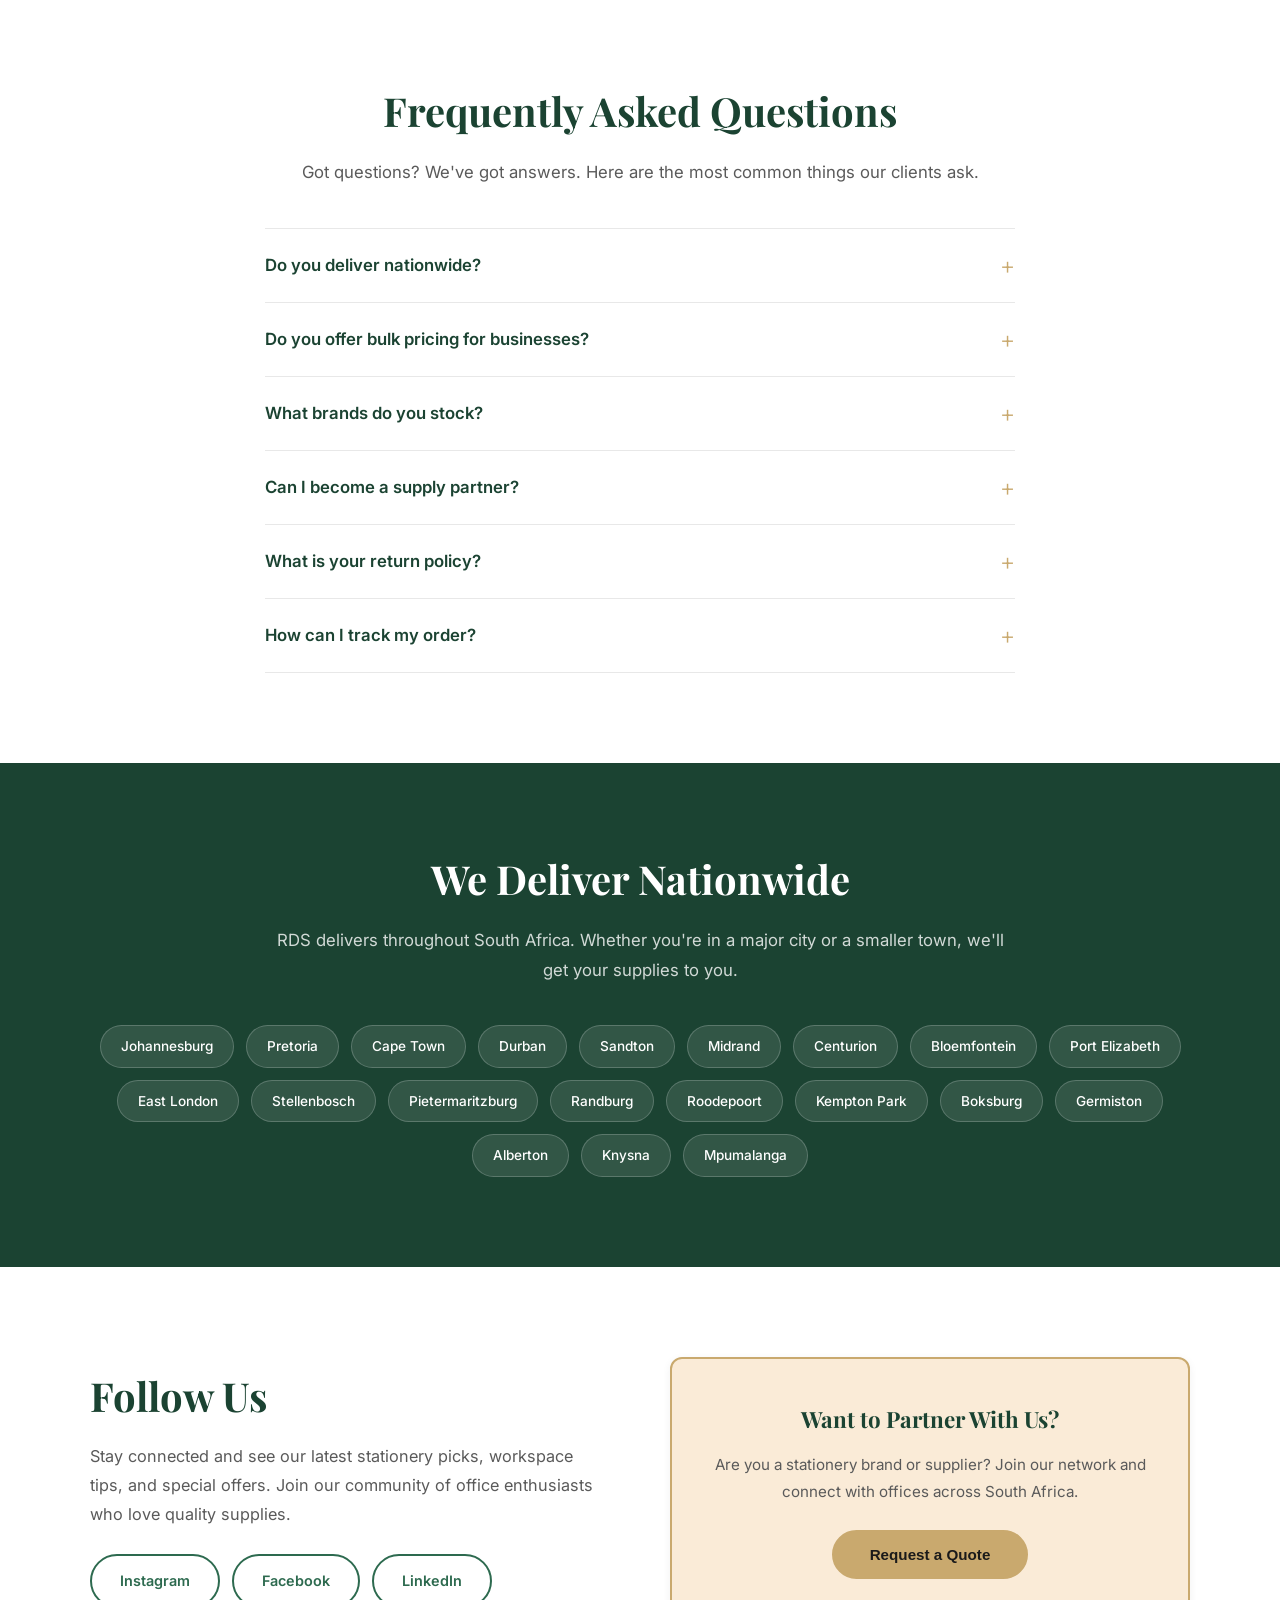
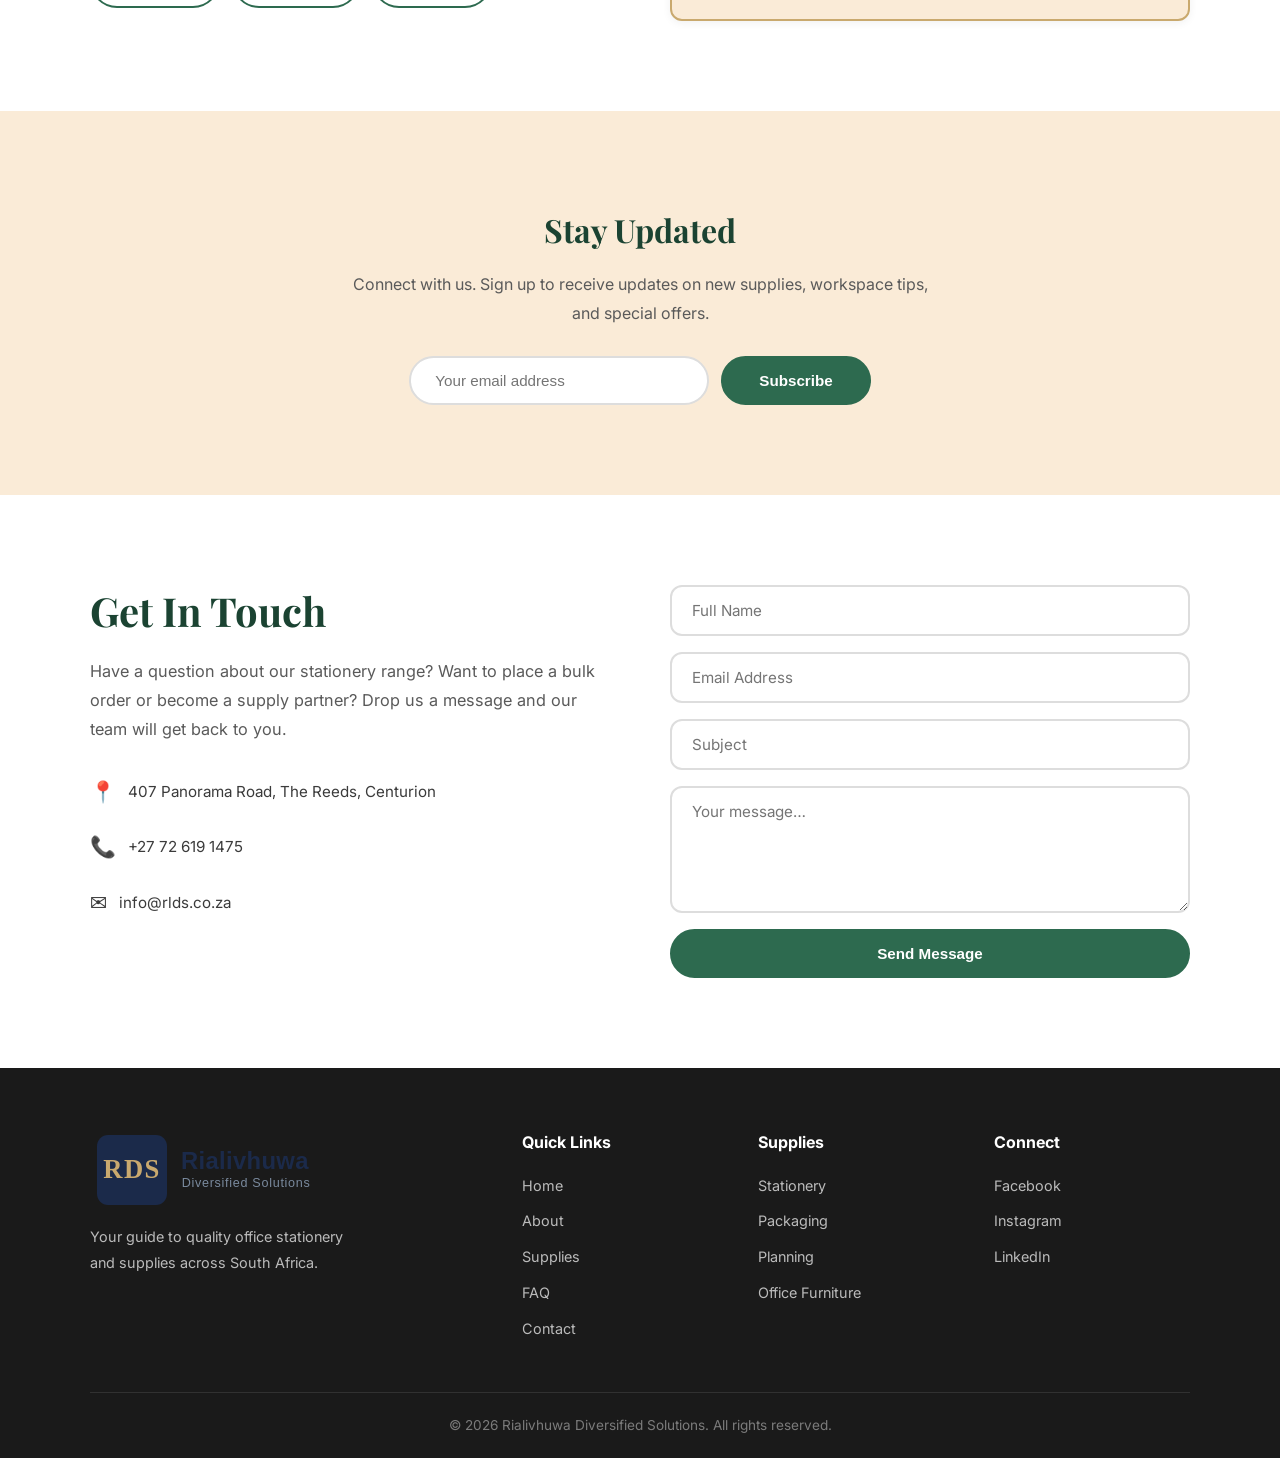
==== commit 4e349c8b: "Update images: packaging supplies, PPE, and branding with uploaded photos" ====
--- a/index.html
+++ b/index.html
@@ -165,7 +165,7 @@
   <section class="content-block content-block--alt section reveal-section" data-reveal="left" id="packaging">
     <div class="container content-block__grid content-block__grid--reverse">
       <div class="content-block__image">
-        <img src="https://images.unsplash.com/photo-1589939705384-5185137a7f0f?w=600&q=80" alt="Packaging supplies and boxes" loading="lazy" />
+        <img src="packaging supplies.png" alt="Packaging supplies and boxes" loading="lazy" />
       </div>
       <div class="content-block__text">
         <h2 class="section__title">Packaging Supplies</h2>
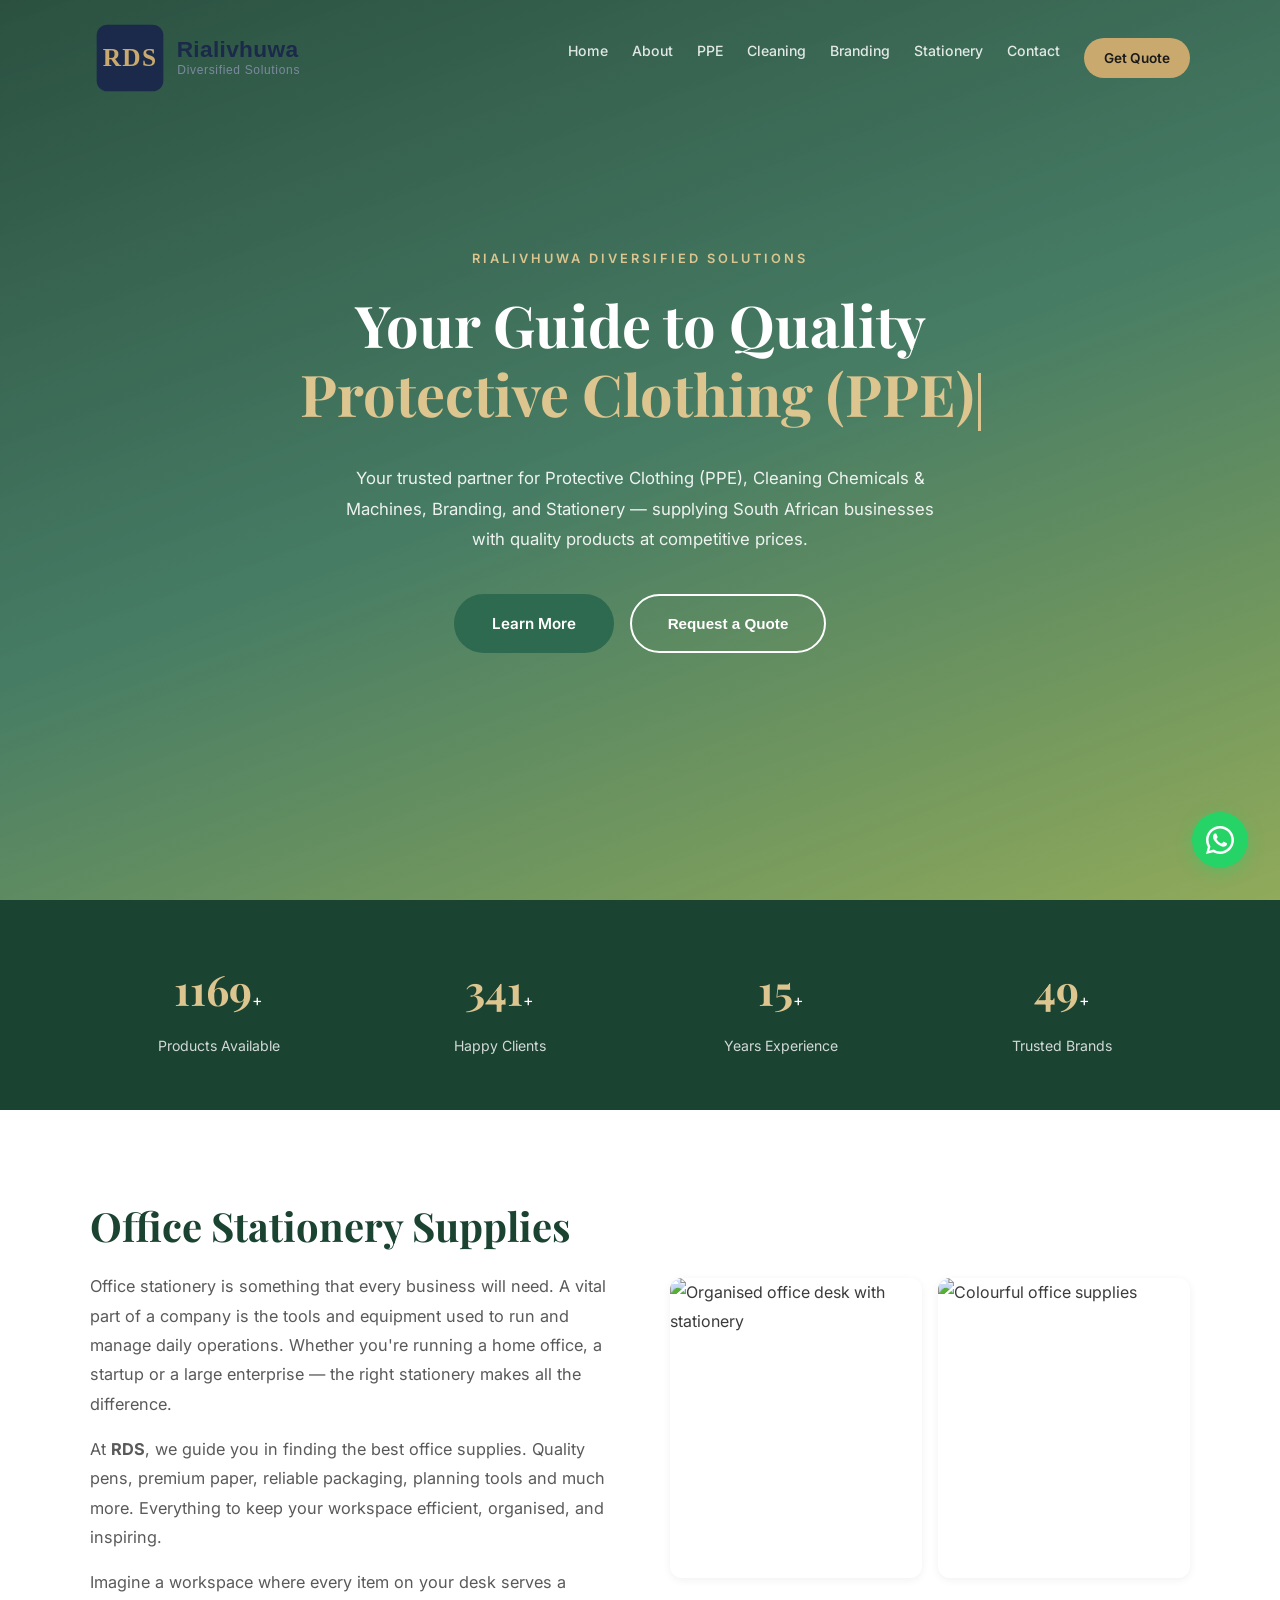
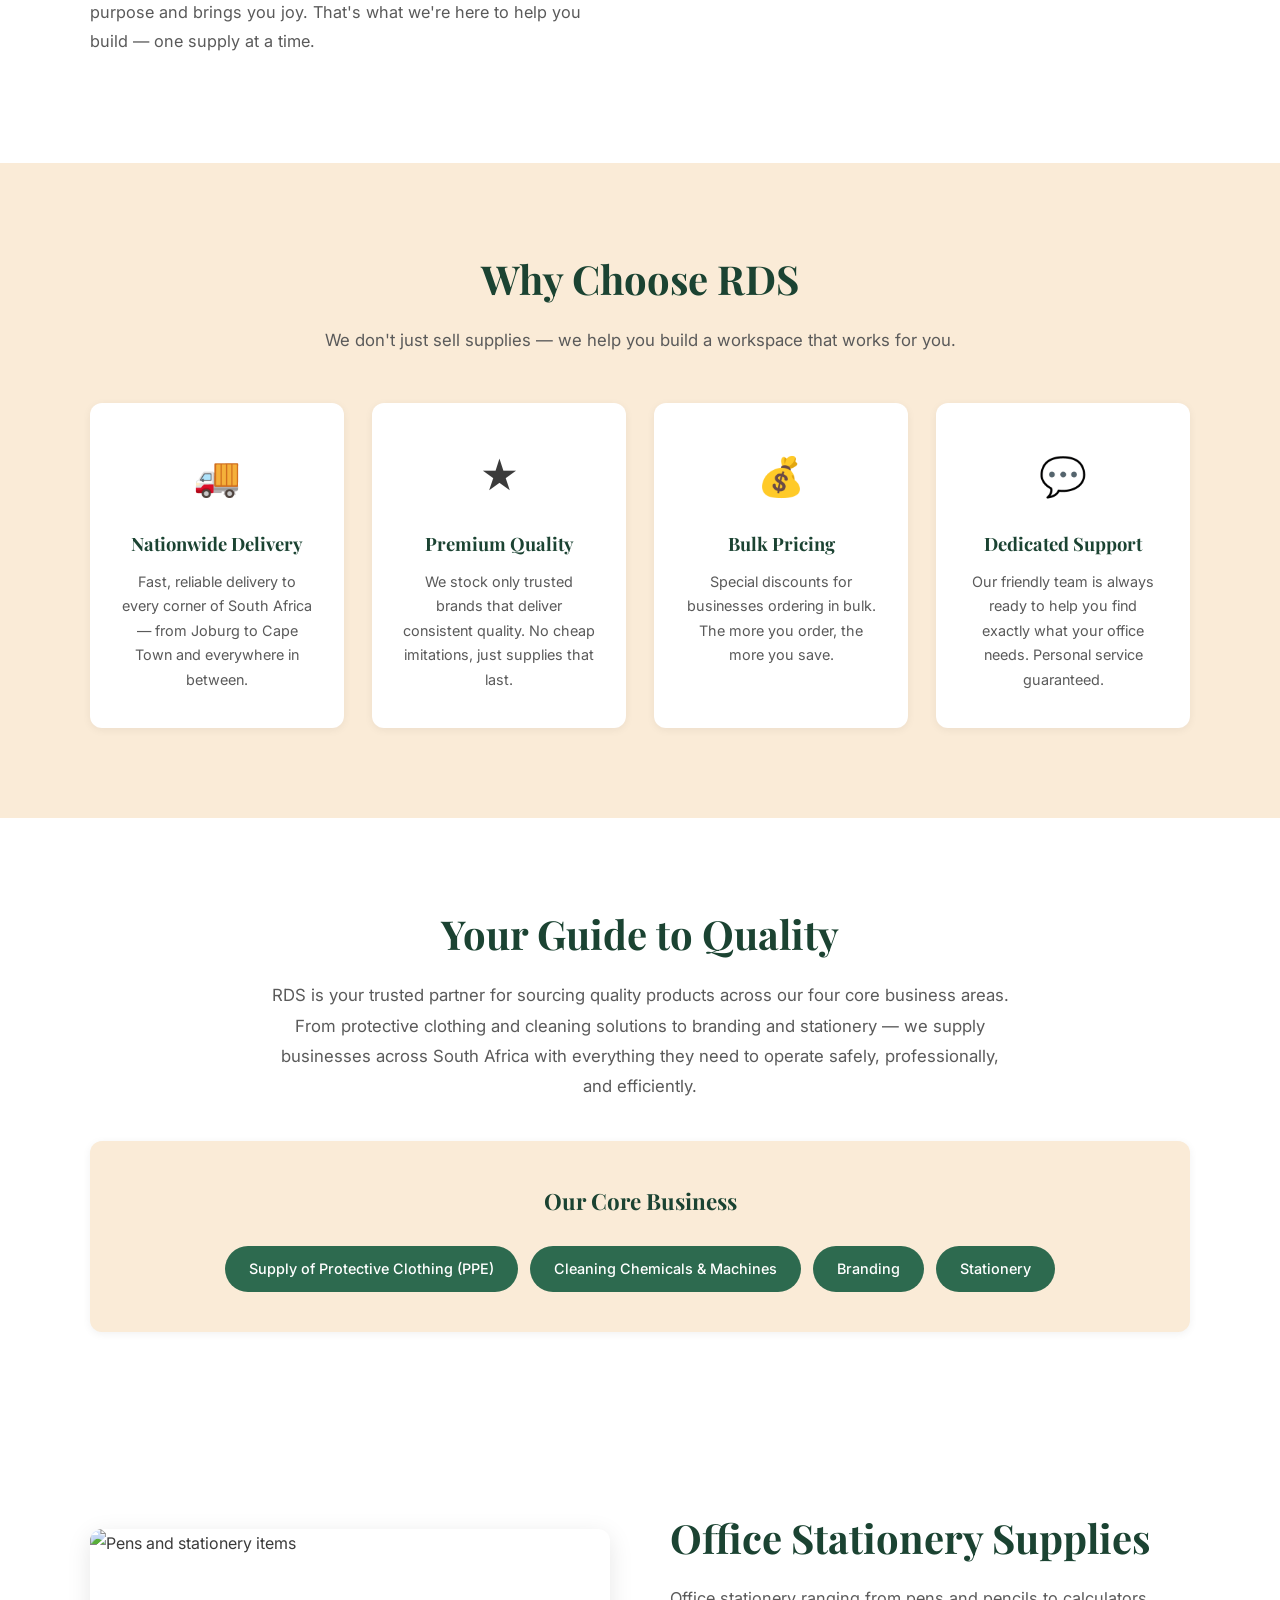
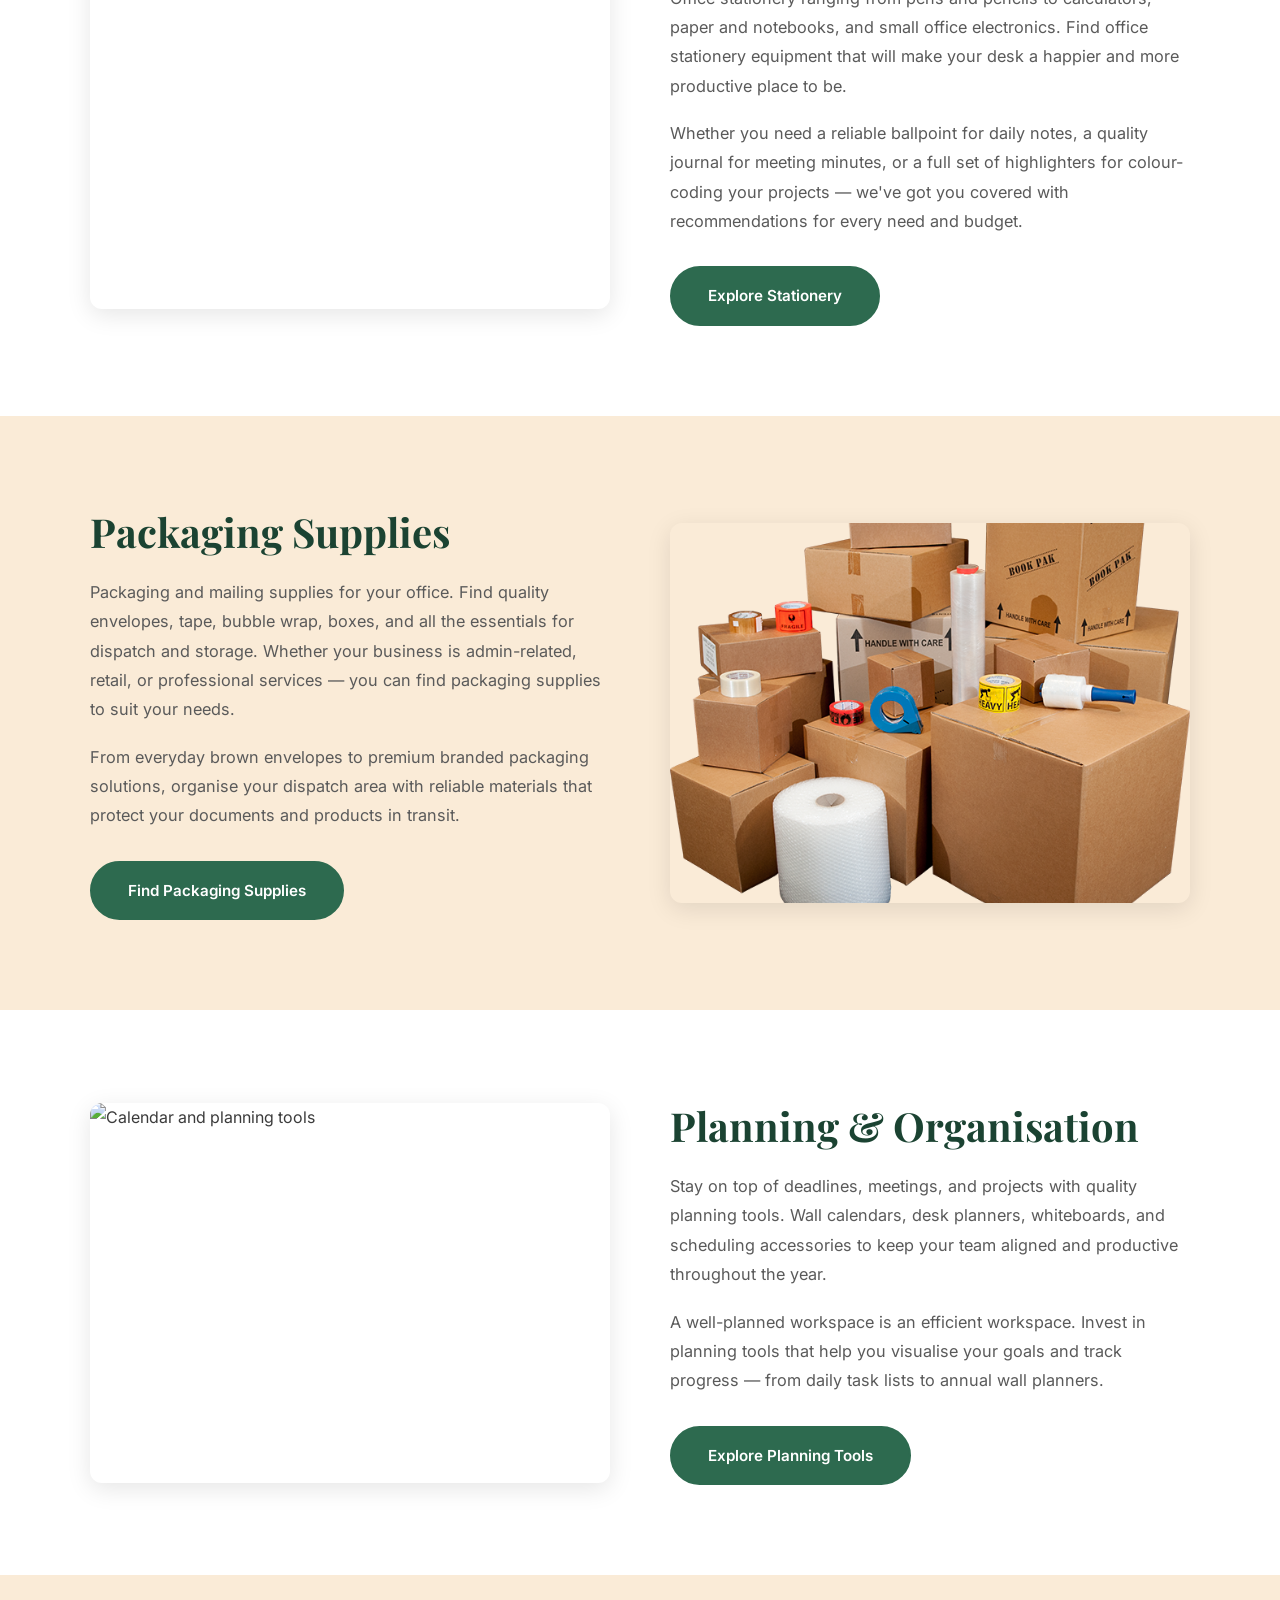
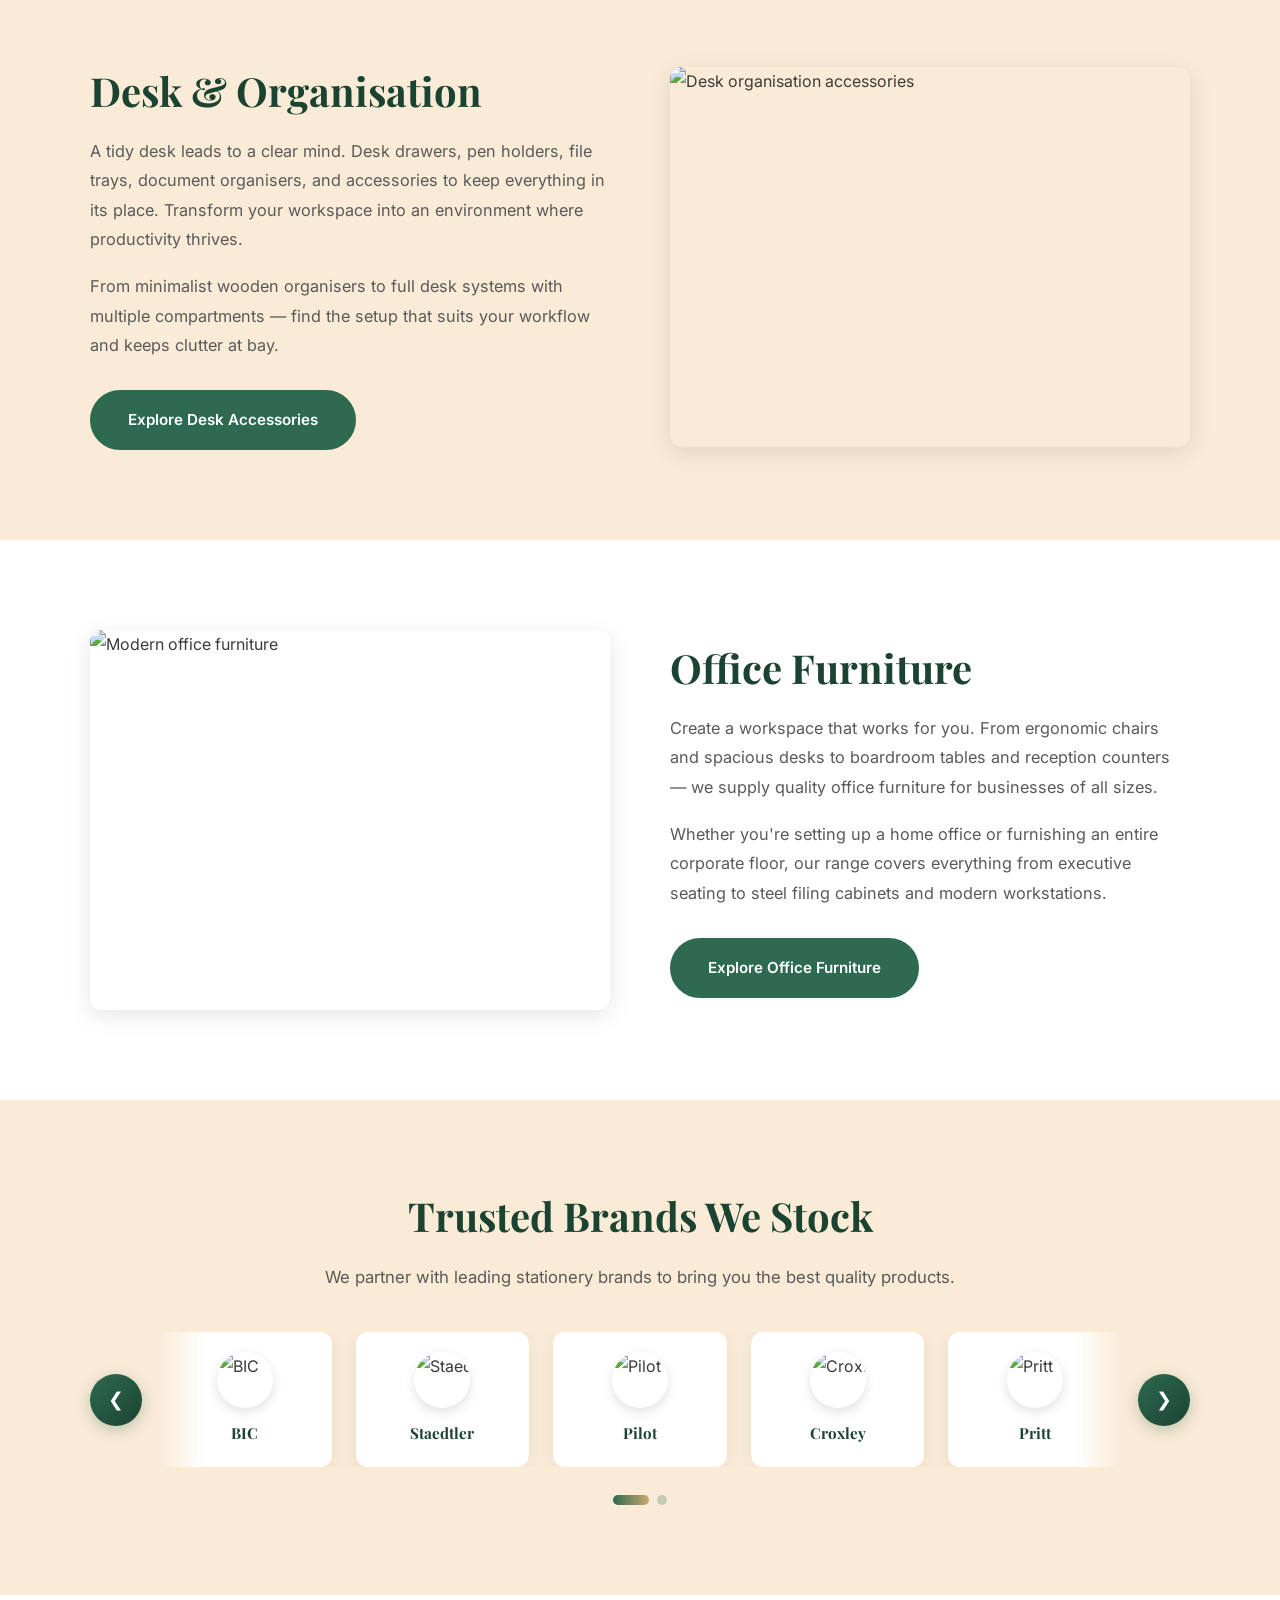
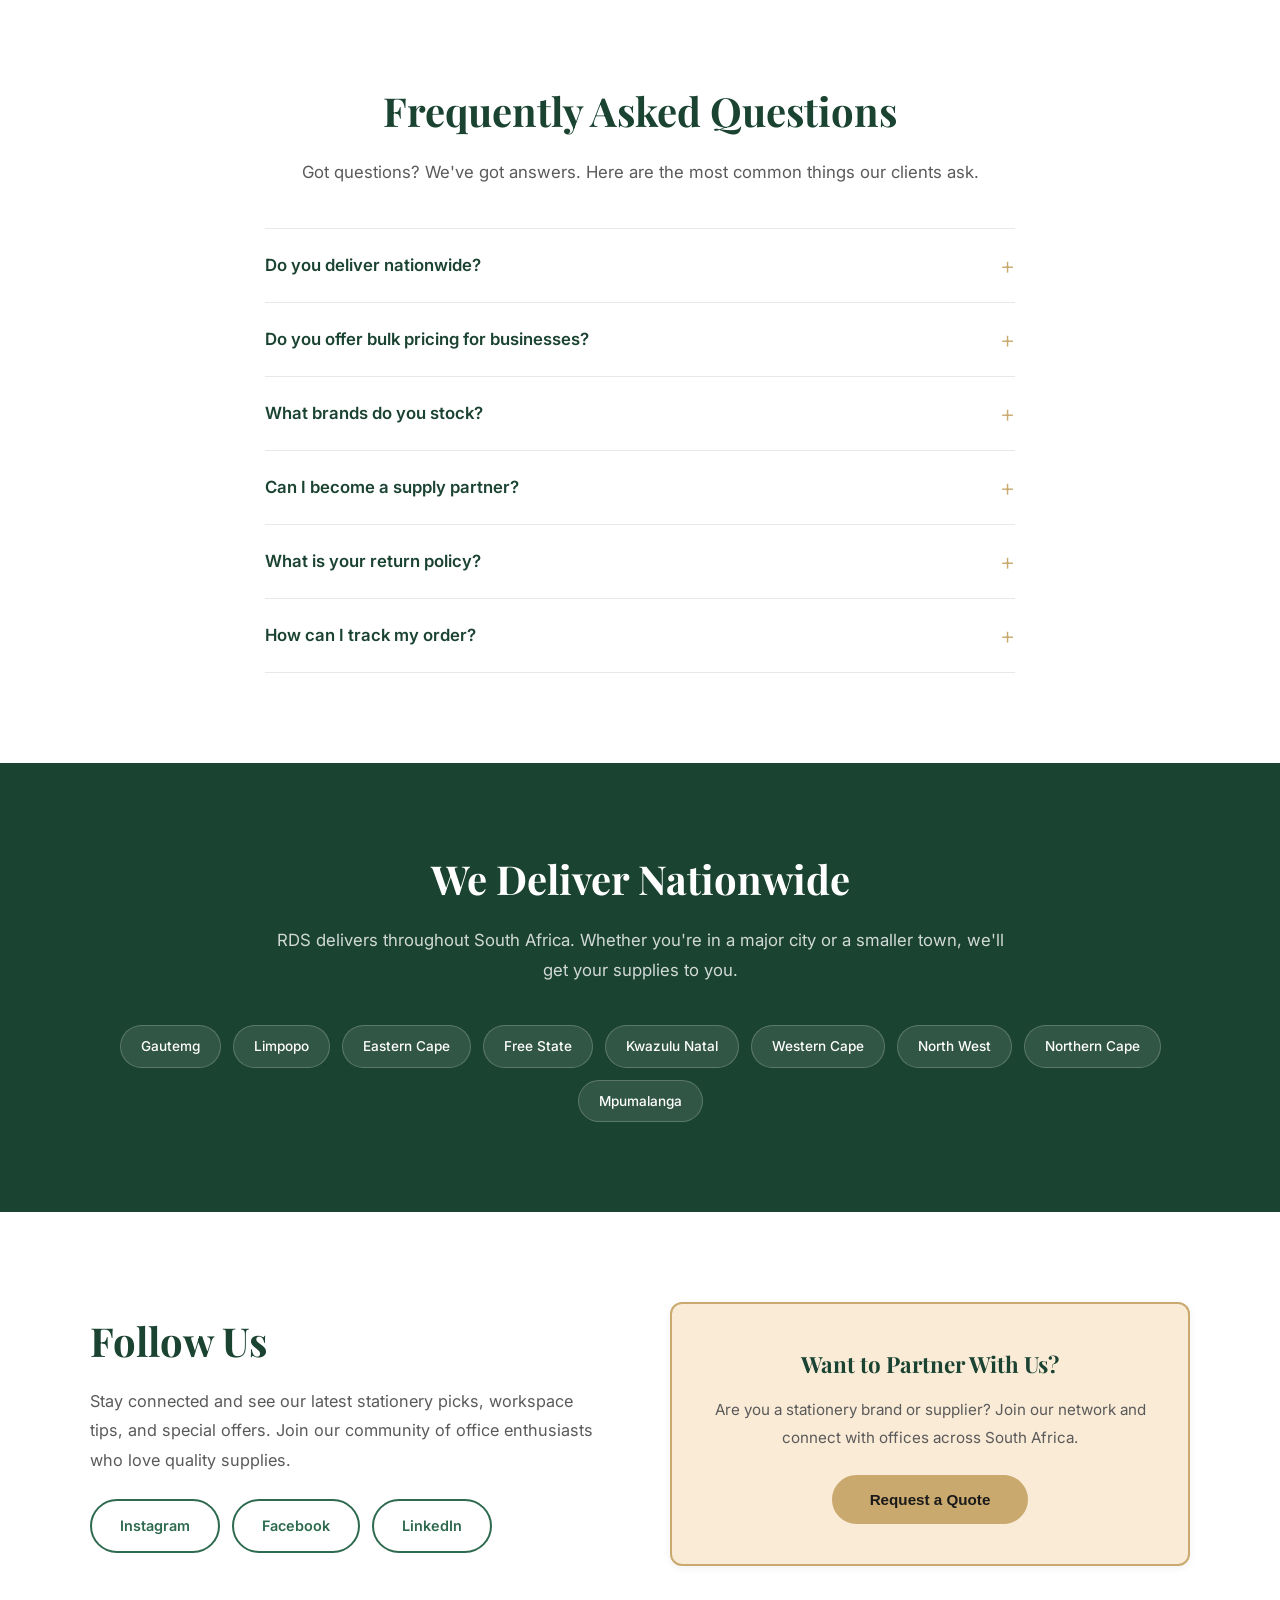
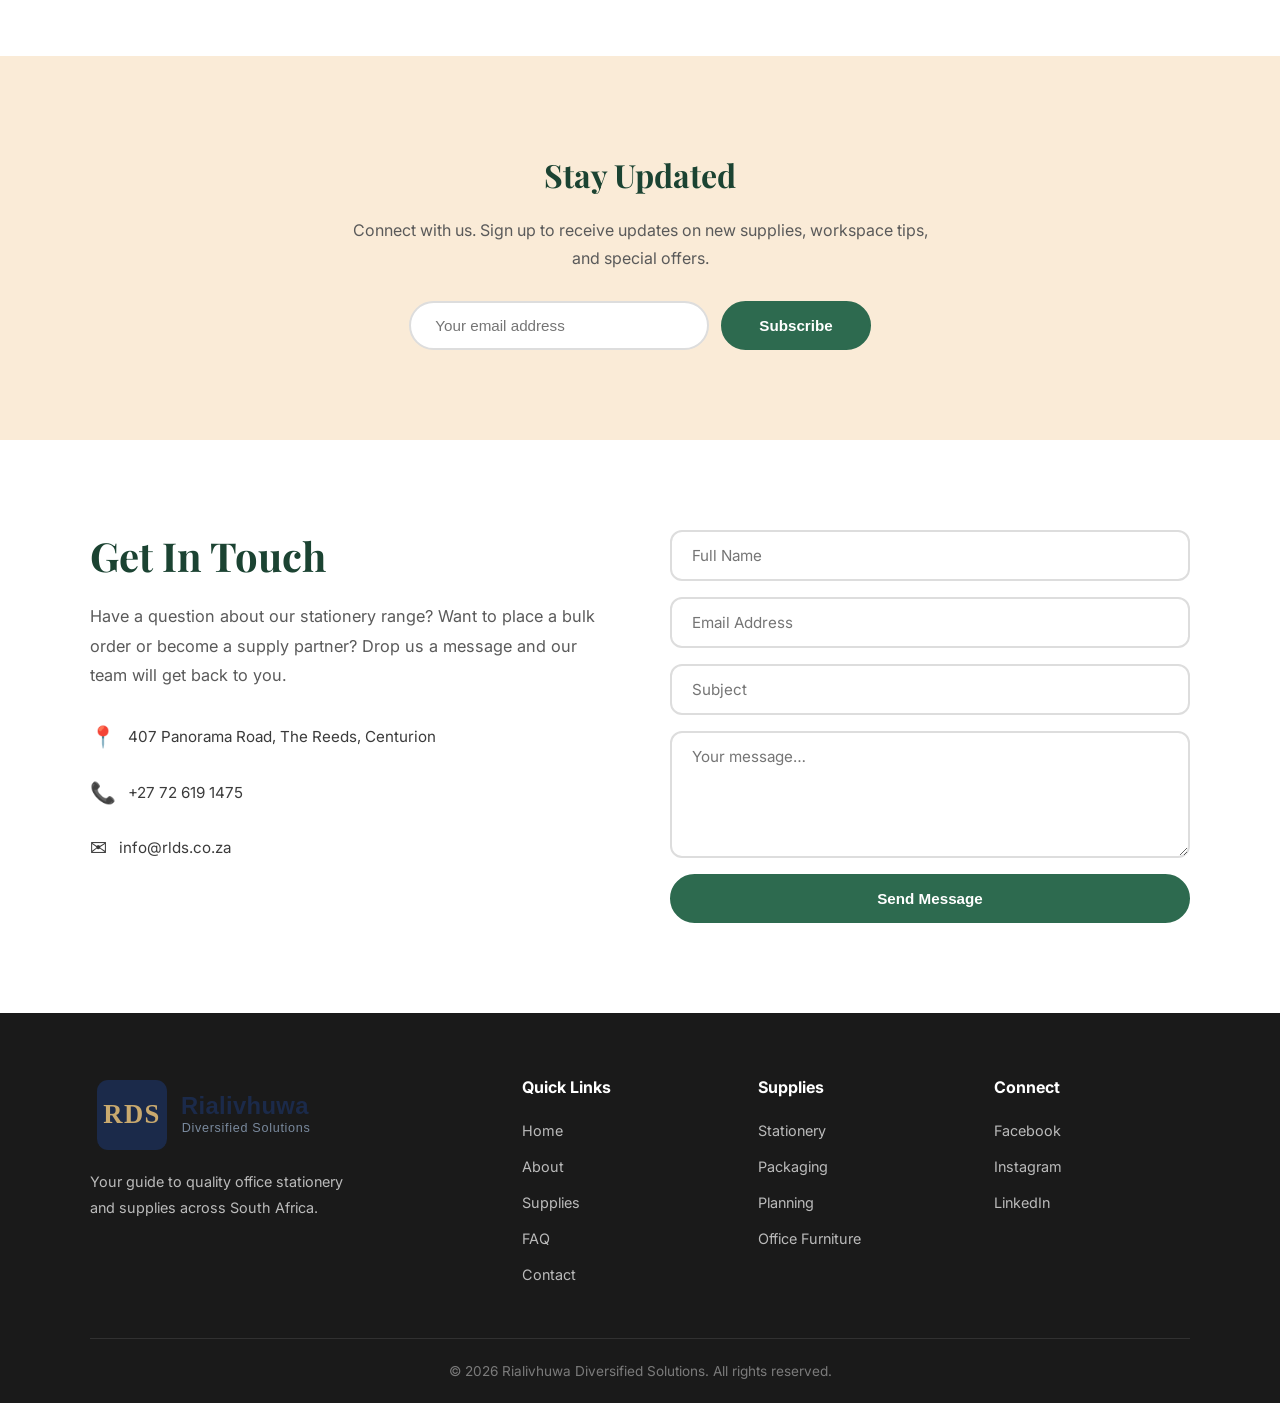
==== commit ba4f5602: "Add new delivery locations in South Africa Updated delivery locations to include additional province" ====
--- a/index.html
+++ b/index.html
@@ -31,7 +31,7 @@
       </a>
       <nav class="navbar__links" id="navLinks" aria-label="Main navigation">
         <a href="#home">Home</a>
-        <a href="#about">About</a>
+        <a href="about.html">About</a>
         <a href="ppe.html">PPE</a>
         <a href="cleaning.html">Cleaning</a>
         <a href="branding.html">Branding</a>
@@ -318,25 +318,14 @@
       <h2 class="section__title center">We Deliver Nationwide</h2>
       <p class="section__desc center">RDS delivers throughout South Africa. Whether you're in a major city or a smaller town, we'll get your supplies to you.</p>
       <div class="delivery__locations">
-        <span>Johannesburg</span>
-        <span>Pretoria</span>
-        <span>Cape Town</span>
-        <span>Durban</span>
-        <span>Sandton</span>
-        <span>Midrand</span>
-        <span>Centurion</span>
-        <span>Bloemfontein</span>
-        <span>Port Elizabeth</span>
-        <span>East London</span>
-        <span>Stellenbosch</span>
-        <span>Pietermaritzburg</span>
-        <span>Randburg</span>
-        <span>Roodepoort</span>
-        <span>Kempton Park</span>
-        <span>Boksburg</span>
-        <span>Germiston</span>
-        <span>Alberton</span>
-        <span>Knysna</span>
+        <span>Gautemg</span>
+        <span>Limpopo</span>
+        <span>Eastern Cape</span>
+        <span>Free State</span>
+        <span>Kwazulu Natal</span>
+        <span>Western Cape</span>
+        <span>North West</span>
+        <span>Northern Cape</span>
         <span>Mpumalanga</span>
       </div>
     </div>
--- a/styles.css
+++ b/styles.css
@@ -114,6 +114,7 @@
 .page-loader.hidden {
   opacity: 0;
   visibility: hidden;
+  pointer-events: none;
 }
 
 .page-loader p {
@@ -2028,7 +2029,7 @@
   display: grid;
   grid-template-columns: 1fr 1fr;
   gap: 60px;
-  align-items: center;
+  align-items: stretch;
 }
 
 .detail-intro__text p {
@@ -2038,10 +2039,15 @@
   line-height: 1.8;
 }
 
+.detail-intro__image {
+  display: flex;
+}
+
 .detail-intro__image img {
   border-radius: var(--radius);
   width: 100%;
-  height: 380px;
+  height: 100%;
+  min-height: 380px;
   object-fit: cover;
   box-shadow: var(--shadow-md);
 }
@@ -2130,6 +2136,10 @@
   text-align: center;
   transition: var(--transition);
   border: 2px solid transparent;
+  display: flex;
+  flex-direction: column;
+  align-items: center;
+  gap: 8px;
 }
 
 .detail-brand:hover {
@@ -2143,6 +2153,13 @@
   font-size: 1.1rem;
   color: var(--primary-dark);
   margin-bottom: 4px;
+}
+
+.detail-brand__logo {
+  width: 120px;
+  height: 64px;
+  object-fit: contain;
+  object-position: center;
 }
 
 .detail-brand span {
@@ -2409,6 +2426,11 @@
     padding: 16px 12px;
   }
 
+  .detail-brand__logo {
+    width: 100px;
+    height: 56px;
+  }
+
   .detail-brand strong {
     font-size: .95rem;
   }
@@ -2513,6 +2535,11 @@
     padding: 14px 10px;
   }
 
+  .detail-brand__logo {
+    width: 88px;
+    height: 52px;
+  }
+
   .detail-brand strong {
     font-size: .88rem;
   }
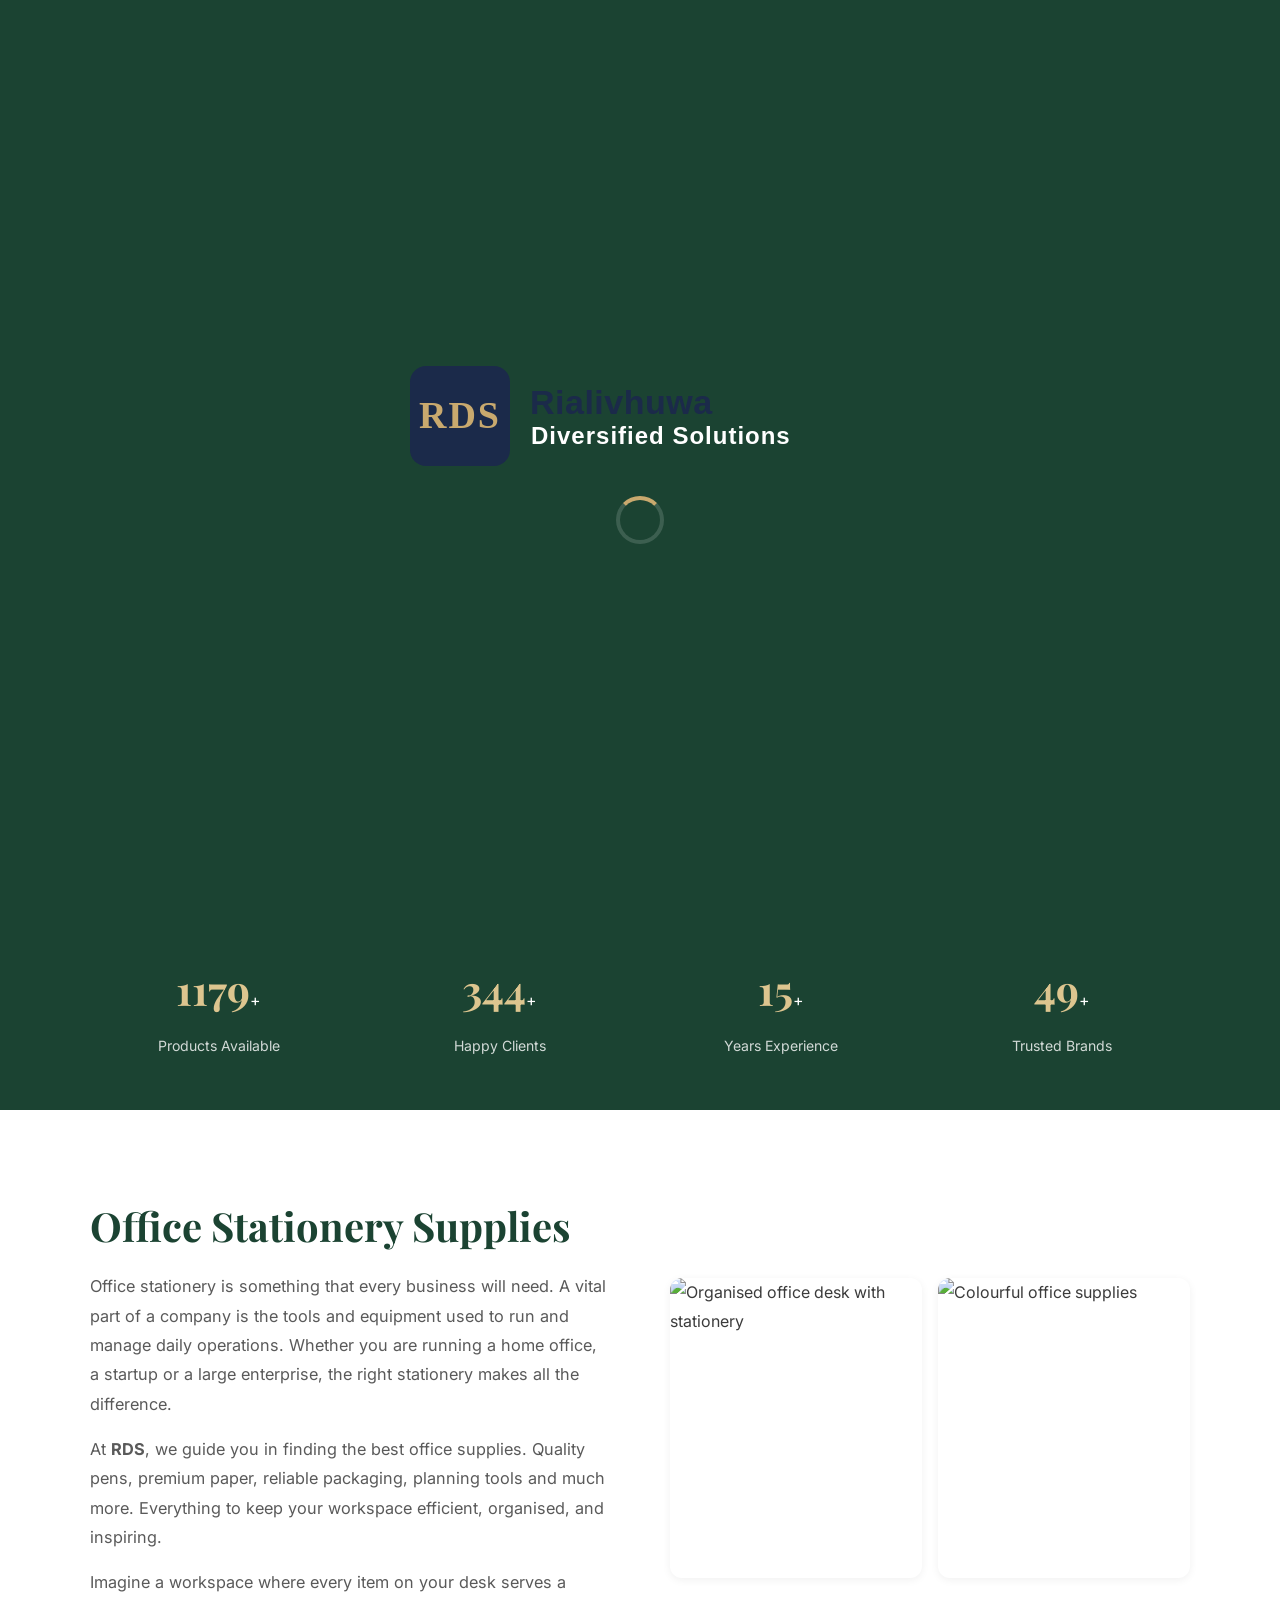
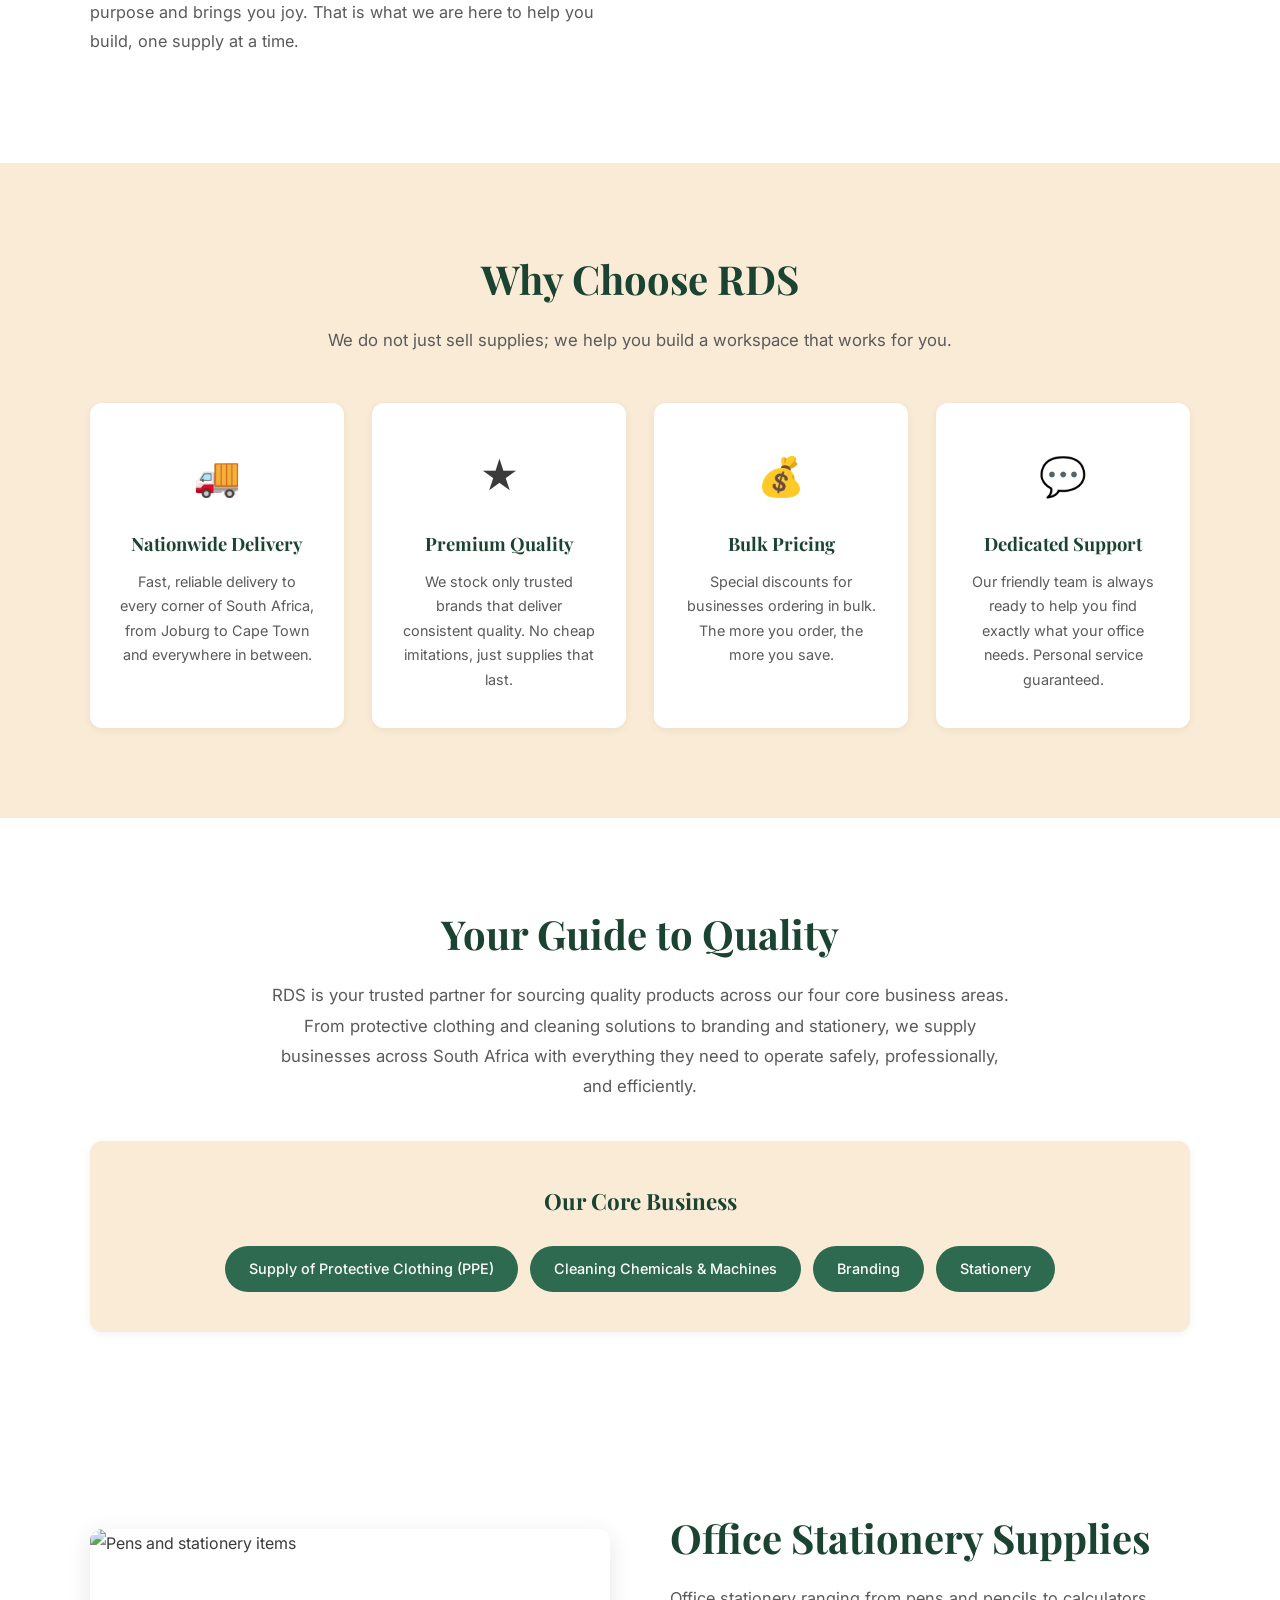
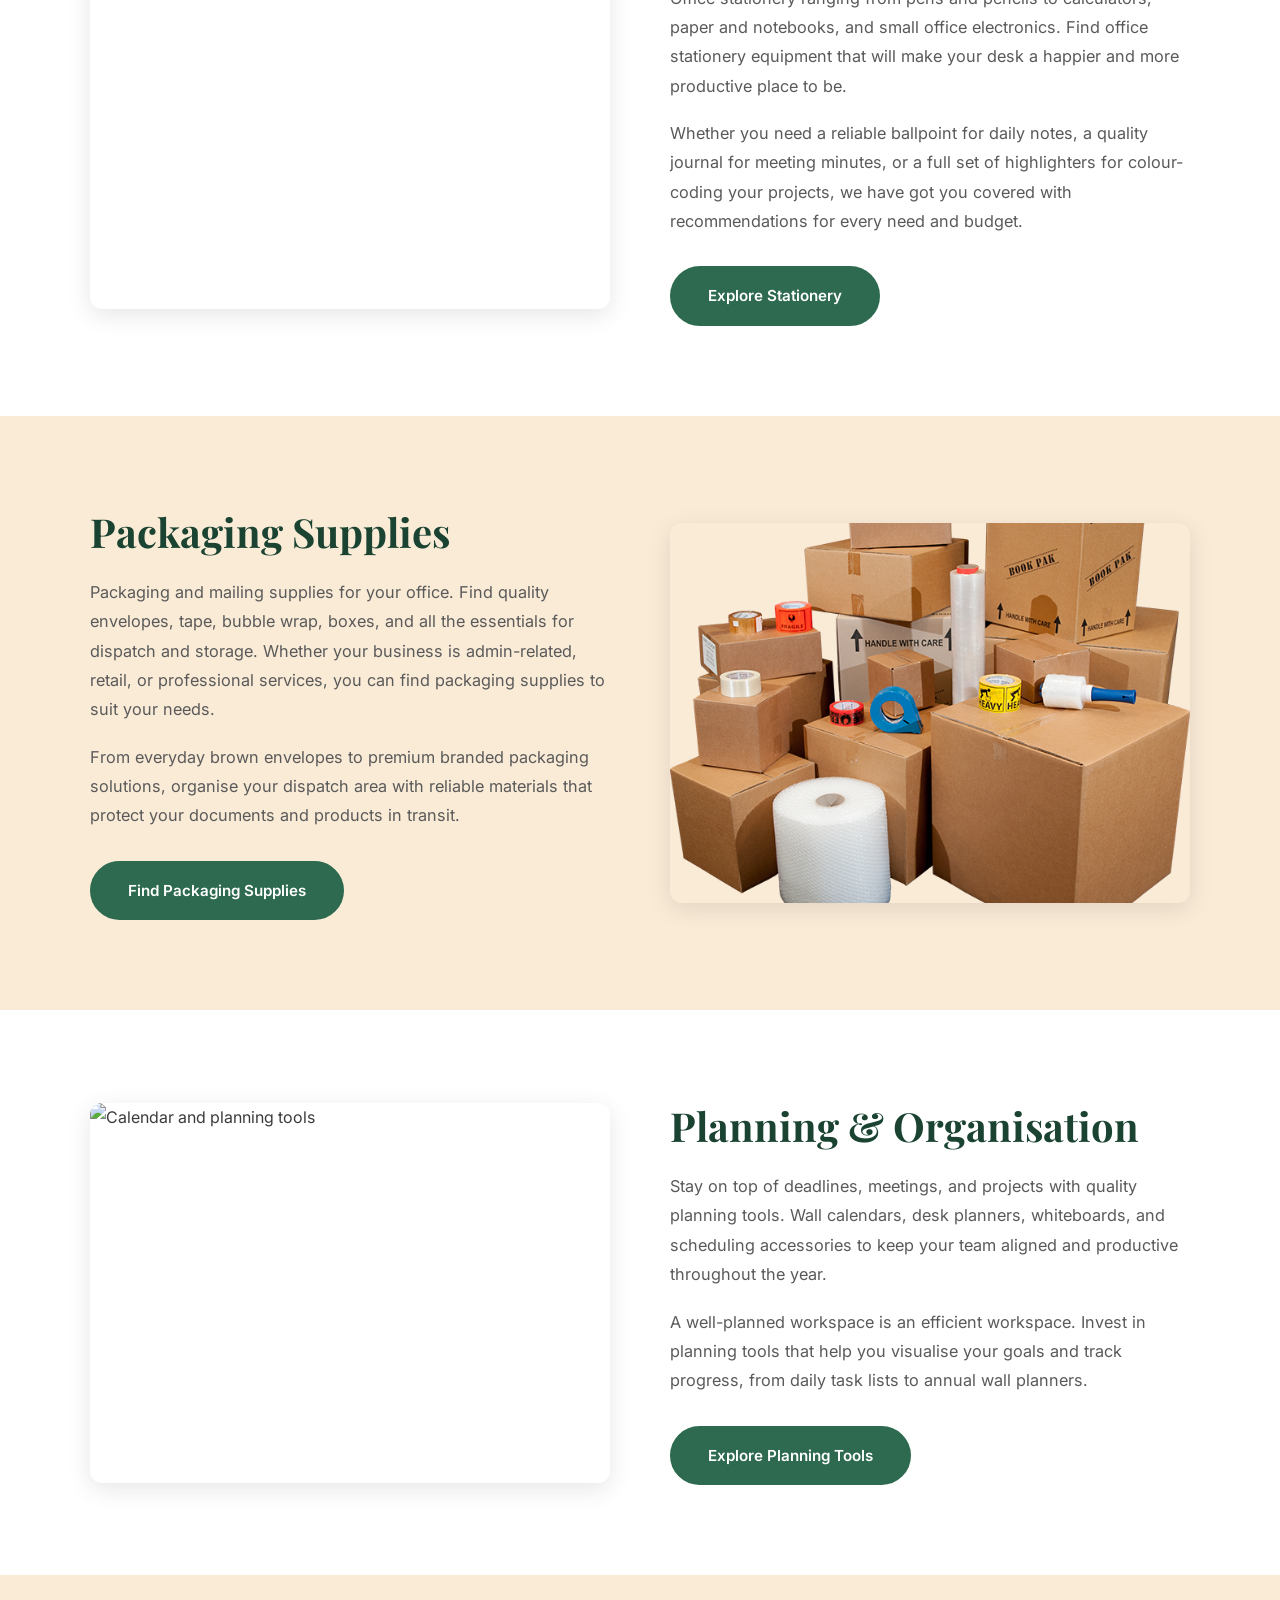
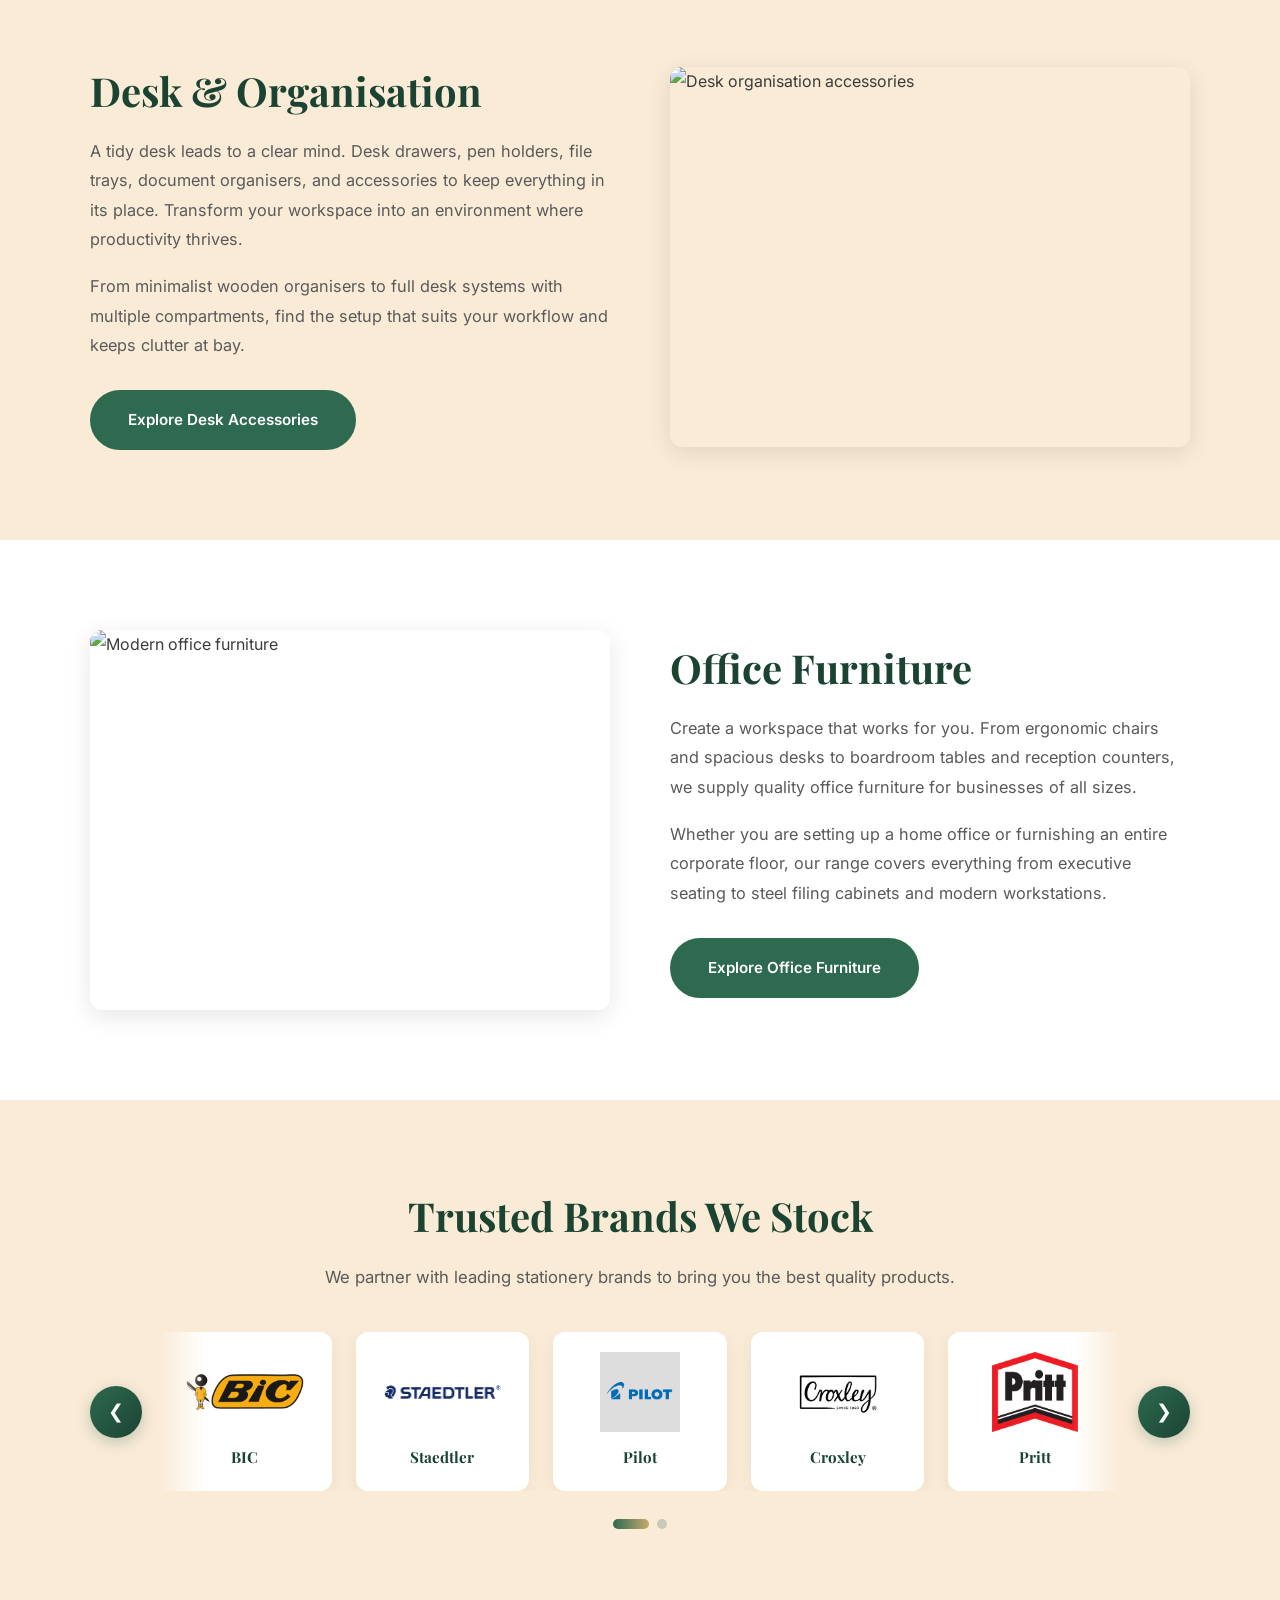
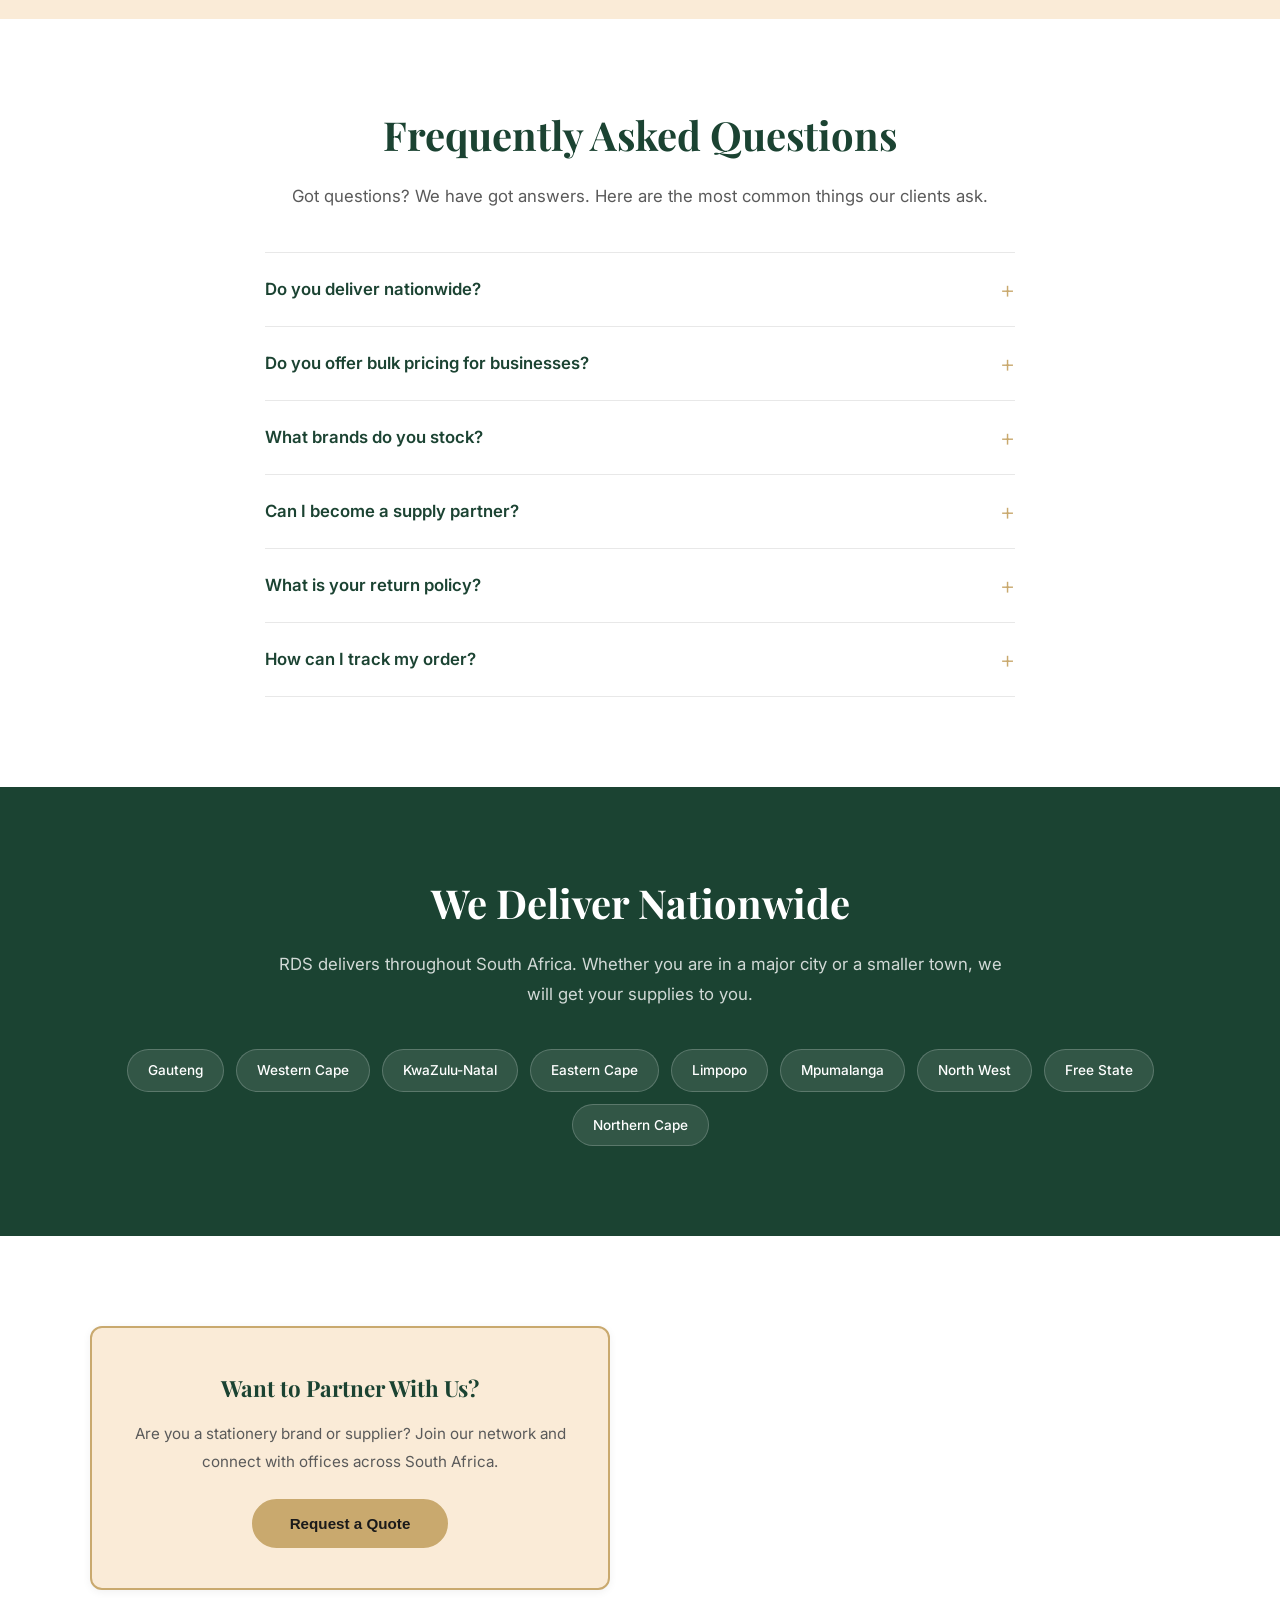
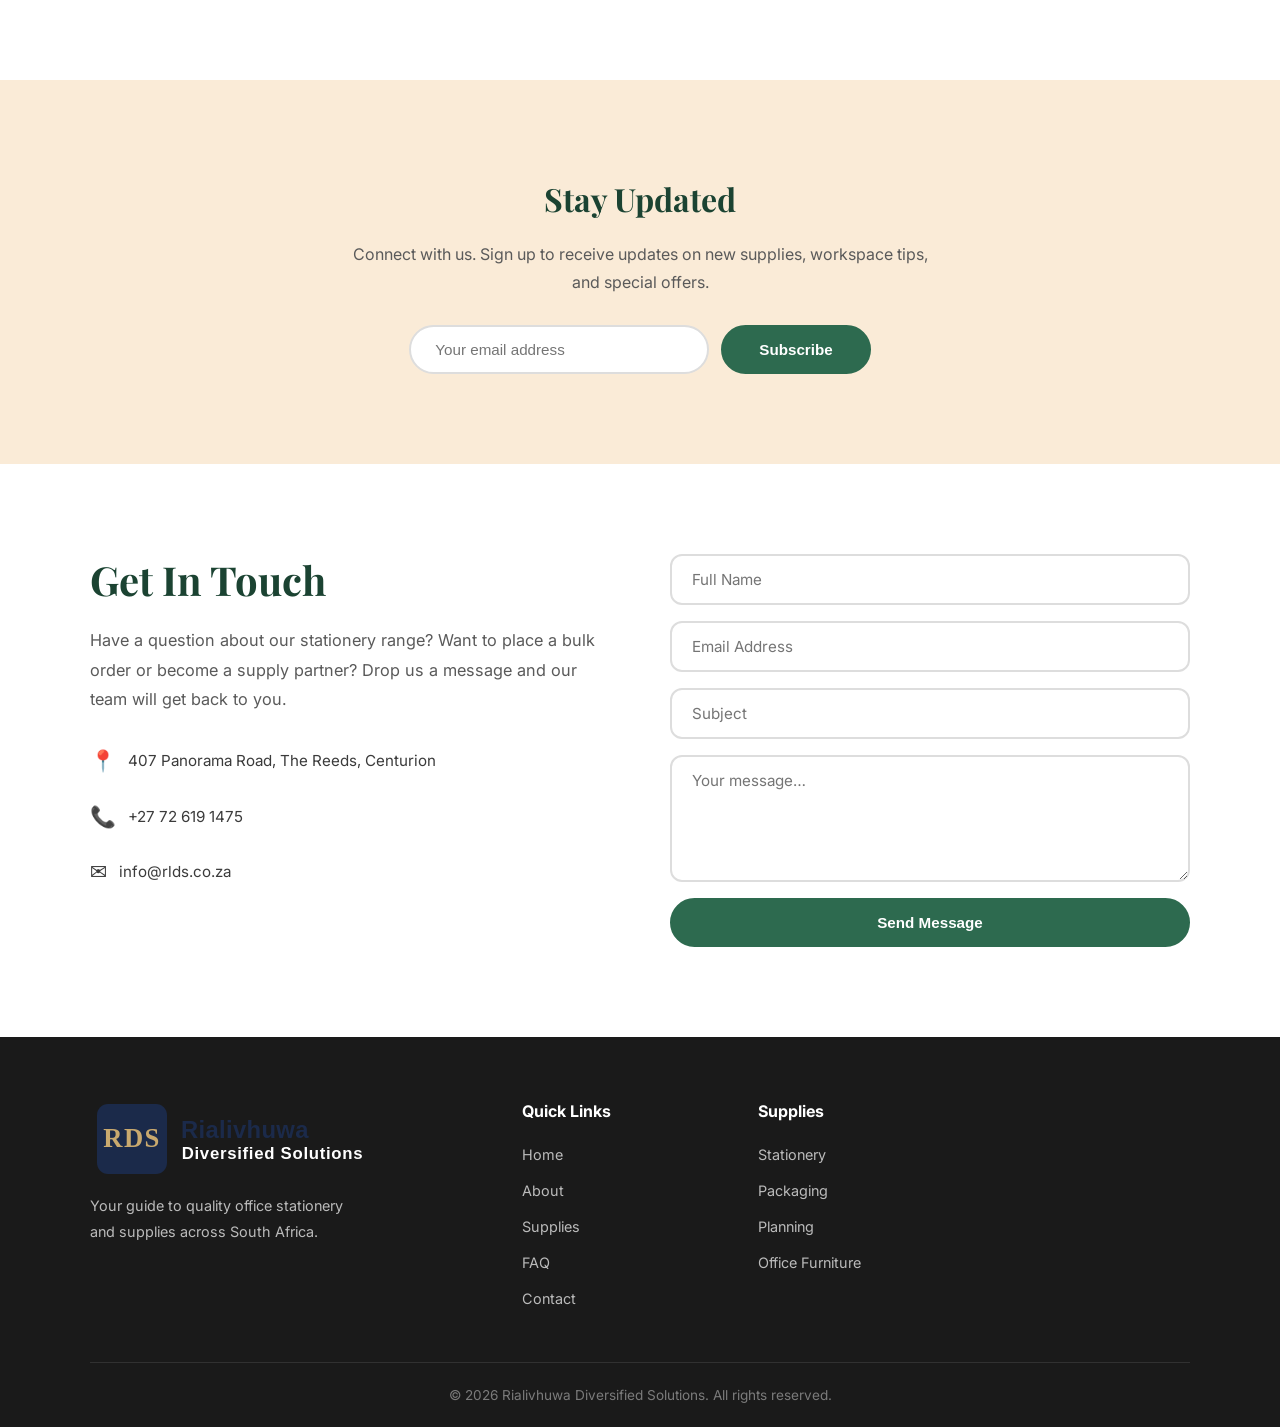
==== commit 41d734d2: "Update website: expand contractions, remove em dashes, brand logos, loader, footer and UI improvemen" ====
--- a/index.html
+++ b/index.html
@@ -3,7 +3,7 @@
 <head>
   <meta charset="UTF-8" />
   <meta name="viewport" content="width=device-width, initial-scale=1.0" />
-  <title>RDS Office Stationery — Your Guide to Quality Office Supplies</title>
+  <title>RDS Office Stationery: Your Guide to Quality Office Supplies</title>
   <link rel="stylesheet" href="styles.css" />
   <link rel="preconnect" href="https://fonts.googleapis.com" />
   <link rel="preconnect" href="https://fonts.gstatic.com" crossorigin />
@@ -52,7 +52,7 @@
     <div class="container hero__content">
       <h3 class="hero__tagline">RIALIVHUWA DIVERSIFIED SOLUTIONS</h3>
       <h1 class="hero__title">Your Guide to Quality<br /><span class="text-accent" id="typingText"></span></h1>
-      <p class="hero__subtitle">Your trusted partner for Protective Clothing (PPE), Cleaning Chemicals &amp; Machines, Branding, and Stationery — supplying South African businesses with quality products at competitive prices.</p>
+      <p class="hero__subtitle">Your trusted partner for Protective Clothing (PPE), Cleaning Chemicals &amp; Machines, Branding, and Stationery, supplying South African businesses with quality products at competitive prices.</p>
       <div class="hero__buttons">
         <a href="#about" class="btn btn--primary">Learn More</a>
         <button class="btn btn--outline quote-trigger">Request a Quote</button>
@@ -87,9 +87,9 @@
     <div class="container intro__grid">
       <div class="intro__text">
         <h2 class="section__title">Office Stationery Supplies</h2>
-        <p>Office stationery is something that every business will need. A vital part of a company is the tools and equipment used to run and manage daily operations. Whether you're running a home office, a startup or a large enterprise — the right stationery makes all the difference.</p>
+        <p>Office stationery is something that every business will need. A vital part of a company is the tools and equipment used to run and manage daily operations. Whether you are running a home office, a startup or a large enterprise, the right stationery makes all the difference.</p>
         <p>At <strong>RDS</strong>, we guide you in finding the best office supplies. Quality pens, premium paper, reliable packaging, planning tools and much more. Everything to keep your workspace efficient, organised, and inspiring.</p>
-        <p>Imagine a workspace where every item on your desk serves a purpose and brings you joy. That's what we're here to help you build — one supply at a time.</p>
+        <p>Imagine a workspace where every item on your desk serves a purpose and brings you joy. That is what we are here to help you build, one supply at a time.</p>
       </div>
       <div class="intro__images">
         <img src="https://images.unsplash.com/photo-1497032628192-86f99bcd76bc?w=600&q=80" alt="Organised office desk with stationery" loading="lazy" />
@@ -102,12 +102,12 @@
   <section class="why-us section reveal-section" data-reveal="right" id="why-us">
     <div class="container">
       <h2 class="section__title center">Why Choose RDS</h2>
-      <p class="section__desc center">We don't just sell supplies — we help you build a workspace that works for you.</p>
+      <p class="section__desc center">We do not just sell supplies; we help you build a workspace that works for you.</p>
       <div class="why-us__grid">
         <div class="why-card">
           <div class="why-card__icon">&#128666;</div>
           <h3>Nationwide Delivery</h3>
-          <p>Fast, reliable delivery to every corner of South Africa — from Joburg to Cape Town and everywhere in between.</p>
+          <p>Fast, reliable delivery to every corner of South Africa, from Joburg to Cape Town and everywhere in between.</p>
         </div>
         <div class="why-card">
           <div class="why-card__icon">&#9733;</div>
@@ -132,7 +132,7 @@
   <section class="find-supplies section reveal-section" data-reveal="left" id="supplies">
     <div class="container">
       <h2 class="section__title center">Your Guide to Quality</h2>
-      <p class="section__desc center">RDS is your trusted partner for sourcing quality products across our four core business areas. From protective clothing and cleaning solutions to branding and stationery — we supply businesses across South Africa with everything they need to operate safely, professionally, and efficiently.</p>
+      <p class="section__desc center">RDS is your trusted partner for sourcing quality products across our four core business areas. From protective clothing and cleaning solutions to branding and stationery, we supply businesses across South Africa with everything they need to operate safely, professionally, and efficiently.</p>
 
       <div class="supply-list">
         <h3>Our Core Business</h3>
@@ -155,7 +155,7 @@
       <div class="content-block__text">
         <h2 class="section__title">Office Stationery Supplies</h2>
         <p>Office stationery ranging from pens and pencils to calculators, paper and notebooks, and small office electronics. Find office stationery equipment that will make your desk a happier and more productive place to be.</p>
-        <p>Whether you need a reliable ballpoint for daily notes, a quality journal for meeting minutes, or a full set of highlighters for colour-coding your projects — we've got you covered with recommendations for every need and budget.</p>
+        <p>Whether you need a reliable ballpoint for daily notes, a quality journal for meeting minutes, or a full set of highlighters for colour-coding your projects, we have got you covered with recommendations for every need and budget.</p>
         <a href="stationery.html" class="btn btn--primary">Explore Stationery</a>
       </div>
     </div>
@@ -169,7 +169,7 @@
       </div>
       <div class="content-block__text">
         <h2 class="section__title">Packaging Supplies</h2>
-        <p>Packaging and mailing supplies for your office. Find quality envelopes, tape, bubble wrap, boxes, and all the essentials for dispatch and storage. Whether your business is admin-related, retail, or professional services — you can find packaging supplies to suit your needs.</p>
+        <p>Packaging and mailing supplies for your office. Find quality envelopes, tape, bubble wrap, boxes, and all the essentials for dispatch and storage. Whether your business is admin-related, retail, or professional services, you can find packaging supplies to suit your needs.</p>
         <p>From everyday brown envelopes to premium branded packaging solutions, organise your dispatch area with reliable materials that protect your documents and products in transit.</p>
         <a href="packaging.html" class="btn btn--primary">Find Packaging Supplies</a>
       </div>
@@ -185,7 +185,7 @@
       <div class="content-block__text">
         <h2 class="section__title">Planning &amp; Organisation</h2>
         <p>Stay on top of deadlines, meetings, and projects with quality planning tools. Wall calendars, desk planners, whiteboards, and scheduling accessories to keep your team aligned and productive throughout the year.</p>
-        <p>A well-planned workspace is an efficient workspace. Invest in planning tools that help you visualise your goals and track progress — from daily task lists to annual wall planners.</p>
+        <p>A well-planned workspace is an efficient workspace. Invest in planning tools that help you visualise your goals and track progress, from daily task lists to annual wall planners.</p>
         <a href="planning.html" class="btn btn--primary">Explore Planning Tools</a>
       </div>
     </div>
@@ -200,7 +200,7 @@
       <div class="content-block__text">
         <h2 class="section__title">Desk &amp; Organisation</h2>
         <p>A tidy desk leads to a clear mind. Desk drawers, pen holders, file trays, document organisers, and accessories to keep everything in its place. Transform your workspace into an environment where productivity thrives.</p>
-        <p>From minimalist wooden organisers to full desk systems with multiple compartments — find the setup that suits your workflow and keeps clutter at bay.</p>
+        <p>From minimalist wooden organisers to full desk systems with multiple compartments, find the setup that suits your workflow and keeps clutter at bay.</p>
         <a href="desk-organisation.html" class="btn btn--primary">Explore Desk Accessories</a>
       </div>
     </div>
@@ -214,8 +214,8 @@
       </div>
       <div class="content-block__text">
         <h2 class="section__title">Office Furniture</h2>
-        <p>Create a workspace that works for you. From ergonomic chairs and spacious desks to boardroom tables and reception counters — we supply quality office furniture for businesses of all sizes.</p>
-        <p>Whether you're setting up a home office or furnishing an entire corporate floor, our range covers everything from executive seating to steel filing cabinets and modern workstations.</p>
+        <p>Create a workspace that works for you. From ergonomic chairs and spacious desks to boardroom tables and reception counters, we supply quality office furniture for businesses of all sizes.</p>
+        <p>Whether you are setting up a home office or furnishing an entire corporate floor, our range covers everything from executive seating to steel filing cabinets and modern workstations.</p>
         <a href="furniture.html" class="btn btn--primary">Explore Office Furniture</a>
       </div>
     </div>
@@ -230,16 +230,16 @@
         <button class="brands-carousel__btn brands-carousel__btn--prev" id="brandsPrev" aria-label="Previous brands">&#10094;</button>
         <div class="brands-carousel__track-wrapper">
           <div class="brands-carousel__track" id="brandsTrack">
-            <div class="brand-item"><img src="https://ui-avatars.com/api/?name=BIC&background=0d47a1&color=fff&size=96&font-size=0.45&bold=true&format=svg" alt="BIC" /><span>BIC</span></div>
-            <div class="brand-item"><img src="https://ui-avatars.com/api/?name=ST&background=003d7a&color=fff&size=96&font-size=0.45&bold=true&format=svg" alt="Staedtler" /><span>Staedtler</span></div>
-            <div class="brand-item"><img src="https://ui-avatars.com/api/?name=P&background=e30613&color=fff&size=96&font-size=0.5&bold=true&format=svg" alt="Pilot" /><span>Pilot</span></div>
-            <div class="brand-item"><img src="https://ui-avatars.com/api/?name=CX&background=1b5e20&color=fff&size=96&font-size=0.45&bold=true&format=svg" alt="Croxley" /><span>Croxley</span></div>
-            <div class="brand-item"><img src="https://ui-avatars.com/api/?name=PR&background=e65100&color=fff&size=96&font-size=0.45&bold=true&format=svg" alt="Pritt" /><span>Pritt</span></div>
-            <div class="brand-item"><img src="https://ui-avatars.com/api/?name=3M&background=cc0000&color=fff&size=96&font-size=0.45&bold=true&format=svg" alt="Scotch 3M" /><span>Scotch</span></div>
-            <div class="brand-item"><img src="https://ui-avatars.com/api/?name=M&background=00205b&color=fff&size=96&font-size=0.5&bold=true&format=svg" alt="Mondi" /><span>Mondi</span></div>
-            <div class="brand-item"><img src="https://ui-avatars.com/api/?name=TL&background=2e7d32&color=fff&size=96&font-size=0.45&bold=true&format=svg" alt="Treeline" /><span>Treeline</span></div>
-            <div class="brand-item"><img src="https://ui-avatars.com/api/?name=BX&background=283593&color=fff&size=96&font-size=0.45&bold=true&format=svg" alt="Bantex" /><span>Bantex</span></div>
-            <div class="brand-item"><img src="https://ui-avatars.com/api/?name=PE&background=4a148c&color=fff&size=96&font-size=0.45&bold=true&format=svg" alt="Pentel" /><span>Pentel</span></div>
+            <div class="brand-item"><img src="brand%20logo/stationery%20brands/Bic-Logo-700x394.png" alt="BIC" /><span>BIC</span></div>
+            <div class="brand-item"><img src="brand%20logo/stationery%20brands/Staedtler-Logo.png" alt="Staedtler" /><span>Staedtler</span></div>
+            <div class="brand-item"><img src="brand%20logo/stationery%20brands/pilot.jpg" alt="Pilot" /><span>Pilot</span></div>
+            <div class="brand-item"><img src="brand%20logo/stationery%20brands/OIP.webp" alt="Croxley" /><span>Croxley</span></div>
+            <div class="brand-item"><img src="brand%20logo/stationery%20brands/pritt-logo.png" alt="Pritt" /><span>Pritt</span></div>
+            <div class="brand-item"><img src="brand%20logo/stationery%20brands/scotch.webp" alt="Scotch" /><span>Scotch</span></div>
+            <div class="brand-item"><img src="brand%20logo/stationery%20brands/mondi.png" alt="Mondi" /><span>Mondi</span></div>
+            <div class="brand-item"><img src="brand%20logo/stationery%20brands/treeline-bio_BIG-84b2f8ee.png" alt="Treeline" /><span>Treeline</span></div>
+            <div class="brand-item"><img src="brand%20logo/stationery%20brands/banrex.jpg" alt="Bantex" /><span>Bantex</span></div>
+            <div class="brand-item"><img src="brand%20logo/stationery%20brands/ogp_TOP.png" alt="Pentel" /><span>Pentel</span></div>
           </div>
         </div>
         <button class="brands-carousel__btn brands-carousel__btn--next" id="brandsNext" aria-label="Next brands">&#10095;</button>
@@ -252,7 +252,7 @@
   <section class="faq section reveal-section" data-reveal="right" id="faq">
     <div class="container">
       <h2 class="section__title center">Frequently Asked Questions</h2>
-      <p class="section__desc center">Got questions? We've got answers. Here are the most common things our clients ask.</p>
+      <p class="section__desc center">Got questions? We have got answers. Here are the most common things our clients ask.</p>
       <div class="faq__list">
         <div class="faq-item">
           <button class="faq-item__question">
@@ -269,7 +269,7 @@
             <span class="faq-icon">+</span>
           </button>
           <div class="faq-item__answer">
-            <p>Absolutely! We offer special bulk pricing for businesses of all sizes. Contact our sales team with your requirements and we'll put together a custom quote for you.</p>
+            <p>Absolutely! We offer special bulk pricing for businesses of all sizes. Contact our sales team with your requirements and we will put together a custom quote for you.</p>
           </div>
         </div>
         <div class="faq-item">
@@ -278,7 +278,7 @@
             <span class="faq-icon">+</span>
           </button>
           <div class="faq-item__answer">
-            <p>We stock over 50 trusted brands including BIC, Staedtler, Pilot, Croxley, Pritt, Scotch, Mondi, Treeline, Bantex, and many more. We're always adding new quality brands to our range.</p>
+            <p>We stock over 50 trusted brands including BIC, Staedtler, Pilot, Croxley, Pritt, Scotch, Mondi, Treeline, Bantex, and many more. We are always adding new quality brands to our range.</p>
           </div>
         </div>
         <div class="faq-item">
@@ -287,7 +287,7 @@
             <span class="faq-icon">+</span>
           </button>
           <div class="faq-item__answer">
-            <p>Yes! If you're a stationery brand or manufacturer, we'd love to hear from you. Use our contact form or email us directly to discuss partnership opportunities.</p>
+            <p>Yes! If you are a stationery brand or manufacturer, we would love to hear from you. Use our contact form or email us directly to discuss partnership opportunities.</p>
           </div>
         </div>
         <div class="faq-item">
@@ -296,7 +296,7 @@
             <span class="faq-icon">+</span>
           </button>
           <div class="faq-item__answer">
-            <p>We offer a 30-day return policy on all unopened items in their original packaging. If you receive a defective product, we'll replace it at no extra charge. Contact our support team to initiate a return.</p>
+            <p>We offer a 30-day return policy on all unopened items in their original packaging. If you receive a defective product, we will replace it at no extra charge. Contact our support team to initiate a return.</p>
           </div>
         </div>
         <div class="faq-item">
@@ -305,7 +305,7 @@
             <span class="faq-icon">+</span>
           </button>
           <div class="faq-item__answer">
-            <p>Once your order is dispatched, you'll receive an email with a tracking number and a link to track your delivery in real-time. You can also contact us directly for order status updates.</p>
+            <p>Once your order is dispatched, you will receive an email with a tracking number and a link to track your delivery in real-time. You can also contact us directly for order status updates.</p>
           </div>
         </div>
       </div>
@@ -316,17 +316,17 @@
   <section class="delivery section">
     <div class="container">
       <h2 class="section__title center">We Deliver Nationwide</h2>
-      <p class="section__desc center">RDS delivers throughout South Africa. Whether you're in a major city or a smaller town, we'll get your supplies to you.</p>
+      <p class="section__desc center">RDS delivers throughout South Africa. Whether you are in a major city or a smaller town, we will get your supplies to you.</p>
       <div class="delivery__locations">
-        <span>Gautemg</span>
+        <span>Gauteng</span>
+        <span>Western Cape</span>
+        <span>KwaZulu-Natal</span>
+        <span>Eastern Cape</span>
         <span>Limpopo</span>
-        <span>Eastern Cape</span>
+        <span>Mpumalanga</span>
+        <span>North West</span>
         <span>Free State</span>
-        <span>Kwazulu Natal</span>
-        <span>Western Cape</span>
-        <span>North West</span>
         <span>Northern Cape</span>
-        <span>Mpumalanga</span>
       </div>
     </div>
   </section>
@@ -334,15 +334,6 @@
   <!-- ============ SOCIAL / FOLLOW ============ -->
   <section class="social section">
     <div class="container social__inner">
-      <div class="social__text">
-        <h2 class="section__title">Follow Us</h2>
-        <p>Stay connected and see our latest stationery picks, workspace tips, and special offers. Join our community of office enthusiasts who love quality supplies.</p>
-        <div class="social__links">
-          <a href="#" class="social__btn">Instagram</a>
-          <a href="#" class="social__btn">Facebook</a>
-          <a href="#" class="social__btn">LinkedIn</a>
-        </div>
-      </div>
       <div class="social__cta">
         <div class="membership-card">
           <h3>Want to Partner With Us?</h3>
@@ -423,12 +414,7 @@
         <a href="planning.html">Planning</a>
         <a href="furniture.html">Office Furniture</a>
       </div>
-      <div class="footer__col">
-        <h4>Connect</h4>
-        <a href="#">Facebook</a>
-        <a href="#">Instagram</a>
-        <a href="#">LinkedIn</a>
-      </div>
+
     </div>
     <div class="footer__bottom">
       <div class="container">
@@ -442,7 +428,7 @@
     <div class="modal">
       <button class="modal__close" id="quoteModalClose" aria-label="Close modal">&times;</button>
       <h2 class="modal__title" id="quoteModalTitle">Request a Quote</h2>
-      <p class="modal__desc">Fill in your details and we'll get back to you with a custom quote for your office supply needs.</p>
+      <p class="modal__desc">Fill in your details and we will get back to you with a custom quote for your office supply needs.</p>
       <form class="modal__form" id="quoteForm">
         <div class="modal__row">
           <input type="text" placeholder="Full Name" required aria-label="Full name" />
--- a/styles.css
+++ b/styles.css
@@ -126,8 +126,8 @@
 
 .loader-logo {
   display: block;
-  width: 240px;
-  max-width: 60%;
+  width: 480px;
+  max-width: 85%;
   height: auto;
   object-fit: contain;
   border-radius: 8px;
@@ -326,12 +326,13 @@
 }
 
 .hero__tagline {
-  font-size: .8rem;
-  font-weight: 600;
-  letter-spacing: 3px;
+  font-size: 1.4rem;
+  font-weight: 700;
+  letter-spacing: 4px;
   text-transform: uppercase;
   margin-bottom: 20px;
   color: var(--accent-light);
+  text-shadow: 0 2px 12px rgba(0,0,0,0.4);
 }
 
 .hero__title {
@@ -716,7 +717,7 @@
   box-shadow: 0 4px 20px rgba(0,0,0,.06);
   white-space: nowrap;
   user-select: none;
-  min-width: 130px;
+  min-width: 160px;
   transition: all 0.5s cubic-bezier(0.22, 1, 0.36, 1);
   position: relative;
   overflow: hidden;
@@ -780,17 +781,15 @@
 }
 
 .brand-item img {
-  width: 56px;
-  height: 56px;
-  object-fit: cover;
-  border-radius: 50%;
-  box-shadow: 0 4px 12px rgba(0,0,0,.12);
+  width: 160px;
+  height: 80px;
+  object-fit: contain;
+  border-radius: 4px;
   transition: all 0.5s cubic-bezier(0.22, 1, 0.36, 1);
 }
 
 .brand-item:hover img {
-  transform: scale(1.15) rotate(5deg);
-  box-shadow: 0 6px 20px rgba(0,0,0,.18);
+  transform: scale(1.08);
 }
 
 .brand-item span {
@@ -1429,13 +1428,14 @@
   }
 
   .brand-item {
-    min-width: 110px;
+    min-width: 140px;
     padding: 14px 16px;
   }
 
   .brand-item img {
-    width: 44px;
-    height: 44px;
+    width: 140px;
+    height: 64px;
+    object-fit: contain;
   }
 
   .brands-carousel__dot.active {
@@ -1584,14 +1584,15 @@
   }
 
   .brand-item {
-    min-width: 110px;
+    min-width: 130px;
     padding: 16px 18px;
     gap: 8px;
   }
 
   .brand-item img {
-    width: 44px;
-    height: 44px;
+    width: 130px;
+    height: 58px;
+    object-fit: contain;
   }
 
   .brand-item span {
@@ -1665,8 +1666,8 @@
   }
 
   .hero__tagline {
-    font-size: .7rem;
-    letter-spacing: 2px;
+    font-size: 1rem;
+    letter-spacing: 3px;
     margin-bottom: 14px;
   }
 
@@ -1774,14 +1775,15 @@
   }
 
   .brand-item {
-    min-width: 95px;
+    min-width: 115px;
     padding: 12px 14px;
     gap: 6px;
   }
 
   .brand-item img {
-    width: 36px;
-    height: 36px;
+    width: 110px;
+    height: 50px;
+    object-fit: contain;
   }
 
   .brand-item span {
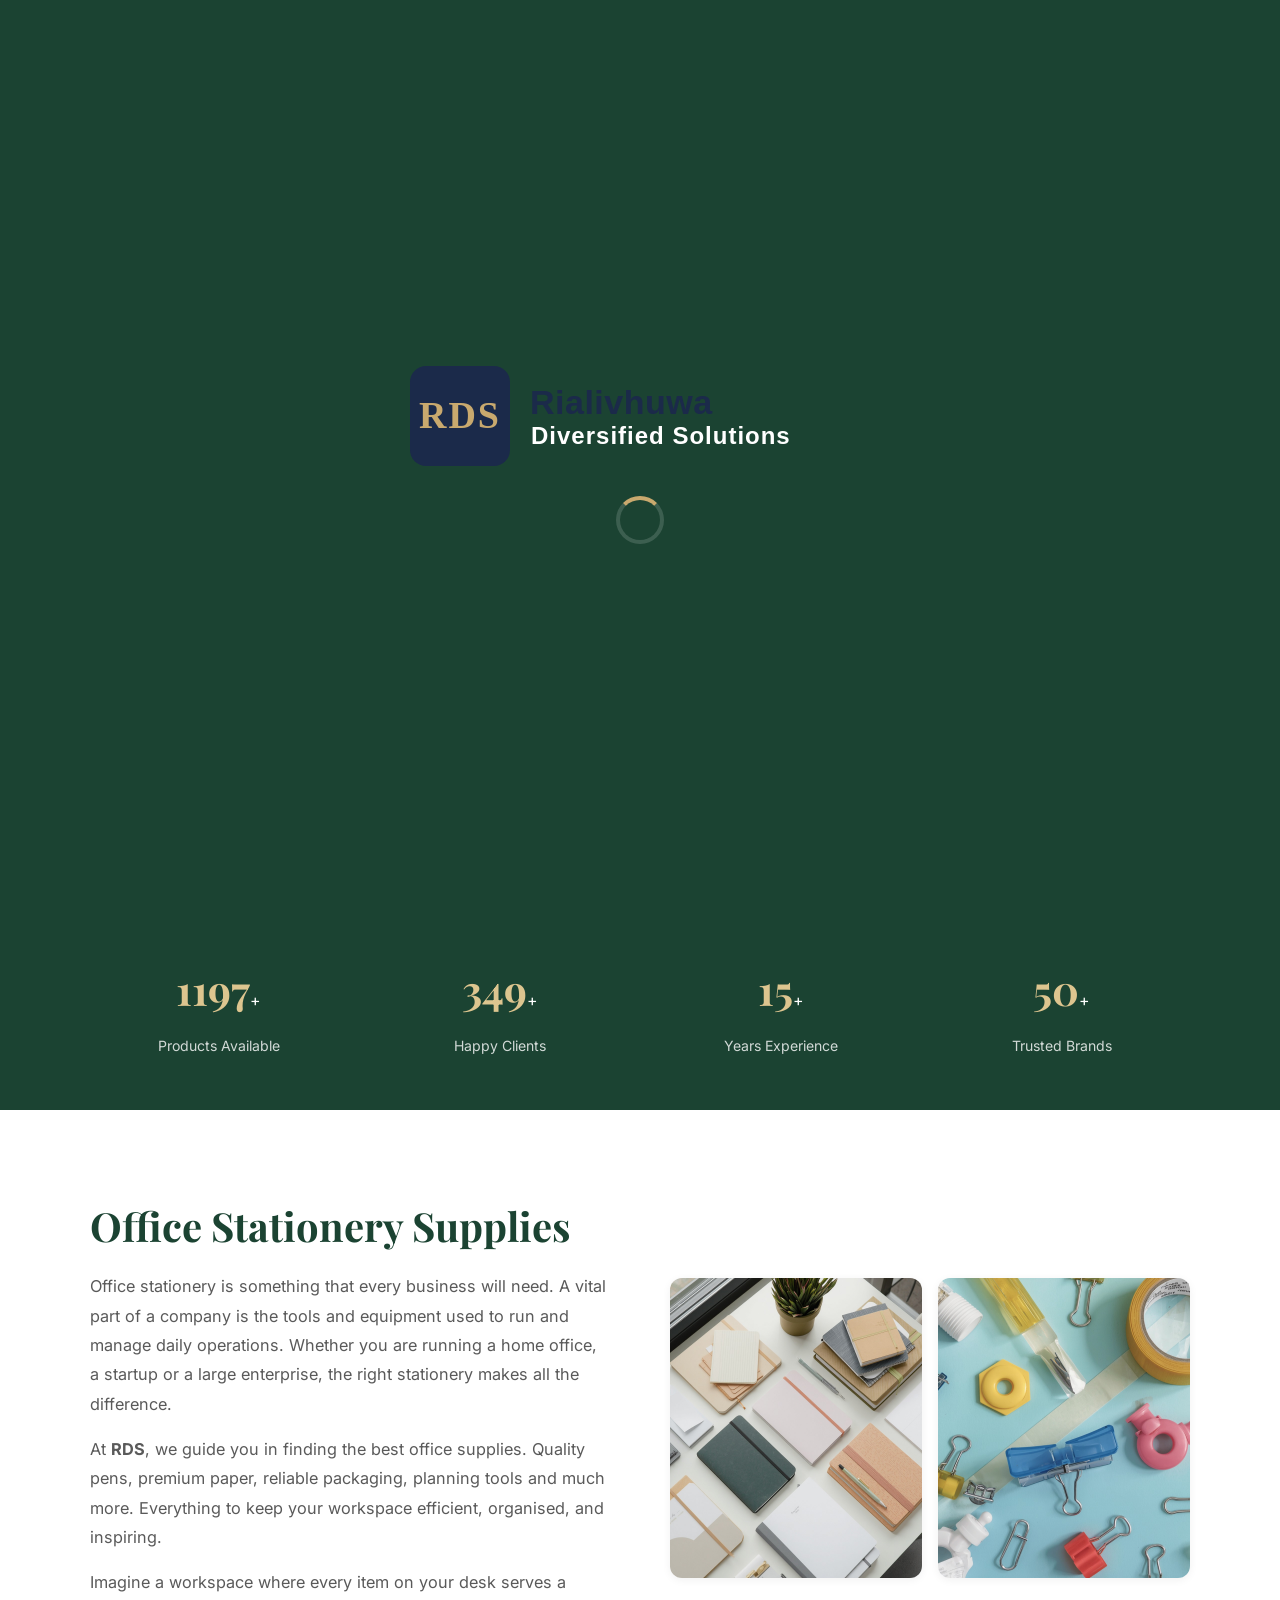
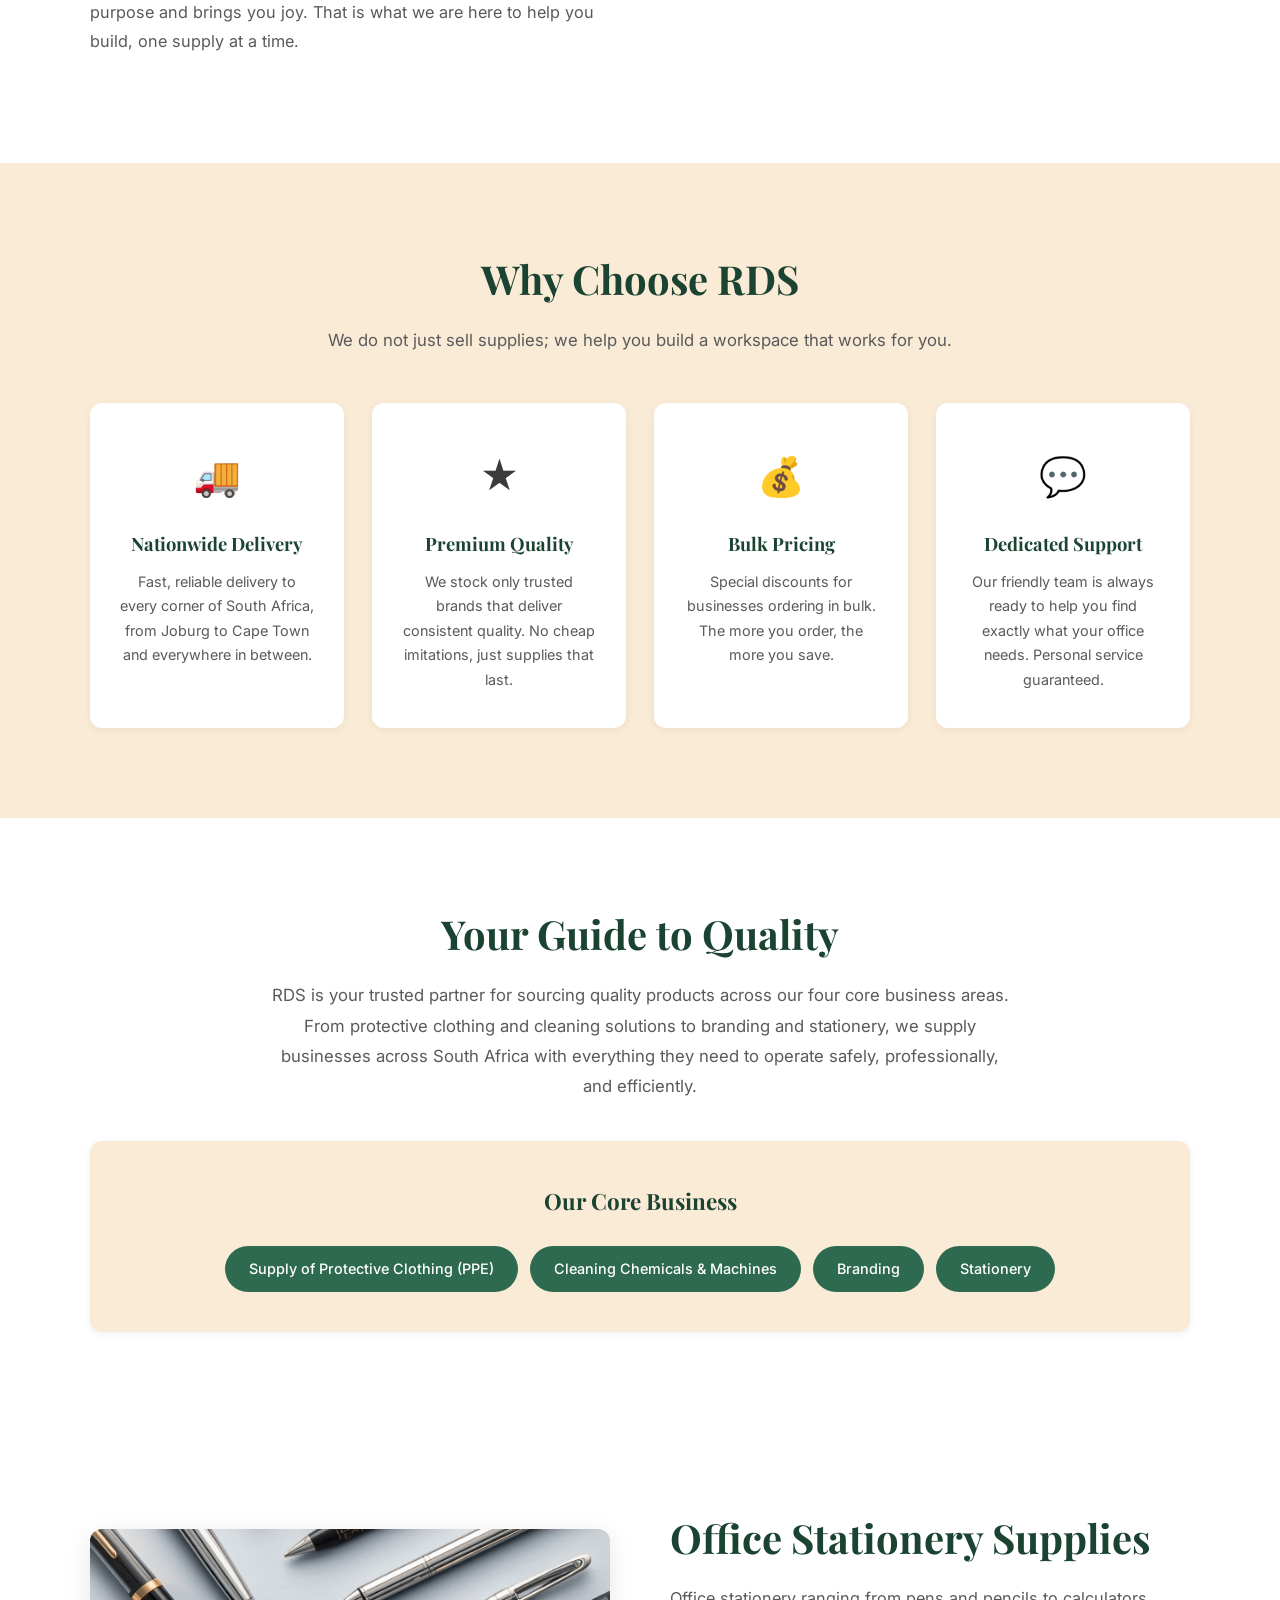
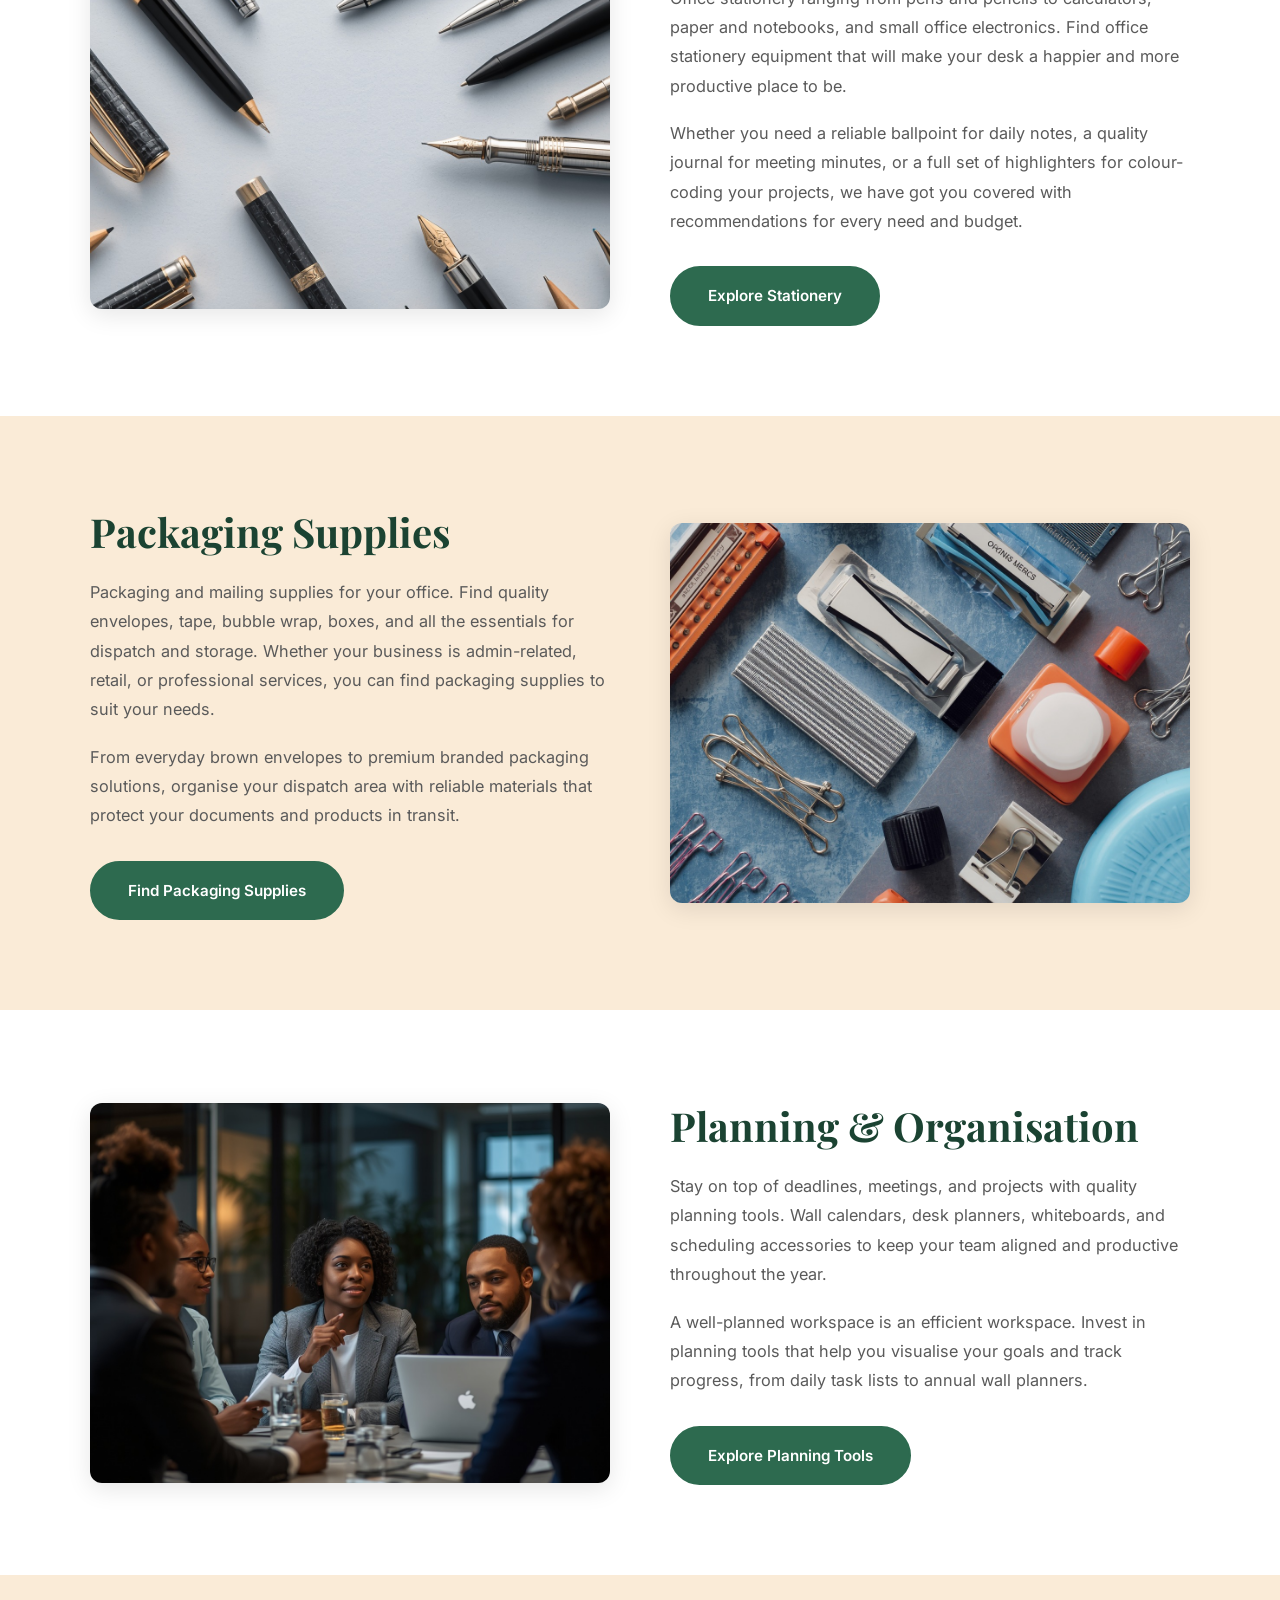
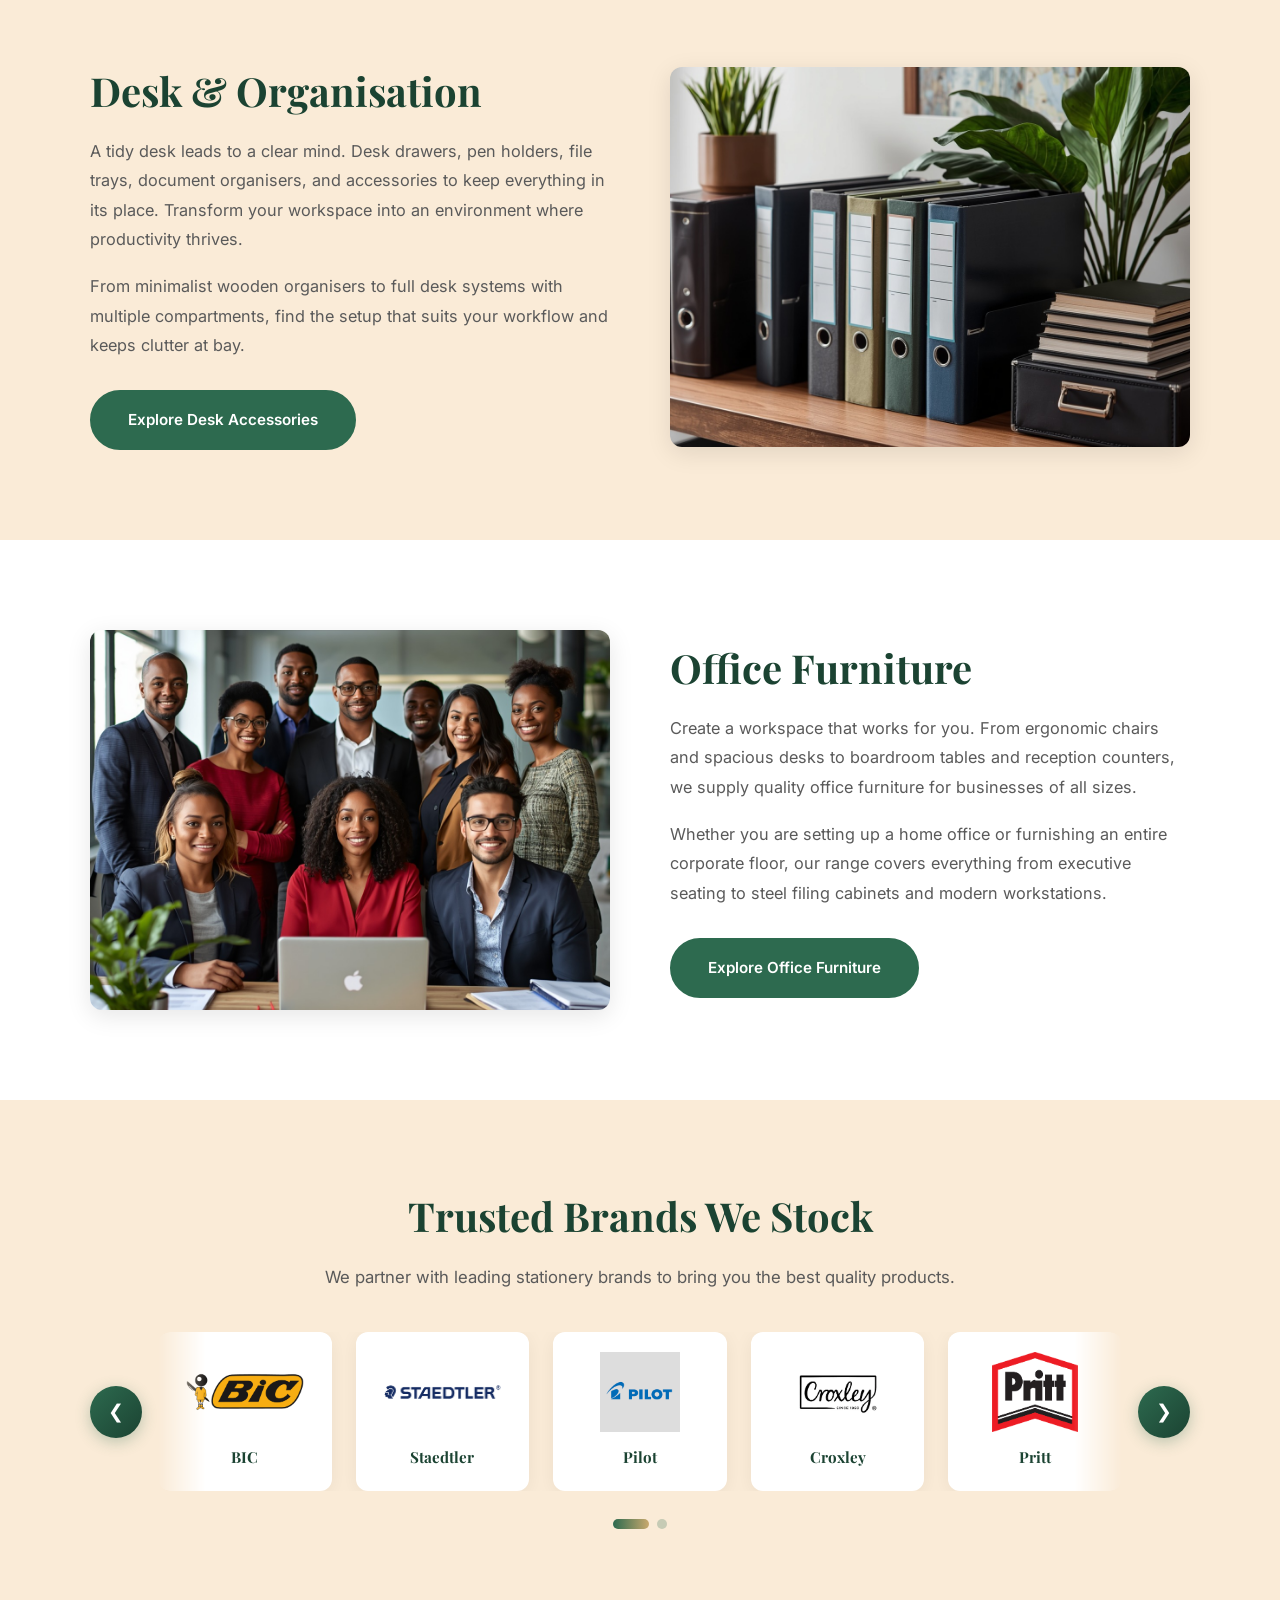
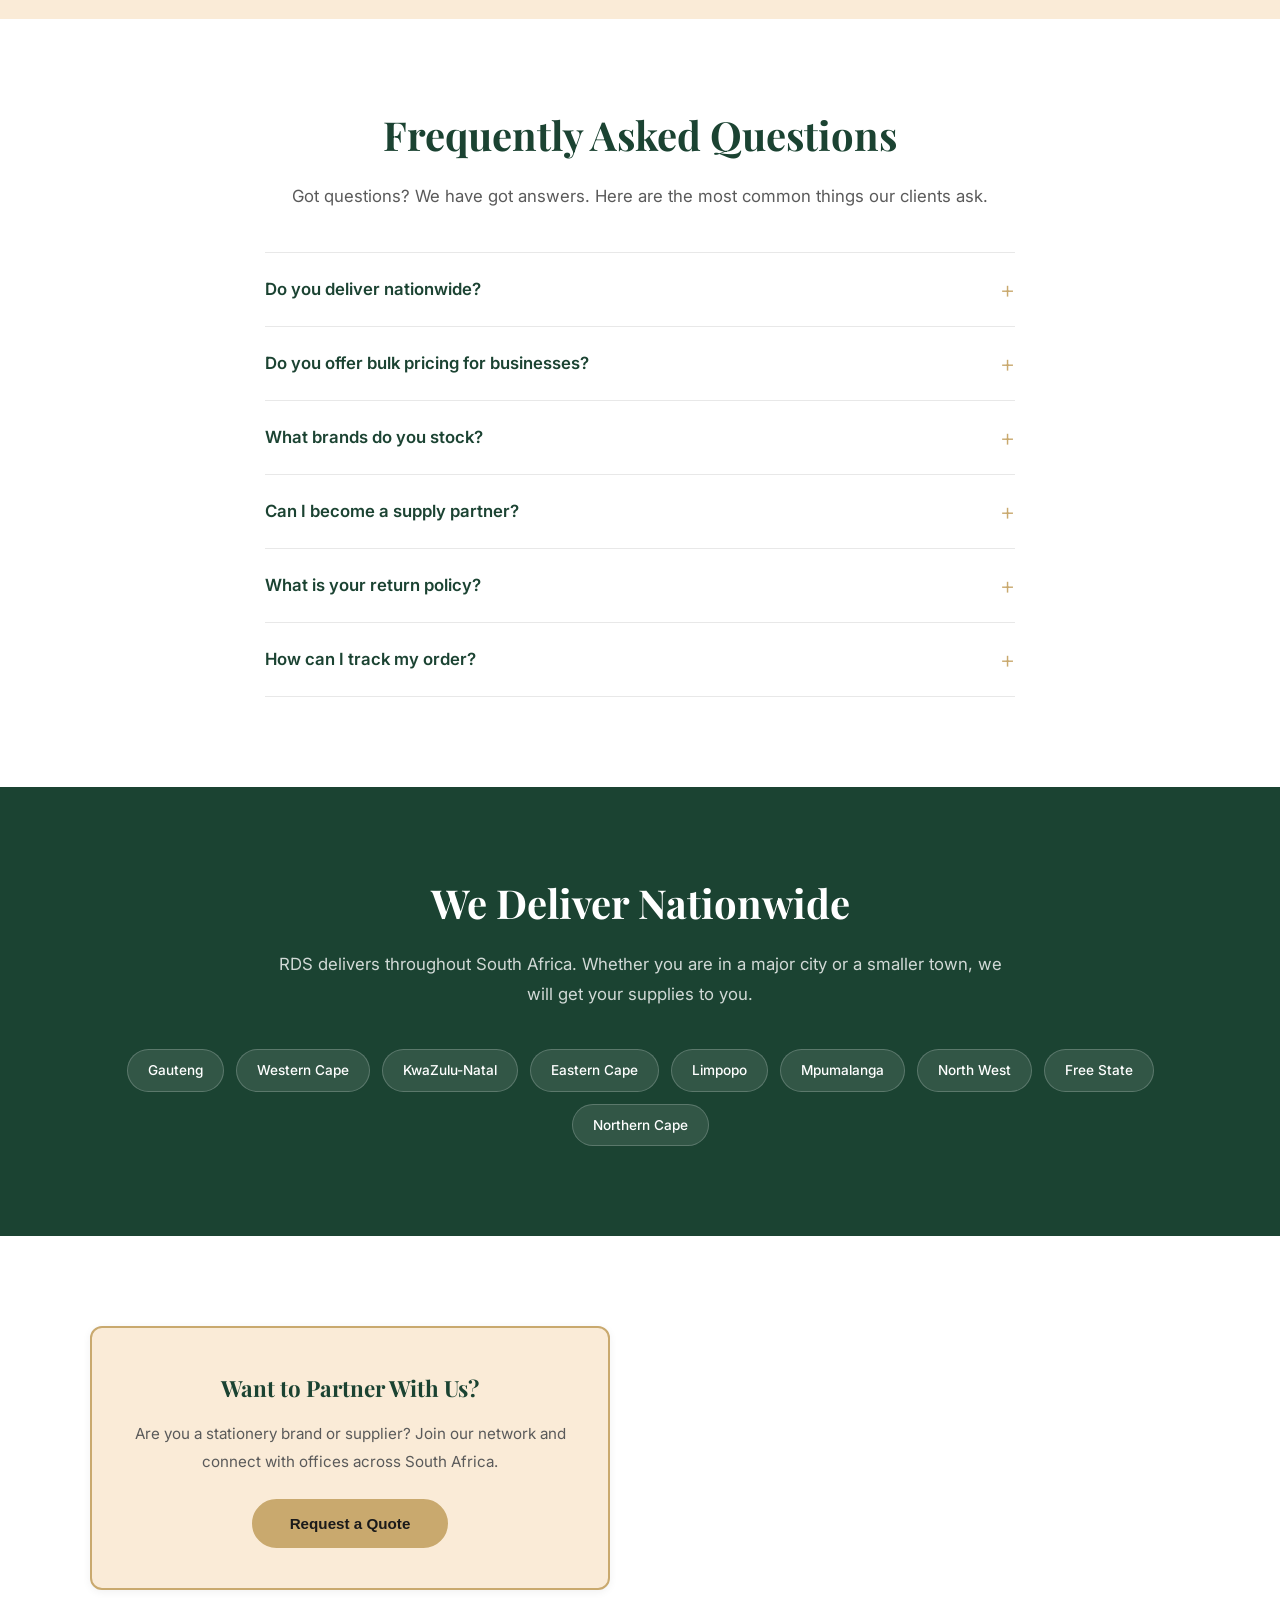
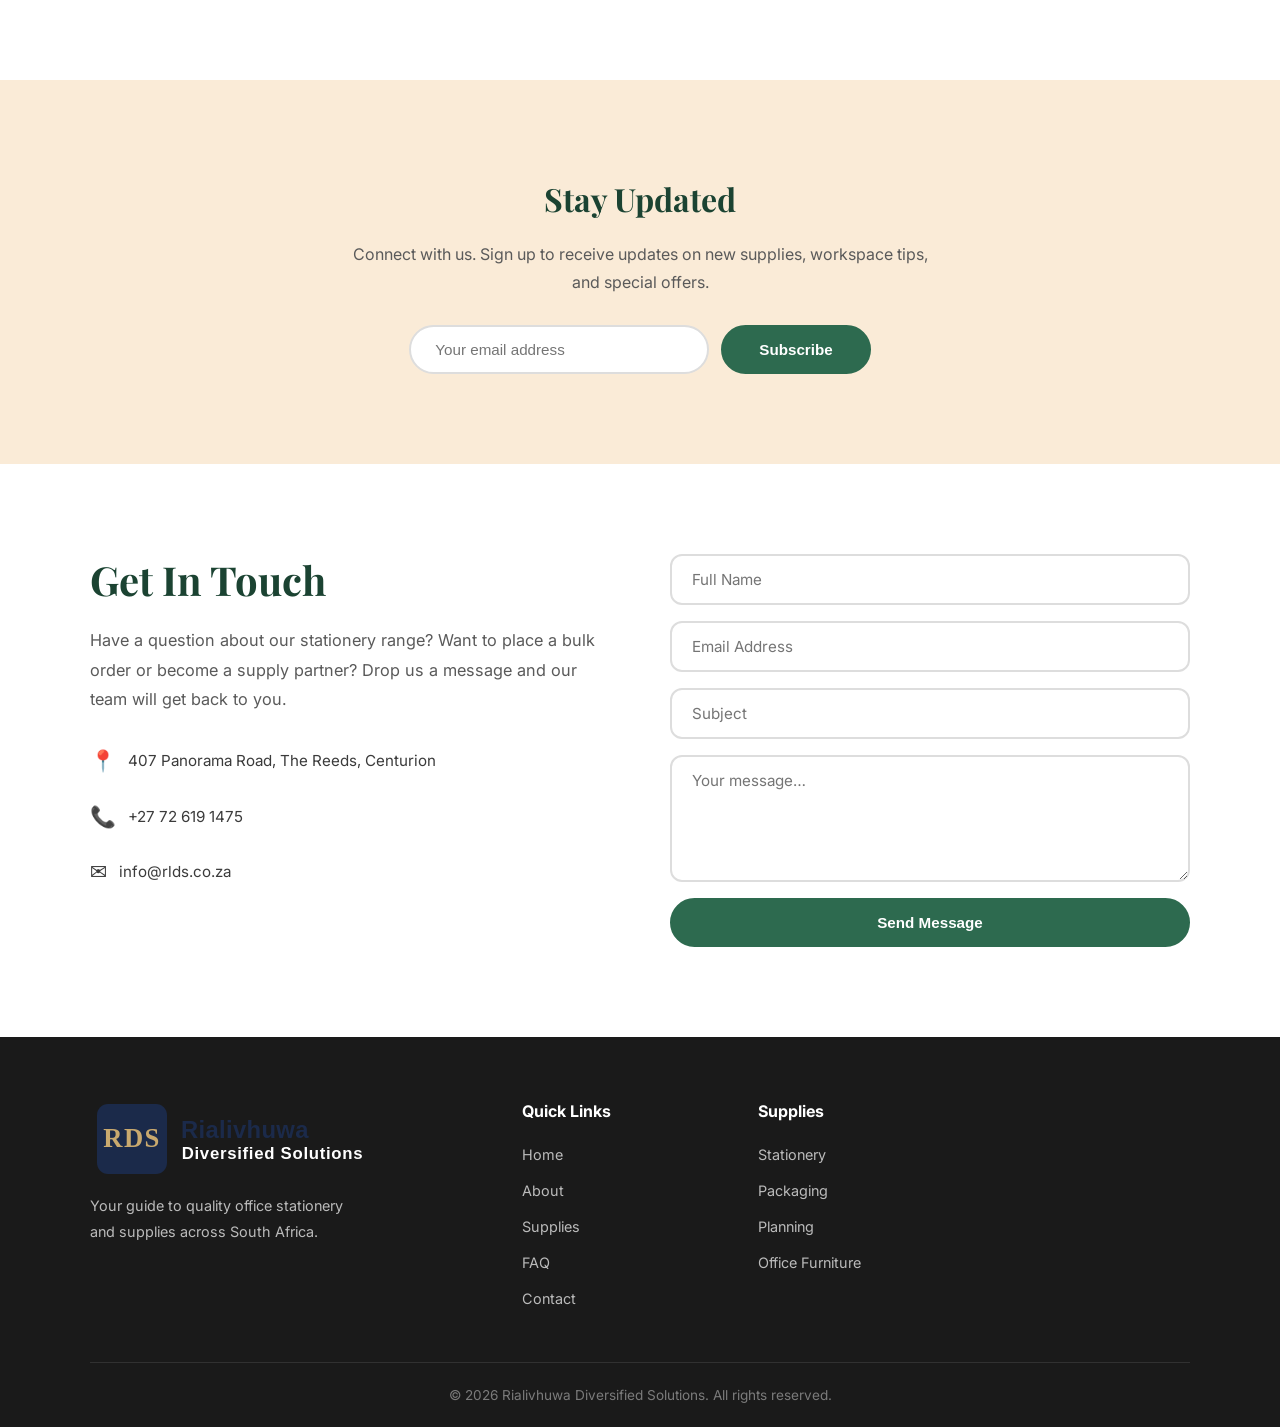
==== commit 7234c17a: "Replace all non-logo images with local img/ photos" ====
--- a/index.html
+++ b/index.html
@@ -92,8 +92,8 @@
         <p>Imagine a workspace where every item on your desk serves a purpose and brings you joy. That is what we are here to help you build, one supply at a time.</p>
       </div>
       <div class="intro__images">
-        <img src="https://images.unsplash.com/photo-1497032628192-86f99bcd76bc?w=600&q=80" alt="Organised office desk with stationery" loading="lazy" />
-        <img src="https://images.unsplash.com/photo-1456735190827-d1262f71b8a3?w=600&q=80" alt="Colourful office supplies" loading="lazy" />
+        <img src="img/WhatsApp%20Image%202026-05-17%20at%203.31.13%20PM.jpeg" alt="Organised office desk with stationery" loading="lazy" />
+        <img src="img/WhatsApp%20Image%202026-05-17%20at%203.39.08%20PM.jpeg" alt="Office supplies flat lay" loading="lazy" />
       </div>
     </div>
   </section>
@@ -150,7 +150,7 @@
   <section class="content-block section reveal-section" data-reveal="right" id="stationery">
     <div class="container content-block__grid">
       <div class="content-block__image">
-        <img src="https://images.unsplash.com/photo-1513542789411-b6a5d4f31634?w=600&q=80" alt="Pens and stationery items" loading="lazy" />
+        <img src="img/WhatsApp%20Image%202026-05-17%20at%203.29.58%20PM.jpeg" alt="Pens and stationery items" loading="lazy" />
       </div>
       <div class="content-block__text">
         <h2 class="section__title">Office Stationery Supplies</h2>
@@ -165,7 +165,7 @@
   <section class="content-block content-block--alt section reveal-section" data-reveal="left" id="packaging">
     <div class="container content-block__grid content-block__grid--reverse">
       <div class="content-block__image">
-        <img src="packaging supplies.png" alt="Packaging supplies and boxes" loading="lazy" />
+        <img src="img/WhatsApp%20Image%202026-05-17%20at%203.39.08%20PM%20(2).jpeg" alt="Packaging and office supplies" loading="lazy" />
       </div>
       <div class="content-block__text">
         <h2 class="section__title">Packaging Supplies</h2>
@@ -180,7 +180,7 @@
   <section class="content-block section reveal-section" data-reveal="right" id="planning">
     <div class="container content-block__grid">
       <div class="content-block__image">
-        <img src="https://images.unsplash.com/photo-1506784983877-45594efa4cbe?w=600&q=80" alt="Calendar and planning tools" loading="lazy" />
+        <img src="img/WhatsApp%20Image%202026-05-17%20at%204.02.59%20PM.jpeg" alt="Business planning and meetings" loading="lazy" />
       </div>
       <div class="content-block__text">
         <h2 class="section__title">Planning &amp; Organisation</h2>
@@ -195,7 +195,7 @@
   <section class="content-block content-block--alt section reveal-section" data-reveal="left">
     <div class="container content-block__grid content-block__grid--reverse">
       <div class="content-block__image">
-        <img src="https://images.unsplash.com/photo-1544816155-12df9643f363?w=600&q=80" alt="Desk organisation accessories" loading="lazy" />
+        <img src="img/WhatsApp%20Image%202026-05-17%20at%203.32.45%20PM.jpeg" alt="Desk organisation accessories" loading="lazy" />
       </div>
       <div class="content-block__text">
         <h2 class="section__title">Desk &amp; Organisation</h2>
@@ -210,7 +210,7 @@
   <section class="content-block section reveal-section" data-reveal="right">
     <div class="container content-block__grid">
       <div class="content-block__image">
-        <img src="https://images.unsplash.com/photo-1524758631624-e2822e304c36?w=600&q=80" alt="Modern office furniture" loading="lazy" />
+        <img src="img/WhatsApp%20Image%202026-05-17%20at%204.02.59%20PM%20(1).jpeg" alt="Modern office setup" loading="lazy" />
       </div>
       <div class="content-block__text">
         <h2 class="section__title">Office Furniture</h2>
